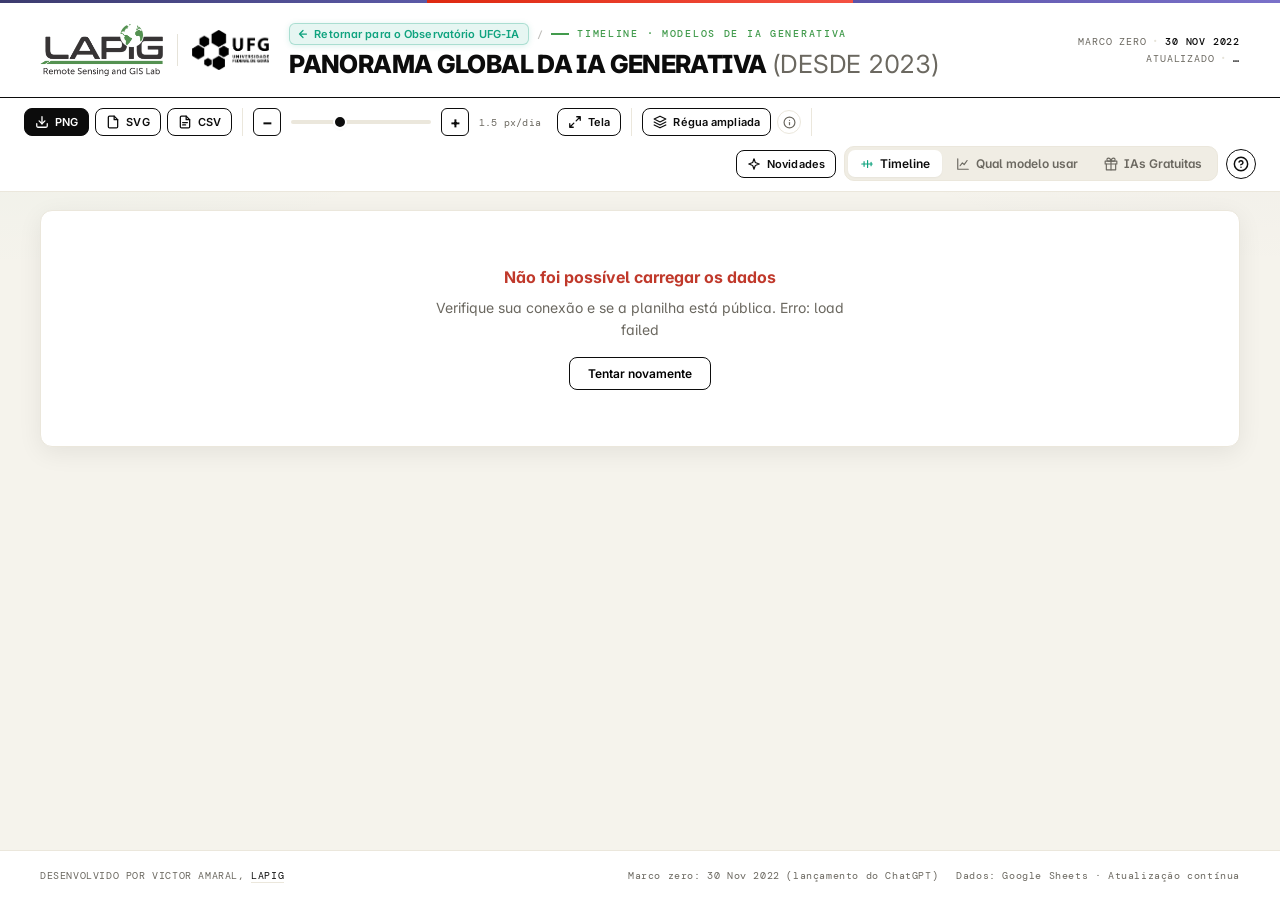
==== index.html @ 9944889b "embed: modo incorporado (?embed=1) para rodar dentro do Observatorio UFG-IA Quando a URL traz ?embed" ====
<!DOCTYPE html>
<html lang="pt-BR">

<head>
  <meta charset="UTF-8">
  <meta name="viewport" content="width=device-width, initial-scale=1.0">
  <title>Panorama Global da IA Generativa | LAPIG</title>

  <!-- SEO & Social -->
  <meta name="description" content="Linha do tempo interativa dos lançamentos de modelos de IA generativa desde o ChatGPT (Nov/2022). Iniciativa do Laboratório de Processamento de Imagens e Geoinformação — LAPIG / IESA / UFG.">
  <meta name="author" content="LAPIG / IESA / UFG">
  <meta name="theme-color" content="#10a37f">

  <!-- Open Graph -->
  <meta property="og:type" content="website">
  <meta property="og:url" content="https://lapig-ufg.github.io/app-panorama-global-da-ia-generativa/">
  <meta property="og:title" content="Panorama Global da IA Generativa">
  <meta property="og:description" content="Linha do tempo interativa dos lançamentos de modelos de IA generativa desde o ChatGPT (Nov/2022).">
  <meta property="og:site_name" content="LAPIG / UFG">
  <meta property="og:image" content="https://lapig-ufg.github.io/app-panorama-global-da-ia-generativa/assets/thumbnail.png">
  <meta property="og:image:width" content="1200">
  <meta property="og:image:height" content="630">
  <meta property="og:image:type" content="image/png">
  <meta property="og:locale" content="pt_BR">

  <!-- Twitter Card -->
  <meta name="twitter:card" content="summary_large_image">
  <meta name="twitter:title" content="Panorama Global da IA Generativa">
  <meta name="twitter:description" content="Linha do tempo interativa dos lançamentos de modelos de IA generativa.">
  <meta name="twitter:image" content="https://lapig-ufg.github.io/app-panorama-global-da-ia-generativa/assets/thumbnail.png">

  <!-- Favicon -->
  <link rel="icon" type="image/svg+xml" href="data:image/svg+xml;utf8,<svg xmlns='http://www.w3.org/2000/svg' viewBox='0 0 100 100'><rect width='100' height='100' rx='20' fill='%2310a37f'/><text x='50' y='66' font-size='52' font-weight='800' text-anchor='middle' fill='white' font-family='system-ui,sans-serif'>L</text></svg>">

  <!-- Fontes -->
  <link rel="preconnect" href="https://fonts.googleapis.com">
  <link rel="preconnect" href="https://fonts.gstatic.com" crossorigin>
  <link href="https://fonts.googleapis.com/css2?family=DM+Mono:wght@300;400;500&family=Inter:wght@400;500;600;700;800&display=swap" rel="stylesheet">

  <!-- Estilos -->
  <link rel="stylesheet" href="assets/styles.css?v=21">
  <link rel="stylesheet" href="assets/guia.css?v=17">

  <!-- Google Analytics (GA4) -->
  <script async src="https://www.googletagmanager.com/gtag/js?id=G-CSBR3JMT2X"></script>
  <script>
    window.dataLayer = window.dataLayer || [];
    function gtag(){dataLayer.push(arguments);}
    gtag('js', new Date());
    gtag('config', 'G-CSBR3JMT2X');
  </script>

  <!-- Modo incorporado: ?embed=1 esconde a moldura própria (iframe do Observatório UFG-IA) -->
  <script>
    (function () {
      if (!new URLSearchParams(location.search).has('embed')) return;
      document.documentElement.classList.add('is-embed');
      document.addEventListener('DOMContentLoaded', function () {
        document.querySelectorAll('.ps-link').forEach(function (a) {
          var url = new URL(a.getAttribute('href'), location.href);
          url.searchParams.set('embed', '1');
          a.setAttribute('href', url.pathname + url.search);
        });
      });
    })();
  </script>
</head>

<body>

  <div class="top-ribbon" aria-hidden="true">
    <span class="r-west"></span>
    <span class="r-east"></span>
    <span class="r-world"></span>
  </div>

  <header class="app-header">
    <div class="header-brand">
      <div class="header-logos">
        <a href="https://lapig.iesa.ufg.br/" target="_blank" rel="noopener"
           class="header-logo logo-lapig"
           title="Laboratório de Processamento de Imagens e Geoinformação — LAPIG / UFG"
           aria-label="LAPIG">
          <img src="assets/logo-lapig.png" alt="Logo LAPIG">
        </a>
        <span class="logo-sep" aria-hidden="true"></span>
        <a href="https://www.ufg.br/" target="_blank" rel="noopener"
           class="header-logo logo-ufg"
           title="Universidade Federal de Goiás — UFG"
           aria-label="UFG">
          <img src="assets/logo-ufg.png" alt="Logo UFG">
        </a>
      </div>
      <div class="header-titlewrap">
        <div class="header-breadcrumb">
          <a class="back-to-observatory" href="https://lapig-ufg.github.io/observatorio-ia/" target="_blank" rel="noopener" title="Retornar para o Observatório UFG-IA">
            <svg width="12" height="12" viewBox="0 0 24 24" fill="none" stroke="currentColor" stroke-width="2.5" stroke-linecap="round" stroke-linejoin="round" aria-hidden="true">
              <path d="M19 12H5M12 19l-7-7 7-7"/>
            </svg>
            <span>Retornar para o Observatório UFG-IA</span>
          </a>
          <span class="bc-sep" aria-hidden="true">/</span>
          <span class="header-kicker">Timeline · Modelos de IA Generativa</span>
        </div>
        <h1>Panorama Global da IA Generativa <span class="yr-suffix">(desde 2023)</span></h1>
      </div>
    </div>
    <div class="header-meta">
      <div class="meta-row"><span class="meta-label">Marco zero</span><span class="meta-sep" aria-hidden="true">·</span><span class="meta-value">30 Nov 2022</span></div>
      <div class="meta-row"><span class="meta-label">Atualizado</span><span class="meta-sep" aria-hidden="true">·</span><span class="meta-value" id="last-update-date">…</span></div>
    </div>
  </header>

  <div class="controls">
    <div class="control-cluster export-cluster">
      <button class="icon-btn" id="btnExport" onclick="downloadPNG()" type="button" title="Exportar PNG (HD)">
        <svg width="14" height="14" viewBox="0 0 24 24" fill="none" stroke="currentColor" stroke-width="2.2" stroke-linecap="round" stroke-linejoin="round" aria-hidden="true">
          <path d="M21 15v4a2 2 0 0 1-2 2H5a2 2 0 0 1-2-2v-4" />
          <polyline points="7 10 12 15 17 10" />
          <line x1="12" y1="15" x2="12" y2="3" />
        </svg>
        <span class="btn-text">PNG</span>
      </button>
      <button class="icon-btn" onclick="downloadSVG()" type="button" title="Exportar SVG">
        <svg width="14" height="14" viewBox="0 0 24 24" fill="none" stroke="currentColor" stroke-width="2.2" stroke-linecap="round" stroke-linejoin="round" aria-hidden="true">
          <path d="M14 2H6a2 2 0 0 0-2 2v16a2 2 0 0 0 2 2h12a2 2 0 0 0 2-2V8z" />
          <polyline points="14 2 14 8 20 8" />
        </svg>
        <span class="btn-text">SVG</span>
      </button>
      <button class="icon-btn" id="btnExportCSV" onclick="downloadCSV()" type="button" title="Exportar CSV (dados dos modelos)">
        <svg width="14" height="14" viewBox="0 0 24 24" fill="none" stroke="currentColor" stroke-width="2.2" stroke-linecap="round" stroke-linejoin="round" aria-hidden="true">
          <path d="M14 2H6a2 2 0 0 0-2 2v16a2 2 0 0 0 2 2h12a2 2 0 0 0 2-2V8z" />
          <polyline points="14 2 14 8 20 8" />
          <line x1="8" y1="13" x2="16" y2="13" />
          <line x1="8" y1="17" x2="13" y2="17" />
        </svg>
        <span class="btn-text">CSV</span>
      </button>
    </div>

    <div class="control-cluster zoom-cluster" aria-label="Controles de zoom temporal">
      <button class="zoom-btn" id="zoom-out" type="button" aria-label="Diminuir zoom" title="Diminuir zoom (−)">−</button>
      <input type="range" id="zoom-slider" class="zoom-slider" aria-label="Escala temporal">
      <button class="zoom-btn" id="zoom-in" type="button" aria-label="Aumentar zoom" title="Aumentar zoom (+)">+</button>
      <span class="zoom-label" id="zoom-label">1.5 px/dia</span>
      <button class="icon-btn zoom-fit-btn" id="zoom-fit" type="button" title="Ajustar timeline à largura da tela (atalho: 0)">
        <svg width="14" height="14" viewBox="0 0 24 24" fill="none" stroke="currentColor" stroke-width="2.2" stroke-linecap="round" stroke-linejoin="round" aria-hidden="true">
          <path d="M15 3h6v6M9 21H3v-6M21 3l-7 7M3 21l7-7" />
        </svg>
        <span class="btn-text">Tela</span>
      </button>
    </div>

    <div class="control-cluster modo-cluster">
      <button class="icon-btn modo-btn" id="modo-btn" type="button" aria-pressed="false"
              title="Mostrar também os lançamentos secundários e o catálogo completo da Artificial Analysis">
        <svg width="14" height="14" viewBox="0 0 24 24" fill="none" stroke="currentColor" stroke-width="2" stroke-linecap="round" stroke-linejoin="round" aria-hidden="true">
          <path d="M12 2L2 7l10 5 10-5-10-5z" />
          <path d="M2 17l10 5 10-5" />
          <path d="M2 12l10 5 10-5" />
        </svg>
        <span class="btn-text">Régua ampliada</span>
        <span class="modo-count" id="modo-count" hidden></span>
      </button>
      <button class="modo-info" id="modo-info" type="button"
              aria-label="O que é a régua ampliada" aria-haspopup="true" aria-expanded="false">
        <svg width="13" height="13" viewBox="0 0 24 24" fill="none" stroke="currentColor" stroke-width="2.2" stroke-linecap="round" stroke-linejoin="round" aria-hidden="true">
          <circle cx="12" cy="12" r="10" />
          <line x1="12" y1="16" x2="12" y2="12" />
          <line x1="12" y1="8" x2="12.01" y2="8" />
        </svg>
      </button>
    </div>

    <div class="control-cluster actions-cluster">
      <button class="icon-btn novidades-btn" id="novidades-btn" type="button"
              title="Últimos modelos adicionados à régua" aria-haspopup="true" aria-expanded="false" hidden>
        <svg width="14" height="14" viewBox="0 0 24 24" fill="none" stroke="currentColor" stroke-width="2" stroke-linecap="round" stroke-linejoin="round" aria-hidden="true">
          <path d="M12 3l1.9 5.6a2 2 0 0 0 1.3 1.3L21 12l-5.8 2.1a2 2 0 0 0-1.3 1.3L12 21l-1.9-5.6a2 2 0 0 0-1.3-1.3L3 12l5.8-2.1a2 2 0 0 0 1.3-1.3z" />
        </svg>
        <span class="btn-text">Novidades</span>
        <span class="novidades-dot" hidden aria-hidden="true"></span>
      </button>

      <nav class="page-switch" aria-label="Seções do painel">
        <a class="ps-link is-active" href="index.html" aria-current="page">
          <svg width="14" height="14" viewBox="0 0 24 24" fill="none" stroke="currentColor" stroke-width="2" stroke-linecap="round" stroke-linejoin="round" aria-hidden="true">
            <path d="M3 12h18M7 8v8M13 6v12M19 9v6" />
          </svg>
          <span>Timeline</span>
        </a>
        <a class="ps-link" href="guia.html" title="Qual modelo usar para cada tipo de tarefa">
          <svg width="14" height="14" viewBox="0 0 24 24" fill="none" stroke="currentColor" stroke-width="2" stroke-linecap="round" stroke-linejoin="round" aria-hidden="true">
            <path d="M3 3v18h18" />
            <path d="M7 15l4-5 3 3 5-7" />
          </svg>
          <span>Qual modelo usar</span>
        </a>
        <a class="ps-link" href="gratuitos.html" title="Ferramentas e modelos de IA que você pode usar gratuitamente">
          <svg width="14" height="14" viewBox="0 0 24 24" fill="none" stroke="currentColor" stroke-width="2" stroke-linecap="round" stroke-linejoin="round" aria-hidden="true">
            <path d="M20 12v10H4V12"/>
            <path d="M2 7h20v5H2z"/>
            <path d="M12 22V7"/>
            <path d="M12 7H7.5a2.5 2.5 0 0 1 0-5C11 2 12 7 12 7z"/>
            <path d="M12 7h4.5a2.5 2.5 0 0 0 0-5C13 2 12 7 12 7z"/>
          </svg>
          <span>IAs Gratuitas</span>
        </a>
      </nav>

      <button class="icon-btn help-btn" id="help-btn" type="button" title="Como usar" aria-label="Como usar">
        <svg width="16" height="16" viewBox="0 0 24 24" fill="none" stroke="currentColor" stroke-width="2.2" stroke-linecap="round" stroke-linejoin="round" aria-hidden="true">
          <circle cx="12" cy="12" r="10" />
          <path d="M9.09 9a3 3 0 0 1 5.83 1c0 2-3 3-3 3" />
          <line x1="12" y1="17" x2="12.01" y2="17" />
        </svg>
      </button>
    </div>
  </div>

  <div class="modo-aviso" id="modo-aviso" role="status" hidden></div>

  <div class="help-popover modo-popover" id="modo-popover" hidden>
    <button class="help-close" id="modo-close" type="button" aria-label="Fechar explicação">×</button>
    <div class="novidades-title">Régua ampliada</div>
    <p class="modo-intro">
      A régua padrão mostra <strong>marcos</strong>: os lançamentos que mudaram o setor,
      escolhidos um a um. A régua ampliada acrescenta tudo o mais que se sabe, em
      <strong>pílulas compactas e tracejadas</strong> — mesma linha do tempo, curadoria diferente.
    </p>
    <ul>
      <li><strong>Marco:</strong> pílula cheia, com logo e data. Curadoria completa, com fonte primária.</li>
      <li><strong>Secundário:</strong> lançamento real, curado e aprovado, mas que não muda o panorama —
          inclui imagem, vídeo, áudio e ferramentas.</li>
      <li><strong>Catálogo:</strong> censo automático da Artificial Analysis, <strong>sem curadoria
          editorial</strong>. Cobre só modelos de texto servidos por API.</li>
    </ul>
    <p class="modo-fonte" id="modo-fonte"></p>
    <div class="novidades-hint">
      A ampliada é ~3× mais alta. Contraintuitivo, mas: <strong>aproximar</strong> o zoom
      (<kbd>+</kbd>) espalha as pílulas no tempo e <em>encurta</em> a régua — afastar
      comprime e alonga. Dados:
      <a href="https://artificialanalysis.ai/" target="_blank" rel="noopener">Artificial Analysis</a>.
    </div>
  </div>

  <div class="help-popover novidades-popover" id="novidades-popover" hidden>
    <button class="help-close" id="novidades-close" type="button" aria-label="Fechar novidades">×</button>
    <div class="novidades-title">Últimas adições à régua</div>
    <ul class="novidades-list" id="novidades-list"></ul>
    <div class="novidades-hint">Clique num item para localizá-lo na timeline.</div>
  </div>

  <div class="help-popover" id="help-popover" hidden>
    <button class="help-close" id="help-close" type="button" aria-label="Fechar ajuda">×</button>
    <ul>
      <li><strong>Swimlanes:</strong> cada faixa é uma empresa/região.</li>
      <li><strong>Escala:</strong> proporcional ao tempo desde 30 Nov 2022.</li>
      <li><strong>Navegar:</strong> arraste horizontalmente ou use a barra de rolagem.</li>
      <li><strong>Zoom:</strong> botões, slider, <kbd>Ctrl/⌘ + scroll</kbd> ou teclas <kbd>+</kbd> / <kbd>−</kbd>.</li>
      <li><strong>Ajustar:</strong> botão <kbd>Tela</kbd> ou tecla <kbd>0</kbd> encaixa toda a timeline na largura.</li>
      <li><strong>Detalhes:</strong> clique numa pílula para abrir a referência no rodapé.</li>
      <li><strong>Régua ampliada:</strong> mostra também lançamentos secundários e o catálogo
          completo da Artificial Analysis, em pílulas compactas tracejadas.</li>
    </ul>
  </div>

  <main class="main" id="main">
    <div class="timeline-area" id="timeline-area">
      <div class="timeline-loading" id="timeline-loading">
        <div class="loading-spinner" aria-hidden="true"></div>
        <p>Carregando dados da planilha…</p>
      </div>
      <div class="timeline-svg-wrap" id="svg-wrap" style="position:relative"></div>
    </div>
  </main>

  <div class="tooltip" id="tooltip" role="dialog" aria-label="Detalhes do modelo"
       onmouseenter="clearTimeout(hideTipTimeout)" onmouseleave="hideTip(false)">
    <div class="tooltip-arrow" aria-hidden="true"></div>
    <button class="tt-close" id="tt-close" type="button" aria-label="Fechar">×</button>
    <div class="tt-header">
      <div class="tt-date" id="tt-date"></div>
      <div class="tt-day" id="tt-day"></div>
    </div>
    <div class="tt-model" id="tt-model"></div>
    <div class="tt-company" id="tt-company"></div>
    <div class="tt-impact" id="tt-impact"></div>
    <div class="tt-fonte" id="tt-fonte" hidden></div>
  </div>

  <footer class="app-footer">
    <div class="footer-credits">
      Desenvolvido por Victor Amaral, <a href="https://lapig.iesa.ufg.br/" target="_blank" rel="noopener">LAPIG</a>
    </div>
    <div class="footer-meta">
      <span>Marco zero: 30 Nov 2022 (lançamento do ChatGPT)</span>
      <span>Dados: Google Sheets · Atualização contínua</span>
    </div>
  </footer>

  <!-- Scripts -->
  <script src="assets/data.js?v=22"></script>
  <script src="assets/render.js?v=16"></script>
  <script src="assets/app.js?v=18"></script>
</body>

</html>
---- assets/styles.css ----
/* ═══════════════════════════════════════════════════════════════
   Panorama Global da IA Generativa — Estilos
   LAPIG / IESA / UFG
   ═══════════════════════════════════════════════════════════════ */

*,
*::before,
*::after {
  box-sizing: border-box;
  margin: 0;
  padding: 0;
}

:root {
  /* Surfaces */
  --white: #ffffff;
  --off-white: #f5f3ec;
  --paper: #fbfaf5;
  --paper-tint: #f0ede4;
  /* Ink */
  --ink: #0c0c0c;
  --ink-light: #3a3833;
  --ink-muted: #6b6860; /* Ajustado para AA: contraste 4.6:1 sobre paper */
  --ink-faint: #e6e3d9;
  --hair: #ebe7dc;
  /* Accent */
  --accent: #10a37f;
  --accent-soft: rgba(16, 163, 127, 0.10);
  /* Type */
  --mono: 'DM Mono', 'Courier New', monospace;
  --sans: 'Inter', sans-serif;
  /* Shadows */
  --shadow-xs: 0 1px 2px rgba(15, 12, 4, 0.04);
  --shadow-sm: 0 2px 8px rgba(15, 12, 4, 0.05);
  --shadow-md: 0 6px 24px rgba(15, 12, 4, 0.07);
  --shadow-lg: 0 18px 56px rgba(15, 12, 4, 0.10);
}

html {
  scroll-behavior: smooth;
  max-width: 100%;
  overflow-x: hidden;
}

body {
  background: var(--off-white);
  background-image:
    radial-gradient(ellipse 70% 50% at 0% 0%, rgba(16, 163, 127, 0.05), transparent 60%),
    radial-gradient(ellipse 70% 50% at 100% 0%, rgba(60, 59, 110, 0.04), transparent 60%);
  font-family: var(--sans);
  color: var(--ink);
  -webkit-font-smoothing: antialiased;
  -moz-osx-font-smoothing: grayscale;
  text-rendering: optimizeLegibility;
  font-feature-settings: 'cv11', 'ss03', 'ss04';
  min-height: 100vh;
  display: flex;
  flex-direction: column;
  max-width: 100%;
  overflow-x: hidden;
}

/* ─── TOP RIBBON (regional accents) ─── */
.top-ribbon {
  display: flex;
  height: 3px;
  background: var(--ink);
}

.top-ribbon span {
  flex: 1;
}

.top-ribbon .r-west {
  background: linear-gradient(90deg, #3C3B6E, #5b59a6);
}

.top-ribbon .r-east {
  background: linear-gradient(90deg, #DE2910, #f45142);
}

.top-ribbon .r-world {
  background: linear-gradient(90deg, #5B53A8, #7a71c9);
}

/* ─── HEADER ─── */
.app-header {
  background: var(--white);
  padding: 20px 40px;
  display: flex;
  align-items: center;
  justify-content: space-between;
  gap: 24px;
  border-bottom: 1px solid var(--ink);
  position: relative;
}

.header-brand {
  display: flex;
  align-items: center;
  gap: 20px;
}

.header-logos {
  display: flex;
  align-items: center;
  gap: 14px;
  flex-shrink: 0;
}

.header-logo {
  display: inline-flex;
  align-items: center;
  justify-content: center;
  text-decoration: none;
  cursor: pointer;
  transition: opacity 0.2s ease, transform 0.2s ease;
}

.header-logo:hover,
.header-logo:focus-visible {
  opacity: 0.85;
  transform: scale(1.03);
  outline: none;
}

.header-logo:focus-visible {
  outline: 2px solid var(--accent);
  outline-offset: 4px;
  border-radius: 4px;
}

.header-logo img {
  height: 48px;
  width: auto;
  display: block;
  object-fit: contain;
}

.header-logo.logo-lapig img {
  height: 52px;
}

.header-logo.logo-ufg img {
  height: 40px;
}

.logo-sep {
  width: 1px;
  height: 32px;
  background: var(--ink-faint);
  display: inline-block;
}

.header-titlewrap {
  display: flex;
  flex-direction: column;
  gap: 6px;
}

.header-kicker {
  font-family: var(--mono);
  font-size: 9.5px;
  font-weight: 500;
  letter-spacing: 0.18em;
  text-transform: uppercase;
  color: #429B4D;
  display: inline-flex;
  align-items: center;
  gap: 8px;
}

.header-kicker::before {
  content: '';
  width: 18px;
  height: 1.5px;
  background: #429B4D;
  display: inline-block;
}

.app-header h1 {
  font-size: 25px;
  font-weight: 800;
  letter-spacing: -0.025em;
  line-height: 1.05;
  text-transform: uppercase;
}

.app-header h1 .yr-suffix {
  font-weight: 400;
  color: var(--ink-muted);
  letter-spacing: -0.01em;
  font-feature-settings: 'tnum';
}

.header-meta {
  font-family: var(--mono);
  font-size: 10px;
  color: var(--ink-muted);
  letter-spacing: 0.08em;
  text-align: right;
  line-height: 1.7;
  text-transform: uppercase;
}

.header-meta .meta-row {
  display: flex;
  justify-content: flex-end;
  align-items: center;
  gap: 6px;
}

.header-meta .meta-label {
  color: var(--ink-muted);
}

.header-meta .meta-sep {
  color: var(--ink-faint);
  font-weight: 700;
}

.header-meta .meta-value {
  color: var(--ink);
  font-weight: 500;
}

/* ─── CONTROLS ─── */
.controls {
  background: var(--white);
  border-bottom: 1px solid var(--hair);
  padding: 10px 24px;
  display: flex;
  align-items: center;
  gap: 10px;
  flex-wrap: wrap;
}

.control-cluster {
  display: inline-flex;
  align-items: center;
  gap: 6px;
  padding-right: 10px;
  border-right: 1px solid var(--hair);
}

.control-cluster:last-of-type {
  border-right: none;
  padding-right: 0;
}

.icon-btn,
.download-btn {
  display: inline-flex;
  align-items: center;
  justify-content: center;
  gap: 6px;
  padding: 6px 10px;
  border-radius: 8px;
  border: 1px solid var(--ink);
  background: var(--white);
  cursor: pointer;
  font-size: 11px;
  font-weight: 600;
  letter-spacing: 0.01em;
  color: var(--ink);
  font-family: var(--sans);
  transition: transform 0.18s ease, background 0.18s ease, box-shadow 0.18s ease;
}

.icon-btn:hover,
.download-btn:hover {
  transform: translateY(-1px);
  background: var(--paper-tint);
}

.icon-btn:active,
.download-btn:active {
  transform: translateY(0);
}

.icon-btn:focus-visible,
.download-btn:focus-visible {
  outline: 2px solid var(--accent);
  outline-offset: 2px;
}

.icon-btn svg,
.download-btn svg {
  flex-shrink: 0;
}

#btnExport {
  background: var(--ink);
  color: #fff;
  border-color: var(--ink);
}

#btnExport:hover {
  background: #1a1a1a;
  box-shadow: var(--shadow-sm);
}

/* ─── ZOOM CLUSTER ─── */
.zoom-cluster {
  display: inline-flex;
  align-items: center;
  gap: 10px;
}

.zoom-btn {
  width: 28px;
  height: 28px;
  border-radius: 6px;
  border: 1px solid var(--ink);
  background: var(--white);
  color: var(--ink);
  font-family: var(--sans);
  font-size: 16px;
  font-weight: 700;
  line-height: 1;
  cursor: pointer;
  display: inline-flex;
  align-items: center;
  justify-content: center;
  transition: background 0.15s, transform 0.12s;
}

.zoom-btn:hover {
  background: var(--paper-tint);
  transform: translateY(-1px);
}

.zoom-btn:active {
  transform: translateY(0);
}

.zoom-btn:focus-visible {
  outline: 2px solid var(--accent);
  outline-offset: 2px;
}

.zoom-slider {
  width: 140px;
  height: 4px;
  -webkit-appearance: none;
  appearance: none;
  background: var(--hair);
  border-radius: 2px;
  cursor: pointer;
}

.zoom-slider::-webkit-slider-thumb {
  -webkit-appearance: none;
  appearance: none;
  width: 14px;
  height: 14px;
  border-radius: 50%;
  background: var(--ink);
  cursor: pointer;
  border: 2px solid var(--white);
  box-shadow: var(--shadow-xs);
}

.zoom-slider::-moz-range-thumb {
  width: 14px;
  height: 14px;
  border-radius: 50%;
  background: var(--ink);
  cursor: pointer;
  border: 2px solid var(--white);
  box-shadow: var(--shadow-xs);
}

.zoom-label {
  font-family: var(--mono);
  font-size: 10px;
  color: var(--ink-muted);
  min-width: 68px;
  letter-spacing: 0.02em;
}

.zoom-fit-btn {
  padding: 6px 10px;
  font-size: 11px;
}

/* ─── HELP POPOVER ─── */
.actions-cluster {
  display: inline-flex;
  align-items: center;
  gap: 8px;
  margin-left: auto;
  border-right: none;
  padding-right: 0;
}

.help-btn {
  width: 30px;
  height: 30px;
  padding: 0;
  border-radius: 50%;
}

.help-popover {
  position: absolute;
  top: calc(var(--header-height, 110px) + 50px);
  right: 40px;
  width: 340px;
  max-width: calc(100vw - 32px);
  background: var(--white);
  border: 1px solid var(--hair);
  border-radius: 12px;
  padding: 18px 20px;
  box-shadow: var(--shadow-lg);
  z-index: 100;
  font-size: 12px;
  line-height: 1.55;
  color: var(--ink-light);
}

.help-popover[hidden] {
  display: none;
}

.help-popover ul {
  list-style: none;
  display: flex;
  flex-direction: column;
  gap: 8px;
}

.help-popover li {
  position: relative;
  padding-left: 14px;
}

.help-popover li::before {
  content: '';
  position: absolute;
  left: 0;
  top: 7px;
  width: 5px;
  height: 5px;
  border-radius: 50%;
  background: var(--accent);
}

.help-popover strong {
  color: var(--ink);
  font-weight: 600;
}

/* ─── RÉGUA AMPLIADA (troca de modo) ─── */
.modo-cluster {
  gap: 6px;
}

.modo-btn.is-on {
  background: var(--accent);
  border-color: var(--accent);
  color: #fff;
}

.modo-btn.is-on:hover {
  background: #0d8f6f;
}

.modo-btn.is-loading {
  opacity: 0.6;
  cursor: progress;
}

.modo-count {
  font-family: var(--mono);
  font-size: 9.5px;
  font-weight: 500;
  padding: 1px 5px;
  border-radius: 6px;
  background: rgba(255, 255, 255, 0.22);
}

.modo-count[hidden] {
  display: none;
}

.modo-info {
  display: inline-flex;
  align-items: center;
  justify-content: center;
  width: 24px;
  height: 24px;
  padding: 0;
  border-radius: 50%;
  border: 1px solid var(--hair);
  background: var(--white);
  color: var(--ink-muted);
  cursor: pointer;
  transition: color 0.18s ease, border-color 0.18s ease;
}

.modo-info:hover {
  color: var(--accent);
  border-color: var(--accent);
}

.modo-info:focus-visible {
  outline: 2px solid var(--accent);
  outline-offset: 2px;
}

.modo-popover {
  width: 380px;
}

.modo-intro {
  margin-bottom: 12px;
}

.modo-fonte {
  margin-top: 10px;
  font-family: var(--mono);
  font-size: 10.5px;
  color: var(--ink-muted);
}

.modo-fonte:empty {
  display: none;
}

.modo-aviso {
  position: absolute;
  top: calc(var(--header-height, 110px) + 50px);
  right: 40px;
  z-index: 101;
  max-width: 380px;
  padding: 10px 14px;
  border-radius: 10px;
  border: 1px solid #f0c36d;
  background: #fdf6e3;
  color: #6b4e13;
  font-size: 11.5px;
  line-height: 1.5;
  box-shadow: var(--shadow-lg);
}

.modo-aviso[hidden] {
  display: none;
}

.tt-fonte {
  margin-top: 8px;
  padding-top: 8px;
  border-top: 1px solid rgba(255, 255, 255, 0.16);
  font-family: var(--mono);
  font-size: 10.5px;
  line-height: 1.45;
  color: rgba(255, 255, 255, 0.62);
}

.tt-fonte[hidden] {
  display: none;
}

/* ─── NOVIDADES (últimas adições à régua) ─── */
.novidades-btn {
  position: relative;
}

.novidades-btn .novidades-dot {
  position: absolute;
  top: -3px;
  right: -3px;
  width: 9px;
  height: 9px;
  border-radius: 50%;
  background: #f59e0b;
  border: 2px solid var(--white);
}

.novidades-popover {
  width: 380px;
}

.novidades-title {
  font-size: 11px;
  font-weight: 700;
  letter-spacing: 0.08em;
  text-transform: uppercase;
  color: var(--ink);
  margin-bottom: 10px;
}

.novidades-list {
  list-style: none;
  display: flex;
  flex-direction: column;
  gap: 10px;
}

.novidades-popover .novidades-list li {
  padding-left: 0;
  display: flex;
  align-items: flex-start;
  gap: 8px;
}

.novidades-popover .novidades-list li::before {
  display: none;
}

.nv-item {
  flex: 1;
  display: flex;
  align-items: flex-start;
  gap: 10px;
  background: none;
  border: 0;
  padding: 6px;
  margin: -6px;
  border-radius: 8px;
  cursor: pointer;
  text-align: left;
  font: inherit;
  color: inherit;
}

.nv-item:hover {
  background: var(--paper-tint);
}

.nv-item:focus-visible {
  outline: 2px solid var(--accent);
  outline-offset: 2px;
}

.nv-swatch {
  width: 10px;
  height: 10px;
  border-radius: 3px;
  margin-top: 3px;
  flex-shrink: 0;
}

.nv-model {
  display: block;
  font-size: 12.5px;
  font-weight: 700;
  color: var(--ink);
}

.nv-meta {
  display: block;
  font-family: 'DM Mono', monospace;
  font-size: 10px;
  color: var(--ink-muted);
  margin-top: 1px;
}

.nv-impact {
  display: block;
  margin-top: 3px;
  color: var(--ink-light);
}

.nv-fonte {
  flex-shrink: 0;
  font-size: 10px;
  margin-top: 7px;
  color: var(--accent);
  text-decoration: none;
  white-space: nowrap;
}

.nv-fonte:hover {
  text-decoration: underline;
}

.novidades-hint {
  margin-top: 10px;
  font-size: 10px;
  color: var(--ink-muted);
}

/* Flash da pílula localizada via "Novidades" */
@keyframes pillFlash {
  0%, 100% { opacity: 0.09; }
  50% { opacity: 0.45; }
}

.pill-group.pill-flash .pill-bg {
  animation: pillFlash 0.75s ease-in-out 2;
}

@media (prefers-reduced-motion: reduce) {
  .pill-group.pill-flash .pill-bg {
    animation: none;
  }
}

.help-close {
  position: absolute;
  top: 8px;
  right: 10px;
  width: 26px;
  height: 26px;
  border: none;
  background: transparent;
  color: var(--ink-muted);
  font-size: 18px;
  line-height: 1;
  cursor: pointer;
  border-radius: 50%;
  display: flex;
  align-items: center;
  justify-content: center;
}

.help-close:hover {
  background: var(--paper-tint);
  color: var(--ink);
}

/* ─── MAIN ─── */
.main {
  flex: 1;
  padding: 18px 40px 40px;
  overflow: hidden;
}

.timeline-area {
  width: 100%;
  overflow-x: auto;
  overflow-y: auto;
  background: #fff;
  border: 1px solid var(--hair);
  border-radius: 12px;
  box-shadow: var(--shadow-md);
  cursor: grab;
}

.timeline-area.is-dragging {
  cursor: grabbing;
}

.timeline-area::-webkit-scrollbar {
  height: 12px;
  width: 12px;
}

.timeline-area::-webkit-scrollbar-corner {
  background: #fff;
}

.timeline-area::-webkit-scrollbar-track {
  background: var(--off-white);
}

.timeline-area::-webkit-scrollbar-thumb {
  background: #cfccc2;
  border-radius: 12px;
  border: 3px solid var(--off-white);
}

.timeline-area::-webkit-scrollbar-thumb:hover {
  background: #a5a297;
}

.timeline-svg-wrap {
  position: relative;
}

svg.global-svg {
  display: block;
}

/* ─── LOADING STATE (sobre a área da timeline) ─── */
.timeline-loading {
  display: none;
  flex-direction: column;
  align-items: center;
  justify-content: center;
  gap: 16px;
  padding: 72px 40px;
  color: var(--ink-muted);
  font-size: 13px;
  text-align: center;
}

.timeline-loading.visible {
  display: flex;
}

.loading-spinner {
  width: 32px;
  height: 32px;
  border: 3px solid var(--ink-faint);
  border-top-color: var(--accent);
  border-radius: 50%;
  animation: spin 0.8s linear infinite;
}

@keyframes spin {
  to { transform: rotate(360deg); }
}

/* ─── TOOLTIP ─── */
.tooltip {
  position: fixed;
  z-index: 9999;
  background: rgba(10, 10, 10, 0.94);
  backdrop-filter: blur(16px) saturate(140%);
  -webkit-backdrop-filter: blur(16px) saturate(140%);
  color: #fff;
  border-radius: 12px;
  padding: 16px 20px 14px;
  width: 340px;
  max-width: calc(100vw - 24px);
  pointer-events: auto;
  opacity: 0;
  transform: translateY(8px) scale(0.97);
  transition: opacity 0.18s ease, transform 0.18s ease;
  box-shadow:
    0 18px 50px rgba(0, 0, 0, 0.32),
    0 0 0 1px rgba(255, 255, 255, 0.06) inset,
    0 1px 0 rgba(255, 255, 255, 0.08) inset;
  visibility: hidden;
}

.tooltip.visible {
  opacity: 1;
  transform: translateY(0) scale(1);
  visibility: visible;
}

.tooltip-arrow {
  position: absolute;
  top: -6px;
  left: 50%;
  width: 12px;
  height: 12px;
  background: rgba(10, 10, 10, 0.94);
  transform: translateX(-50%) rotate(45deg);
  border-radius: 2px;
}

.tooltip-arrow.above {
  top: auto;
  bottom: -6px;
}

.tt-header {
  display: flex;
  justify-content: space-between;
  align-items: baseline;
  gap: 8px;
  margin-bottom: 8px;
}

.tt-date {
  font-family: var(--mono);
  font-size: 10px;
  color: rgba(255, 255, 255, 0.55);
  letter-spacing: 0.08em;
  text-transform: uppercase;
}

.tt-day {
  font-family: var(--mono);
  font-size: 9px;
  font-weight: 500;
  color: #14c896;
  background: rgba(16, 163, 127, 0.18);
  padding: 3px 8px;
  border-radius: 100px;
  letter-spacing: 0.04em;
  white-space: nowrap;
}

.tt-close {
  position: absolute;
  top: 10px;
  right: 10px;
  width: 28px;
  height: 28px;
  border: none;
  background: rgba(255, 255, 255, 0.08);
  color: rgba(255, 255, 255, 0.75);
  border-radius: 8px;
  cursor: pointer;
  font-size: 18px;
  line-height: 1;
  display: flex;
  align-items: center;
  justify-content: center;
  transition: background 0.15s, color 0.15s;
}

.tt-close:hover {
  background: rgba(255, 255, 255, 0.16);
  color: #fff;
}

.tt-header {
  margin-right: 32px;
}

.tt-model {
  font-size: 16px;
  font-weight: 700;
  margin-bottom: 4px;
  line-height: 1.2;
  letter-spacing: -0.015em;
}

.tt-company {
  font-family: var(--mono);
  font-size: 9.5px;
  color: rgba(255, 255, 255, 0.5);
  margin-bottom: 12px;
  letter-spacing: 0.06em;
  text-transform: uppercase;
}

.tt-impact {
  font-size: 12.5px;
  line-height: 1.55;
  color: rgba(255, 255, 255, 0.92);
}

.tt-link {
  display: inline-flex;
  align-items: center;
  gap: 5px;
  margin-top: 14px;
  padding-top: 12px;
  border-top: 1px solid rgba(255, 255, 255, 0.08);
  font-size: 10.5px;
  font-weight: 600;
  color: #14c896;
  text-decoration: none;
  transition: color 0.15s, gap 0.15s;
  letter-spacing: 0.01em;
}

.tt-link:hover {
  color: #fff;
  gap: 7px;
}

.tt-link.hidden {
  display: none;
}

/* ─── LOADING & ERROR STATES ─── */
.loading-state {
  padding: 56px 40px;
  font-family: var(--sans);
  color: var(--ink-muted);
  font-size: 13px;
  display: flex;
  align-items: center;
  gap: 12px;
}

.loading-state::before {
  content: '';
  width: 14px;
  height: 14px;
  border: 2px solid var(--ink-faint);
  border-top-color: var(--accent);
  border-radius: 50%;
  animation: spin 0.7s linear infinite;
}

.error-state {
  padding: 56px 40px;
  font-family: var(--sans);
  color: var(--ink);
  font-size: 14px;
  text-align: center;
  max-width: 520px;
  margin: 0 auto;
}

.error-state h2 {
  font-size: 16px;
  font-weight: 700;
  margin-bottom: 10px;
  color: #c0392b;
}

.error-state p {
  color: var(--ink-muted);
  line-height: 1.55;
  margin-bottom: 16px;
}

.error-state button {
  padding: 8px 18px;
  border-radius: 8px;
  border: 1px solid var(--ink);
  background: var(--white);
  cursor: pointer;
  font-size: 12px;
  font-weight: 600;
  font-family: var(--sans);
}

.error-state button:hover {
  background: var(--paper-tint);
}

@keyframes spin {
  to {
    transform: rotate(360deg);
  }
}

/* ─── FOOTER ─── */
.app-footer {
  border-top: 1px solid var(--hair);
  background: var(--white);
  padding: 18px 40px;
  font-family: var(--mono);
  font-size: 10px;
  color: var(--ink-muted);
  letter-spacing: 0.06em;
  display: flex;
  align-items: center;
  justify-content: space-between;
  gap: 16px;
  flex-wrap: wrap;
}

.app-footer a {
  color: var(--ink);
  text-decoration: none;
  border-bottom: 1px solid var(--hair);
  transition: border-color 0.15s, color 0.15s;
}

.app-footer a:hover {
  color: var(--accent);
  border-bottom-color: var(--accent);
}

.app-footer .footer-credits {
  text-transform: uppercase;
}

.app-footer .footer-meta {
  display: flex;
  gap: 18px;
  flex-wrap: wrap;
}

/* Entrance animations */
@keyframes fadeInUp {
  from {
    opacity: 0;
    transform: translateY(8px);
  }

  to {
    opacity: 1;
    transform: translateY(0);
  }
}

.top-ribbon {
  animation: fadeInUp 0.4s ease-out backwards;
}

.app-header {
  animation: fadeInUp 0.5s ease-out 0.05s backwards;
}

.controls {
  animation: fadeInUp 0.5s ease-out 0.10s backwards;
}

.main {
  animation: fadeInUp 0.5s ease-out 0.15s backwards;
}

.app-footer {
  animation: fadeInUp 0.5s ease-out 0.20s backwards;
}

/* ─── TECLAS (KBD) ─── */
kbd {
  font-family: var(--mono);
  font-size: 0.85em;
  background: var(--paper-tint);
  border: 1px solid var(--hair);
  border-bottom-color: #d6d2c6;
  border-radius: 5px;
  padding: 1px 5px;
  box-shadow: 0 1px 0 rgba(0, 0, 0, 0.04);
  color: var(--ink);
}

/* ─── RESPONSIVIDADE (TABLET & MOBILE) ─── */
/* Faixa intermediária: em telas de desktop mais estreitas, a barra de controles
   ainda cabe numa linha só se soltarmos o rótulo numérico do zoom (redundante
   com o slider) e o actions-cluster parar de empurrar para a direita. Se ainda
   assim quebrar, cai alinhado à esquerda — sem o "flutuando à direita" que
   parecia desalinhado. */
@media (max-width: 1180px) {
  #zoom-label {
    display: none;
  }

  .actions-cluster {
    margin-left: 0;
  }
}

@media (max-width: 900px) {
  .app-header {
    padding: 16px 20px;
    flex-direction: column;
    align-items: flex-start;
    gap: 14px;
  }

  .header-brand {
    flex-direction: column;
    align-items: flex-start;
    gap: 12px;
    width: 100%;
  }

  .header-meta {
    text-align: left;
    width: 100%;
  }

  .header-meta .meta-row {
    justify-content: flex-start;
  }

  .controls {
    padding: 12px 16px;
    gap: 12px;
    flex-direction: column;
    align-items: stretch;
    width: 100%;
  }

  .control-cluster {
    padding-right: 0;
    border-right: none;
    width: 100%;
    justify-content: space-between;
  }

  .export-cluster {
    display: flex;
    gap: 6px;
  }

  .export-cluster .icon-btn {
    flex: 1;
    justify-content: center;
  }

  .zoom-cluster {
    order: 3;
    width: 100%;
    justify-content: space-between;
    gap: 8px;
  }

  .zoom-slider {
    flex: 1;
    min-width: 60px;
    touch-action: none;
  }

  .actions-cluster {
    width: 100%;
    margin-left: 0;
    display: flex;
    flex-wrap: wrap;
    align-items: center;
    gap: 8px;
  }

  .novidades-btn {
    flex: 1;
    justify-content: center;
  }

  .help-btn {
    margin-left: 0;
    flex-shrink: 0;
  }

  .page-switch {
    width: 100%;
    display: flex;
    align-items: center;
    justify-content: space-between;
    gap: 3px;
    padding: 3px;
    background: var(--paper-tint);
    border: 1px solid var(--hair);
    border-radius: 10px;
  }

  .ps-link {
    flex: 1 1 0px;
    min-width: 0;
    display: inline-flex;
    align-items: center;
    justify-content: center;
    gap: 5px;
    padding: 8px 6px;
    border-radius: 7px;
    font-size: 11.5px;
    text-align: center;
  }

  .ps-link span {
    white-space: nowrap;
    overflow: hidden;
    text-overflow: ellipsis;
  }

  .help-popover {
    right: 16px;
    left: 16px;
    width: auto;
    max-width: none;
  }

  .main {
    padding: 14px 16px 32px;
    width: 100%;
    overflow-x: hidden;
  }

  .app-footer {
    padding: 16px 20px;
    flex-direction: column;
    align-items: flex-start;
    gap: 8px;
  }
}

/* ─── BREADCRUMB / BACK TO OBSERVATORY ─── */
.header-breadcrumb {
  display: flex;
  align-items: center;
  gap: 8px;
  flex-wrap: wrap;
}

.header-breadcrumb .bc-sep {
  font-family: var(--mono);
  font-size: 10px;
  color: var(--ink-muted);
  font-weight: 500;
  opacity: 0.45;
}

.back-to-observatory {
  position: relative;
  overflow: hidden;
  display: inline-flex;
  align-items: center;
  gap: 5px;
  padding: 3px 9px 3px 7px;
  border-radius: 6px;
  background: var(--accent-soft);
  border: 1px solid rgba(16, 163, 127, 0.28);
  color: var(--accent);
  font-family: var(--sans);
  font-size: 11px;
  font-weight: 600;
  letter-spacing: 0.01em;
  text-decoration: none;
  box-shadow: 0 1px 6px rgba(16, 163, 127, 0.15);
  transition: background 0.18s ease, color 0.18s ease, border-color 0.18s ease, transform 0.18s ease, box-shadow 0.18s ease;
}

/* Brilho reluzente discreto (sheen/shimmer) que passa suavemente a cada 5 segundos */
.back-to-observatory::after {
  content: '';
  position: absolute;
  top: 0;
  left: -120%;
  width: 70%;
  height: 100%;
  background: linear-gradient(
    90deg,
    transparent 0%,
    rgba(255, 255, 255, 0.55) 50%,
    transparent 100%
  );
  transform: skewX(-20deg);
  animation: obs-shimmer 5s infinite ease-in-out;
  pointer-events: none;
}

@keyframes obs-shimmer {
  0%, 75% {
    left: -120%;
  }
  100% {
    left: 220%;
  }
}

.back-to-observatory:hover,
.back-to-observatory:focus-visible {
  background: var(--accent);
  color: var(--white);
  border-color: var(--accent);
  transform: translateY(-1px);
  box-shadow: 0 3px 12px rgba(16, 163, 127, 0.32);
  outline: none;
}

.back-to-observatory:focus-visible {
  outline: 2px solid var(--accent);
  outline-offset: 2px;
}

.back-to-observatory svg {
  flex-shrink: 0;
  transition: transform 0.18s ease;
}

.back-to-observatory:hover svg {
  transform: translateX(-2px);
}

/* Reduce-motion friendly */
@media (prefers-reduced-motion: reduce) {

  *,
  *::before,
  *::after {
    animation-duration: 0.01ms !important;
    animation-iteration-count: 1 !important;
    transition-duration: 0.01ms !important;
  }

  html {
    scroll-behavior: auto;
  }
}

@media (max-width: 520px) {
  .app-header {
    padding: 14px 14px;
  }

  .header-logo.logo-lapig img {
    height: 38px;
  }

  .header-logo.logo-ufg img {
    height: 28px;
  }

  .logo-sep {
    height: 22px;
  }

  .app-header h1 {
    font-size: 17px;
    line-height: 1.25;
  }

  .header-kicker {
    font-size: 8px;
    letter-spacing: 0.12em;
  }

  .header-kicker::before {
    width: 10px;
  }

  .back-to-observatory {
    font-size: 10px;
    padding: 3px 7px;
  }

  .ps-link {
    font-size: 10.5px;
    padding: 7px 4px;
    gap: 3px;
  }

  .ps-link svg {
    width: 12px;
    height: 12px;
  }

  .zoom-cluster {
    flex-wrap: wrap;
    gap: 6px;
  }

  .zoom-slider {
    order: 2;
    width: 100%;
  }

  .zoom-label {
    order: 3;
    text-align: center;
    font-size: 9px;
  }

  .tooltip {
    width: auto;
    max-width: none;
    top: auto !important;
    bottom: 0 !important;
    left: 0 !important;
    right: 0 !important;
    transform: translateY(100%) scale(1);
    border-radius: 20px 20px 0 0;
    padding-bottom: max(20px, env(safe-area-inset-bottom));
  }
  
  .tooltip.visible {
    transform: translateY(0) scale(1);
  }
  
  .tooltip-arrow {
    display: none !important;
  }
}


/* ============================================================
   MODO INCORPORADO (?embed=1)
   Ativado quando a página roda dentro do iframe do Observatório
   UFG-IA. Some a moldura própria (faixa, logos e link de volta)
   para não duplicar o cabeçalho do site anfitrião. A navegação
   entre seções e os créditos continuam visíveis.
   ============================================================ */
.is-embed .top-ribbon,
.is-embed .header-logos,
.is-embed .back-to-observatory,
.is-embed .bc-sep {
  display: none;
}

.is-embed .app-header {
  padding: 14px 24px;
}

.is-embed .header-brand {
  gap: 0;
}
---- assets/guia.css ----
/* ═══════════════════════════════════════════════════════════════
   Panorama Global da IA Generativa — Guia "Qual modelo usar"
   Carregado pelas DUAS páginas: o alternador (.page-switch) aparece
   tanto na timeline quanto no guia. Reusa as variáveis de styles.css.
   ═══════════════════════════════════════════════════════════════ */

/* ─── Alternador de páginas (Timeline ↔ Qual modelo usar) ─── */
.page-switch {
  display: flex;
  align-items: center;
  gap: 2px;
  padding: 3px;
  background: var(--paper-tint);
  border: 1px solid var(--hair);
  border-radius: 10px;
}

.ps-link {
  display: inline-flex;
  align-items: center;
  gap: 6px;
  padding: 6px 12px;
  border-radius: 7px;
  font-size: 12px;
  font-weight: 600;
  color: var(--ink-muted);
  text-decoration: none;
  white-space: nowrap;
  transition: background 0.15s, color 0.15s;
}

.ps-link:hover { color: var(--ink); background: rgba(255, 255, 255, 0.6); }
.ps-link.is-active { background: var(--white); color: var(--ink); box-shadow: var(--shadow-xs); }
.ps-link.is-active svg { color: var(--accent); }
.ps-link:focus-visible { outline: 2px solid var(--accent); outline-offset: 2px; }

/* ─── Layout da página do guia ─── */
.qm-main {
  display: block;
  max-width: 1100px;
  width: 100%;
  margin: 0 auto;
  padding: 26px 22px 40px;
}

/* ─── Introdução ─── */
.qm-intro { margin-bottom: 22px; }

.qm-lede {
  font-size: 15px;
  line-height: 1.6;
  color: var(--ink-light);
  max-width: 70ch;
}

.qm-lede strong { color: var(--ink); font-weight: 700; }

.qm-meta {
  margin-top: 8px;
  font-family: var(--mono);
  font-size: 10.5px;
  color: var(--ink-muted);
}

/* ═══ Comparação (acordeão "Quer comparar modelos?") ═══ */
.qm-compare {
  margin-bottom: 22px;
  padding: 0;
  background: var(--paper);
  border: 1px solid var(--hair);
  border-left: 3px solid var(--accent);
  border-radius: 12px;
  box-shadow: var(--shadow-xs);
  overflow: hidden;
}

/* O gatilho: um botão/cta em destaque. <summary> nativo do <details>. */
.qm-cmp-toggle {
  display: flex;
  align-items: center;
  gap: 12px;
  width: 100%;
  padding: 13px 16px;
  cursor: pointer;
  list-style: none;
  font-family: inherit;
  font-size: 15px;
  font-weight: 800;
  letter-spacing: -0.01em;
  color: var(--ink);
  border-radius: 12px;
  transition: background 0.15s;
}
.qm-cmp-toggle::-webkit-details-marker { display: none; }
.qm-cmp-toggle:hover { background: var(--paper-tint); }
.qm-cmp-toggle:focus-visible { outline: 2px solid var(--accent); outline-offset: -2px; }

.qm-cmp-toggle-ico {
  display: inline-flex;
  align-items: center;
  justify-content: center;
  width: 28px;
  height: 28px;
  border-radius: 8px;
  background: var(--accent-soft);
  color: var(--accent);
  font-size: 15px;
  flex-shrink: 0;
}
.qm-cmp-toggle-text { flex-shrink: 0; }
.qm-cmp-toggle-hint {
  margin-left: auto;
  font-weight: 400;
  font-size: 12px;
  line-height: 1.4;
  color: var(--ink-muted);
  text-align: right;
}
.qm-cmp-toggle-hint b { font-family: var(--mono); color: var(--ink-light); }
.qm-cmp-toggle-chev {
  flex-shrink: 0;
  font-size: 18px;
  color: var(--ink-muted);
  transition: transform 0.2s;
}
details.qm-compare[open] > .qm-cmp-toggle {
  border-bottom: 1px solid var(--hair);
  border-radius: 12px 12px 0 0;
}
details.qm-compare[open] .qm-cmp-toggle-chev { transform: rotate(90deg); color: var(--accent); }

.qm-cmp-content { padding: 16px 18px 18px; }

.qm-cmp-hd {
  display: flex;
  align-items: center;
  gap: 14px 18px;
  flex-wrap: wrap;
  justify-content: space-between;
}

.qm-cmp-hd h3 {
  margin: 0;
  font-size: 14px;
  font-weight: 800;
  letter-spacing: -0.01em;
  color: var(--ink);
}

/* Busca */
.qm-search {
  position: relative;
  display: flex;
  align-items: center;
  gap: 7px;
  flex: 1;
  min-width: 220px;
  max-width: 360px;
  padding: 7px 11px;
  background: var(--white);
  border: 1px solid var(--hair);
  border-radius: 9px;
  transition: border-color 0.15s, box-shadow 0.15s;
}

.qm-search:focus-within { border-color: var(--accent); box-shadow: 0 0 0 3px var(--accent-soft); }
.qm-search svg { width: 15px; height: 15px; color: var(--ink-muted); flex-shrink: 0; }

.qm-search input {
  flex: 1;
  min-width: 0;
  border: 0;
  outline: 0;
  background: transparent;
  font-family: inherit;
  font-size: 13px;
  color: var(--ink);
}
.qm-search input::placeholder { color: var(--ink-muted); }
.qm-search input:disabled { cursor: not-allowed; }

/* Sugestões */
.qm-suggest {
  position: absolute;
  top: calc(100% + 5px);
  left: 0;
  right: 0;
  z-index: 30;
  background: var(--white);
  border: 1px solid var(--hair);
  border-radius: 10px;
  box-shadow: var(--shadow-md);
  overflow: hidden;
  display: none;
}
.qm-suggest.is-open { display: block; }

.qm-sug {
  display: flex;
  align-items: center;
  gap: 8px;
  width: 100%;
  padding: 8px 11px;
  border: 0;
  border-bottom: 1px solid var(--hair);
  background: transparent;
  cursor: pointer;
  text-align: left;
  font-family: inherit;
}
.qm-sug:last-child { border-bottom: 0; }
.qm-sug:hover { background: var(--paper-tint); }
.qm-sug-name { font-size: 12.5px; font-weight: 600; color: var(--ink); }
.qm-sug-co { font-family: var(--mono); font-size: 10px; color: var(--ink-muted); margin-left: auto; }
.qm-sug-n { font-family: var(--mono); font-size: 9.5px; color: var(--ink-faint); }
.qm-sug-empty { padding: 12px; font-size: 12px; color: var(--ink-muted); }

/* Chips dos selecionados */
.qm-chips {
  display: flex;
  flex-wrap: wrap;
  align-items: center;
  gap: 7px;
  margin-top: 14px;
}

.qm-chip {
  display: inline-flex;
  align-items: center;
  gap: 6px;
  padding: 4px 5px 4px 6px;
  background: var(--white);
  border: 1px solid var(--hair);
  border-left-width: 3px;
  border-radius: 8px;
  font-size: 12px;
  font-weight: 600;
  color: var(--ink);
}

.qm-chip-x {
  border: 0;
  background: transparent;
  cursor: pointer;
  color: var(--ink-muted);
  font-size: 15px;
  line-height: 1;
  padding: 0 2px;
  border-radius: 4px;
}
.qm-chip-x:hover { color: #b4232a; }

.qm-chip-max { font-family: var(--mono); font-size: 9.5px; color: var(--ink-muted); }
.qm-chip-clear {
  margin-left: auto;
  border: 0;
  background: transparent;
  cursor: pointer;
  font-family: var(--mono);
  font-size: 10px;
  letter-spacing: 0.03em;
  text-transform: uppercase;
  color: var(--ink-muted);
}
.qm-chip-clear:hover { color: var(--accent); }

.qm-cmp-hint,
.qm-cmp-note {
  margin: 14px 0 0;
  font-size: 12px;
  line-height: 1.5;
  color: var(--ink-muted);
}
.qm-cmp-hint b { color: var(--ink-light); font-family: var(--mono); }
.qm-cmp-lead-key { color: var(--accent); font-weight: 700; font-family: var(--mono); }

/* Tabela de comparação */
.qm-cmp-scroll { margin-top: 14px; overflow-x: auto; }

.qm-cmp-table {
  width: 100%;
  border-collapse: collapse;
  font-size: 12.5px;
}

.qm-cmp-table th,
.qm-cmp-table td {
  padding: 8px 12px;
  text-align: center;
  border-bottom: 1px solid var(--hair);
  white-space: nowrap;
}

.qm-cmp-table thead th {
  border-bottom: 2px solid var(--ink);
  vertical-align: bottom;
}

.qm-cmp-corner,
.qm-cmp-table tbody th {
  text-align: left;
  position: sticky;
  left: 0;
  background: var(--paper);
  z-index: 1;
  box-shadow: 6px 0 10px -4px rgba(0,0,0,0.08);
}

.qm-cmp-corner {
  font-family: var(--mono);
  font-size: 10px;
  letter-spacing: 0.04em;
  text-transform: uppercase;
  color: var(--ink-muted);
  font-weight: 500;
}

.qm-cmp-table tbody th {
  font-size: 12px;
  font-weight: 600;
  color: var(--ink-light);
}

.qm-cmp-h { display: inline-flex; align-items: center; gap: 6px; font-weight: 700; color: var(--ink); }
.qm-cmp-hcol { display: inline-flex; flex-direction: column; align-items: center; gap: 3px; }
.qm-cmp-crown { color: var(--accent); font-size: 13px; line-height: 1; }
.qm-cmp-wins {
  font-family: var(--mono);
  font-size: 9.5px;
  letter-spacing: 0.04em;
  text-transform: uppercase;
  color: var(--ink-muted);
  background: var(--paper-tint);
  padding: 1px 7px;
  border-radius: 999px;
}

.qm-cmp-v { font-family: var(--mono); color: var(--ink); }
.qm-cmp-v.is-lead { color: var(--accent); font-weight: 500; }
/* Vencedor entre os modelos comparados naquela linha — o destaque principal. */
.qm-cmp-v.is-winner {
  background: var(--accent-soft);
  color: var(--accent);
  font-weight: 700;
}
.qm-cmp-rank { font-size: 9.5px; color: var(--ink-muted); margin-left: 5px; }
.qm-cmp-v.is-lead .qm-cmp-rank,
.qm-cmp-v.is-winner .qm-cmp-rank { color: var(--accent); }
.qm-cmp-out { color: var(--ink-faint); }
.qm-cmp-table tr.qm-cmp-sep th,
.qm-cmp-table tr.qm-cmp-sep td { border-top: 1px solid var(--hair); padding-top: 10px; }
.qm-cmp-table tbody td:not(.qm-cmp-v):not(.qm-cmp-out) { font-family: var(--mono); color: var(--ink-light); }

/* Chaves de legenda na nota abaixo da tabela. */
.qm-cmp-win-key { color: var(--accent); font-weight: 700; background: var(--accent-soft); padding: 0 5px; border-radius: 4px; }
.qm-cmp-crown-key { color: var(--accent); font-weight: 700; }

/* ═══ Abas de categoria ═══ */
.qm-tabs-label {
  font-family: var(--mono);
  font-size: 11px;
  letter-spacing: 0.1em;
  text-transform: uppercase;
  color: var(--ink-light);
  font-weight: 600;
  margin: 0 0 9px 4px;
}

.qm-tabs {
  display: flex;
  flex-wrap: wrap;
  gap: 6px;
  padding: 6px;
  margin-bottom: 10px;
  background: var(--paper-tint);
  border: 1px solid var(--hair);
  border-radius: 13px;
}

.qm-tabs-caption {
  margin: 0 4px 18px;
  font-size: 13.5px;
  line-height: 1.45;
  font-weight: 500;
  color: var(--ink);
}

/* Cada aba é um pill com contorno próprio — o contorno entre elas fica visível
   mesmo sem a aba ativa, deixando claro que são seleções separadas. A ativa
   preenche na cor de destaque. */
.qm-tab {
  flex: 1 1 auto;
  min-width: max-content;
  padding: 11px 16px;
  border: 1px solid var(--hair);
  border-radius: 10px;
  background: var(--white);
  font-family: inherit;
  font-size: 13.5px;
  font-weight: 600;
  color: var(--ink-muted);
  cursor: pointer;
  white-space: nowrap;
  transition: background 0.15s, color 0.15s, border-color 0.15s, box-shadow 0.15s;
}

.qm-tab:hover { color: var(--ink); border-color: var(--ink-faint); }
.qm-tab.is-active {
  background: var(--accent-soft);
  border-color: var(--accent);
  color: var(--accent);
  font-weight: 700;
  box-shadow: 0 1px 3px rgba(16, 163, 127, 0.18);
}
.qm-tab.is-off {
  opacity: 0.4;
  border-style: dashed;
  text-decoration: line-through;
  cursor: not-allowed;
}
.qm-tab:focus-visible { outline: 2px solid var(--accent); outline-offset: 2px; }

/* ─── Cabeçalho da categoria ─── */
.qm-cat-hd {
  display: flex;
  align-items: baseline;
  flex-wrap: wrap;
  gap: 2px 12px;
  padding-bottom: 10px;
  margin-bottom: 12px;
  border-bottom: 2px solid var(--ink);
}
.qm-cat-title { display: flex; align-items: baseline; flex-wrap: wrap; gap: 3px 12px; }
.qm-cat-hd h2 { margin: 0; font-size: 18px; font-weight: 800; letter-spacing: -0.01em; color: var(--ink); }
.qm-cat-hd p { margin: 0; font-size: 12.5px; color: var(--ink-muted); }

/* ─── Barra de ferramentas: ordenação ─── */
.qm-toolbar { display: flex; align-items: center; flex-wrap: wrap; gap: 10px; }

.qm-sortgroup {
  display: inline-flex;
  align-items: center;
  gap: 6px;
  padding: 6px;
  background: var(--paper-tint);
  border: 1px solid var(--hair);
  border-radius: 13px;
}

.qm-sortlabel {
  flex: 0 0 auto;
  font-family: var(--mono);
  font-size: 11px;
  letter-spacing: 0.1em;
  text-transform: uppercase;
  color: var(--ink-light);
  font-weight: 600;
  padding: 0 8px 0 6px;
}

.qm-sort {
  padding: 8px 14px;
  border: 1px solid var(--hair);
  border-radius: 10px;
  background: var(--white);
  font-family: inherit;
  font-size: 12.5px;
  font-weight: 600;
  color: var(--ink-muted);
  cursor: pointer;
  white-space: nowrap;
  transition: background 0.15s, color 0.15s, border-color 0.15s, box-shadow 0.15s;
}
.qm-sort:hover { color: var(--ink); border-color: var(--ink-faint); }
.qm-sort.is-active {
  background: var(--accent-soft);
  border-color: var(--accent);
  color: var(--accent);
  font-weight: 700;
  box-shadow: 0 1px 3px rgba(16, 163, 127, 0.18);
}
.qm-sort:focus-visible { outline: 2px solid var(--accent); outline-offset: 1px; }

.qm-sorthint {
  margin: 8px 0 0;
  font-size: 11.5px;
  line-height: 1.5;
  color: var(--ink-muted);
  max-width: 72ch;
}

/* Botão discreto que revela as notas dos testes de apoio de cada modelo. */
.qm-extras-toggle {
  margin-left: auto;
  padding: 5px 12px;
  border: 1px solid var(--hair);
  border-radius: 999px;
  background: transparent;
  font-family: var(--mono);
  font-size: 10px;
  letter-spacing: 0.03em;
  color: var(--ink-muted);
  cursor: pointer;
  white-space: nowrap;
  transition: color 0.15s, border-color 0.15s, background 0.15s;
}
.qm-extras-toggle:hover { color: var(--accent); border-color: var(--accent); }
.qm-extras-toggle[aria-pressed="true"] {
  background: var(--accent-soft);
  color: var(--accent);
  border-color: var(--accent);
}
.qm-extras-toggle:focus-visible { outline: 2px solid var(--accent); outline-offset: 1px; }

/* Linha "outros testes" — ocupa toda a largura da linha da lista, oculta por
   padrão. Visível só quando o painel tem .is-show-extras (botão acima). */
.qm-row-extras {
  grid-column: 1 / -1;
  display: none;
  flex-wrap: wrap;
  align-items: center;
  gap: 4px 18px;
  padding: 8px 4px 9px 35px;
  margin-top: 3px;
  border-top: 1px dashed var(--hair);
  font-size: 11.5px;
}
#qm-panel.is-show-extras .qm-row-extras { display: flex; }
.qm-extras-label {
  flex: 0 0 auto;
  font-family: var(--mono);
  font-size: 9px;
  letter-spacing: 0.06em;
  text-transform: uppercase;
  color: var(--ink-faint);
}
.qm-extra {
  display: inline-flex;
  align-items: center;
  gap: 8px;
  min-width: 175px;
  flex: 0 1 auto;
}
.qm-extra-name {
  flex: 0 0 auto;
  min-width: 96px;
  color: var(--ink-muted);
  white-space: nowrap;
}
.qm-extra-barwrap {
  flex: 1 1 auto;
  min-width: 38px;
  height: 6px;
  background: var(--paper-tint);
  border-radius: 999px;
  overflow: hidden;
}
.qm-extra-bar {
  display: block;
  height: 100%;
  border-radius: 999px;
  opacity: 0.85;
}
.qm-extra-val {
  flex: 0 0 auto;
  min-width: 42px;
  text-align: right;
  font-family: var(--mono);
  font-weight: 600;
  color: var(--ink-light);
}

/* ─── "Como medimos" por categoria ─── */
.qm-method-cat {
  margin-top: 10px;
  border: 1px solid var(--hair);
  border-radius: 9px;
  background: var(--paper);
}

.qm-method-cat > summary {
  cursor: pointer;
  padding: 8px 13px;
  font-family: var(--mono);
  font-size: 10px;
  letter-spacing: 0.04em;
  text-transform: uppercase;
  color: var(--ink-muted);
  list-style: none;
  display: flex;
  align-items: center;
  gap: 7px;
  border-radius: 9px;
}
.qm-method-cat > summary::-webkit-details-marker { display: none; }
.qm-method-cat > summary:hover { color: var(--ink); }
.qm-method-cat > summary:focus-visible { outline: 2px solid var(--accent); outline-offset: -2px; }

.qm-info-i {
  display: inline-flex;
  align-items: center;
  justify-content: center;
  width: 15px;
  height: 15px;
  border-radius: 50%;
  border: 1px solid currentColor;
  font-family: var(--mono);
  font-size: 9px;
  font-style: italic;
  text-transform: none;
}

.qm-method-body {
  padding: 4px 15px 14px;
  border-top: 1px solid var(--hair);
}
.qm-method-body p { margin: 10px 0 0; font-size: 12.5px; line-height: 1.55; color: var(--ink-light); }
.qm-method-body b { color: var(--ink); font-weight: 700; }

.qm-mtag {
  display: inline-block;
  font-family: var(--mono);
  font-size: 8.5px;
  letter-spacing: 0.06em;
  text-transform: uppercase;
  padding: 2px 7px;
  border-radius: 999px;
  background: var(--paper-tint);
  color: var(--ink-muted);
  margin-right: 4px;
  vertical-align: 1px;
}
.qm-mtag-main { background: var(--accent-soft); color: var(--accent); }
/* Ressalvas ("não mede", "sobreposição"): âmbar, para separar do que é
   descrição neutra. #7a4e0c dá ~7:1 sobre o paper — legível no tamanho 8.5px. */
.qm-mtag-warn { background: rgba(160, 108, 20, 0.12); color: #7a4e0c; }
.qm-mnote { color: var(--ink-muted); }

/* Composição do índice: peso à esquerda, o que ele contém à direita. */
.qm-comp {
  list-style: none;
  margin: 8px 0 0;
  padding: 0 0 0 2px;
  display: flex;
  flex-direction: column;
  gap: 6px;
}
.qm-comp li {
  display: grid;
  grid-template-columns: 46px 1fr;
  gap: 9px;
  align-items: baseline;
  font-size: 12px;
  line-height: 1.5;
  color: var(--ink-light);
}
.qm-comp-w {
  font-family: var(--mono);
  font-size: 11px;
  font-weight: 500;
  text-align: right;
  color: var(--accent);
  background: var(--accent-soft);
  border-radius: 4px;
  padding: 1px 5px;
}
.qm-comp-t b { color: var(--ink); }
.qm-ov-detail { color: var(--ink-muted); font-size: 11.5px; }

.qm-method-foot { color: var(--ink-muted) !important; font-size: 11.5px !important; }
.qm-method-foot b { color: var(--ink-light); }
.qm-method-foot a { color: var(--accent); text-decoration: none; border-bottom: 1px solid var(--accent-soft); }
.qm-method-foot a:hover { border-bottom-color: var(--accent); }

/* ═══ Lista ordenável ═══ */
.qm-list {
  list-style: none;
  margin: 16px 0 0;
  padding: 0;
  display: flex;
  flex-direction: column;
  gap: 1px;
}

/* rank | modelo | pontos | preço | veloc. | barra | comparar */
.qm-row {
  display: grid;
  grid-template-columns: 26px minmax(0, 1fr) 58px 68px 62px minmax(64px, 108px) 34px;
  align-items: center;
  gap: 10px;
  padding: 7px 6px;
  border-radius: 7px;
}
.qm-row:not(.qm-head):hover { background: var(--paper-tint); }

.qm-head {
  padding: 0 6px 6px;
  border-bottom: 1px solid var(--hair);
  border-radius: 0;
  margin-bottom: 3px;
}
.qm-head > span {
  font-family: var(--mono);
  font-size: 9px;
  letter-spacing: 0.05em;
  text-transform: uppercase;
  color: var(--ink-muted);
}
.qm-head .qm-c { text-align: right; }
.qm-head .qm-c.is-active { color: var(--accent); }
.qm-barhead { text-align: left; overflow: hidden; text-overflow: ellipsis; white-space: nowrap; }
.qm-add-head { text-align: center; font-size: 12px !important; }

.qm-rank {
  font-family: var(--mono);
  font-size: 11px;
  color: var(--ink-faint);
  text-align: right;
}
.qm-row.is-first .qm-rank { color: var(--accent); font-weight: 500; }

.qm-id { display: flex; align-items: center; gap: 9px; min-width: 0; }

.qm-mark {
  flex-shrink: 0;
  width: 28px; height: 28px;
  border-radius: 7px;
  display: inline-flex;
  align-items: center;
  justify-content: center;
}
.qm-mark svg { width: 16px; height: 16px; }
.qm-mark-sm { width: 22px; height: 22px; border-radius: 6px; }
.qm-mark-sm svg { width: 13px; height: 13px; }
.qm-mark-initial { color: #fff; font-size: 12px; font-weight: 700; }
.qm-mark-sm .qm-mark-initial { font-size: 10px; }

.qm-id-text { display: flex; flex-direction: column; gap: 2px; min-width: 0; }
.qm-row-model-wrap { display: flex; flex-wrap: wrap; align-items: center; gap: 4px 6px; min-width: 0; }

.qm-row-model {
  font-size: 13px;
  font-weight: 600;
  color: var(--ink);
  white-space: normal;
  word-break: break-word;
  overflow-wrap: break-word;
  line-height: 1.25;
}
.qm-row.is-first .qm-row-model { font-weight: 700; }

/* Nome que existe na régua: clicável, leva à pílula dele. */
.qm-modellink {
  color: inherit;
  text-decoration: none;
  border-bottom: 1px solid var(--ink-faint);
  transition: color 0.15s, border-color 0.15s;
}
.qm-modellink:hover { color: var(--accent); border-bottom-color: var(--accent); }
.qm-modellink:focus-visible { outline: 2px solid var(--accent); outline-offset: 2px; border-radius: 3px; }
.qm-goto { width: 9px; height: 9px; margin-left: 3px; opacity: 0; vertical-align: 1px; transition: opacity 0.15s; }
.qm-modellink:hover .qm-goto, .qm-modellink:focus-visible .qm-goto { opacity: 0.7; }
.qm-nolink { cursor: help; }

.qm-row-variant {
  flex-shrink: 0;
  font-family: var(--mono);
  font-size: 8.5px;
  color: var(--ink-muted);
  background: var(--paper-tint);
  padding: 1px 5px;
  border-radius: 4px;
  white-space: normal;
  word-break: break-word;
  cursor: help;
}

.qm-row-company { font-family: var(--mono); font-size: 9.5px; color: var(--ink-muted); white-space: nowrap; overflow: hidden; text-overflow: ellipsis; }

.qm-c {
  font-family: var(--mono);
  font-size: 11.5px;
  color: var(--ink-light);
  text-align: right;
  white-space: nowrap;
}
.qm-c-score { font-weight: 500; color: var(--ink); }
.qm-c.is-active { color: var(--accent); font-weight: 500; }

.qm-barwrap { height: 7px; background: var(--ink-faint); border-radius: 999px; overflow: hidden; }
.qm-bar { display: block; height: 100%; border-radius: 999px; opacity: 0.8; transition: width 0.25s ease; }
.qm-row.is-first .qm-bar { opacity: 1; }

.qm-add {
  justify-self: center;
  width: 24px; height: 24px;
  border: 1px solid var(--hair);
  border-radius: 6px;
  background: var(--white);
  color: var(--ink-muted);
  font-size: 15px;
  line-height: 1;
  cursor: pointer;
  display: inline-flex;
  align-items: center;
  justify-content: center;
  transition: border-color 0.15s, color 0.15s, background 0.15s;
}
.qm-add:hover { border-color: var(--accent); color: var(--accent); }
.qm-add.is-on { background: var(--accent); border-color: var(--accent); color: #fff; }
.qm-add:focus-visible { outline: 2px solid var(--accent); outline-offset: 1px; }

/* ─── Estados vazios / indisponível ─── */
.qm-empty { text-align: center; color: var(--ink-muted); font-size: 13px; padding: 48px 0; }

.qm-unavailable {
  margin: 16px 0 0;
  padding: 16px 18px;
  background: var(--paper);
  border: 1px dashed var(--hair);
  border-radius: 10px;
  font-size: 12.5px;
  line-height: 1.5;
  color: var(--ink-muted);
}
.qm-unavailable code {
  font-family: var(--mono);
  font-size: 11px;
  background: var(--paper-tint);
  padding: 1px 5px;
  border-radius: 4px;
}

/* ─── Nota metodológica geral ─── */
.qm-method {
  margin-top: 30px;
  padding: 18px 20px;
  background: var(--paper);
  border: 1px solid var(--hair);
  border-left: 3px solid var(--accent);
  border-radius: 10px;
}
.qm-method h3 {
  margin: 0 0 10px;
  font-family: var(--mono);
  font-size: 10.5px;
  font-weight: 500;
  letter-spacing: 0.08em;
  text-transform: uppercase;
  color: var(--accent);
}
.qm-method ul { margin: 0; padding-left: 18px; display: flex; flex-direction: column; gap: 7px; }
.qm-method li { font-size: 12px; line-height: 1.55; color: var(--ink-muted); }
.qm-method strong { color: var(--ink-light); }
.qm-method a { color: var(--accent); text-decoration: none; border-bottom: 1px solid var(--accent-soft); }
.qm-method a:hover { border-bottom-color: var(--accent); }

/* ─── Responsivo ─── */
@media (max-width: 720px) {
  .qm-main { padding: 20px 14px 32px; width: 100%; overflow-x: hidden; }
  .qm-lede { font-size: 14px; }
  .qm-cat-hd h2 { font-size: 16px; }
  .qm-tabs { gap: 4px; padding: 4px; }
  .qm-tab { flex: 1 1 40%; font-size: 12px; padding: 8px 8px; }

  /* rank | modelo | pontos-ativo | barra | + — some com preço/veloc. exatos,
     que continuam na comparação; a barra do critério ativo permanece. */
  .qm-row { grid-template-columns: 22px minmax(0, 1fr) 52px minmax(48px, 84px) 44px; gap: 8px; }
  .qm-add { width: 44px; height: 44px; font-size: 18px; }
  .qm-c-price, .qm-c-speed { display: none; }
  .qm-head .qm-c-price, .qm-head .qm-c-speed { display: none; }
  .qm-row-company { display: none; }
  .page-switch { width: 100%; display: flex; align-items: center; justify-content: space-between; gap: 3px; }
  .ps-link { flex: 1 1 0px; min-width: 0; justify-content: center; padding: 8px 4px; font-size: 11px; }
  .ps-link span { white-space: nowrap; overflow: hidden; text-overflow: ellipsis; }
  .qm-cmp-hd { gap: 10px; }
  .qm-search { max-width: none; }

  /* No mobile, o gatilho do acordeão vira só título (a dica longa some) e o
     botão de extras quebra de linha em vez de ir para a direita. */
  .qm-cmp-toggle { gap: 9px; font-size: 14px; padding: 12px 14px; }
  .qm-cmp-toggle-hint { display: none; }
  .qm-extras-toggle { margin-left: 0; }
  .qm-tabs-caption { font-size: 12.5px; }
  .qm-row-extras { padding-left: 28px; }
  .qm-extra { min-width: 150px; }
  .qm-extra-name { min-width: 80px; }
}

@media (prefers-reduced-motion: reduce) {
  .ps-link, .qm-tab, .qm-sort, .qm-add, .qm-bar, .qm-modellink,
  .qm-search, .qm-method-cat > summary, .qm-cmp-toggle, .qm-cmp-toggle-chev,
  .qm-extras-toggle { transition: none; }
}
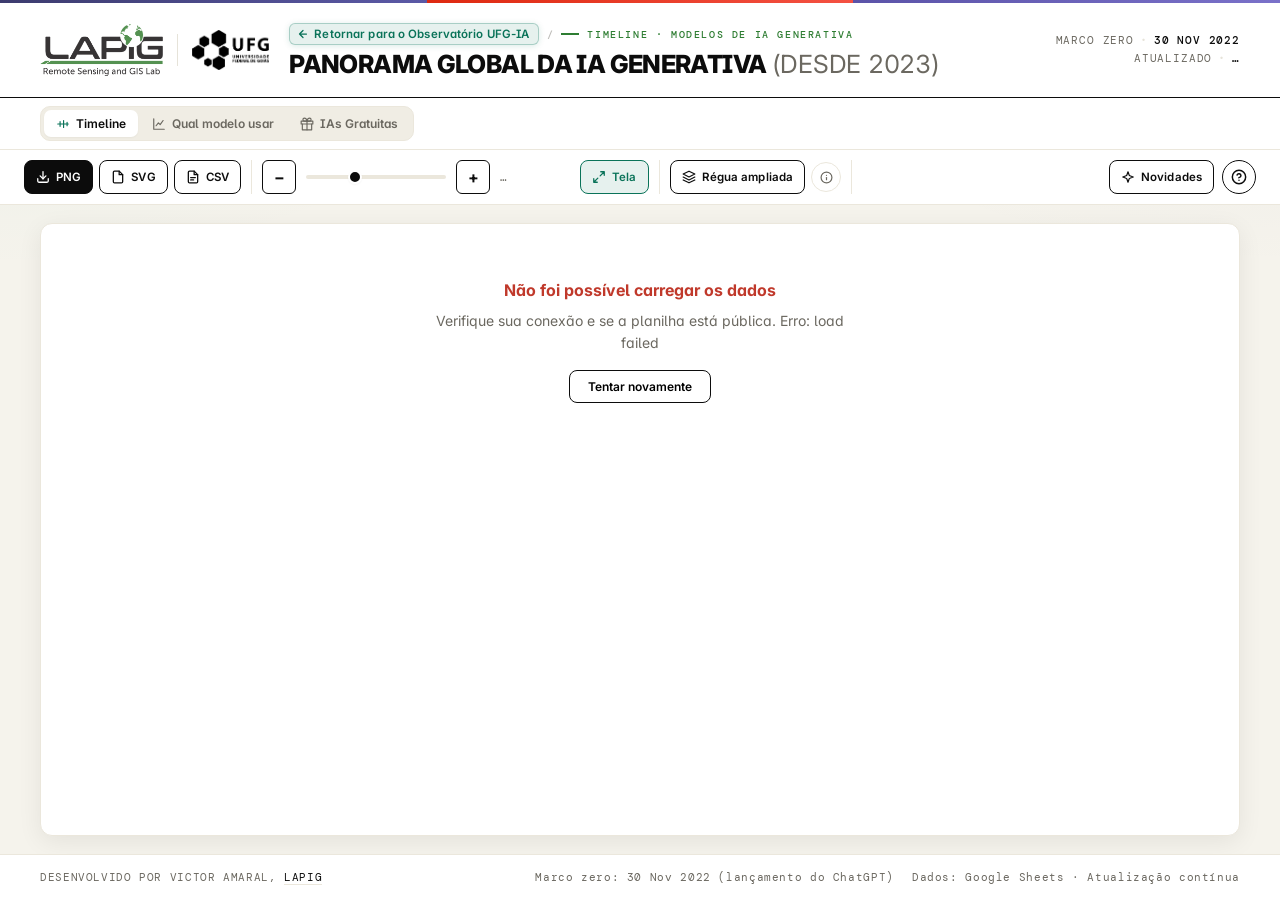
==== commit f3742806: "timeline: abre encaixada na tela, régua de anos fixa e rolagem visível O estado inicial era o proble" ====
--- a/index.html
+++ b/index.html
@@ -38,8 +38,8 @@
   <link href="https://fonts.googleapis.com/css2?family=DM+Mono:wght@300;400;500&family=Inter:wght@400;500;600;700;800&display=swap" rel="stylesheet">
 
   <!-- Estilos -->
-  <link rel="stylesheet" href="assets/styles.css?v=21">
-  <link rel="stylesheet" href="assets/guia.css?v=17">
+  <link rel="stylesheet" href="assets/styles.css?v=22">
+  <link rel="stylesheet" href="assets/guia.css?v=25">
 
   <!-- Google Analytics (GA4) -->
   <script async src="https://www.googletagmanager.com/gtag/js?id=G-CSBR3JMT2X"></script>
@@ -66,7 +66,7 @@
   </script>
 </head>
 
-<body>
+<body class="page-timeline">
 
   <div class="top-ribbon" aria-hidden="true">
     <span class="r-west"></span>
@@ -111,6 +111,35 @@
     </div>
   </header>
 
+  <!-- As abas ficam numa barra própria, no mesmo canto nas três páginas. -->
+  <div class="page-nav-bar">
+    <nav class="page-switch" aria-label="Seções do painel">
+      <a class="ps-link is-active" href="index.html" aria-current="page">
+        <svg width="14" height="14" viewBox="0 0 24 24" fill="none" stroke="currentColor" stroke-width="2" stroke-linecap="round" stroke-linejoin="round" aria-hidden="true">
+          <path d="M3 12h18M7 8v8M13 6v12M19 9v6" />
+        </svg>
+        <span>Timeline</span>
+      </a>
+      <a class="ps-link" href="guia.html" title="Qual modelo usar para cada tipo de tarefa">
+        <svg width="14" height="14" viewBox="0 0 24 24" fill="none" stroke="currentColor" stroke-width="2" stroke-linecap="round" stroke-linejoin="round" aria-hidden="true">
+          <path d="M3 3v18h18" />
+          <path d="M7 15l4-5 3 3 5-7" />
+        </svg>
+        <span>Qual modelo usar</span>
+      </a>
+      <a class="ps-link" href="gratuitos.html" title="Ferramentas e modelos de IA que você pode usar gratuitamente">
+        <svg width="14" height="14" viewBox="0 0 24 24" fill="none" stroke="currentColor" stroke-width="2" stroke-linecap="round" stroke-linejoin="round" aria-hidden="true">
+          <path d="M20 12v10H4V12"/>
+          <path d="M2 7h20v5H2z"/>
+          <path d="M12 22V7"/>
+          <path d="M12 7H7.5a2.5 2.5 0 0 1 0-5C11 2 12 7 12 7z"/>
+          <path d="M12 7h4.5a2.5 2.5 0 0 0 0-5C13 2 12 7 12 7z"/>
+        </svg>
+        <span>IAs Gratuitas</span>
+      </a>
+    </nav>
+  </div>
+
   <div class="controls">
     <div class="control-cluster export-cluster">
       <button class="icon-btn" id="btnExport" onclick="downloadPNG()" type="button" title="Exportar PNG (HD)">
@@ -143,8 +172,9 @@
       <button class="zoom-btn" id="zoom-out" type="button" aria-label="Diminuir zoom" title="Diminuir zoom (−)">−</button>
       <input type="range" id="zoom-slider" class="zoom-slider" aria-label="Escala temporal">
       <button class="zoom-btn" id="zoom-in" type="button" aria-label="Aumentar zoom" title="Aumentar zoom (+)">+</button>
-      <span class="zoom-label" id="zoom-label">1.5 px/dia</span>
-      <button class="icon-btn zoom-fit-btn" id="zoom-fit" type="button" title="Ajustar timeline à largura da tela (atalho: 0)">
+      <span class="zoom-label" id="zoom-label">…</span>
+      <button class="icon-btn zoom-fit-btn is-on" id="zoom-fit" type="button" aria-pressed="true"
+              title="Ajustar timeline à largura da tela (atalho: 0)">
         <svg width="14" height="14" viewBox="0 0 24 24" fill="none" stroke="currentColor" stroke-width="2.2" stroke-linecap="round" stroke-linejoin="round" aria-hidden="true">
           <path d="M15 3h6v6M9 21H3v-6M21 3l-7 7M3 21l7-7" />
         </svg>
@@ -182,32 +212,6 @@
         <span class="btn-text">Novidades</span>
         <span class="novidades-dot" hidden aria-hidden="true"></span>
       </button>
-
-      <nav class="page-switch" aria-label="Seções do painel">
-        <a class="ps-link is-active" href="index.html" aria-current="page">
-          <svg width="14" height="14" viewBox="0 0 24 24" fill="none" stroke="currentColor" stroke-width="2" stroke-linecap="round" stroke-linejoin="round" aria-hidden="true">
-            <path d="M3 12h18M7 8v8M13 6v12M19 9v6" />
-          </svg>
-          <span>Timeline</span>
-        </a>
-        <a class="ps-link" href="guia.html" title="Qual modelo usar para cada tipo de tarefa">
-          <svg width="14" height="14" viewBox="0 0 24 24" fill="none" stroke="currentColor" stroke-width="2" stroke-linecap="round" stroke-linejoin="round" aria-hidden="true">
-            <path d="M3 3v18h18" />
-            <path d="M7 15l4-5 3 3 5-7" />
-          </svg>
-          <span>Qual modelo usar</span>
-        </a>
-        <a class="ps-link" href="gratuitos.html" title="Ferramentas e modelos de IA que você pode usar gratuitamente">
-          <svg width="14" height="14" viewBox="0 0 24 24" fill="none" stroke="currentColor" stroke-width="2" stroke-linecap="round" stroke-linejoin="round" aria-hidden="true">
-            <path d="M20 12v10H4V12"/>
-            <path d="M2 7h20v5H2z"/>
-            <path d="M12 22V7"/>
-            <path d="M12 7H7.5a2.5 2.5 0 0 1 0-5C11 2 12 7 12 7z"/>
-            <path d="M12 7h4.5a2.5 2.5 0 0 0 0-5C13 2 12 7 12 7z"/>
-          </svg>
-          <span>IAs Gratuitas</span>
-        </a>
-      </nav>
 
       <button class="icon-btn help-btn" id="help-btn" type="button" title="Como usar" aria-label="Como usar">
         <svg width="16" height="16" viewBox="0 0 24 24" fill="none" stroke="currentColor" stroke-width="2.2" stroke-linecap="round" stroke-linejoin="round" aria-hidden="true">
@@ -256,23 +260,48 @@
     <button class="help-close" id="help-close" type="button" aria-label="Fechar ajuda">×</button>
     <ul>
       <li><strong>Swimlanes:</strong> cada faixa é uma empresa/região.</li>
-      <li><strong>Escala:</strong> proporcional ao tempo desde 30 Nov 2022.</li>
-      <li><strong>Navegar:</strong> arraste horizontalmente ou use a barra de rolagem.</li>
+      <li><strong>Escala:</strong> proporcional ao tempo desde 30 Nov 2022. A régua abre
+          com tudo cabendo na tela; o botão <kbd>Tela</kbd> fica marcado enquanto for assim.</li>
+      <li><strong>Navegar:</strong> setas nas bordas, teclas <kbd>←</kbd> / <kbd>→</kbd>
+          (<kbd>Home</kbd> / <kbd>End</kbd> para os extremos) ou arraste. A etiqueta no canto
+          diz que período está na tela.</li>
       <li><strong>Zoom:</strong> botões, slider, <kbd>Ctrl/⌘ + scroll</kbd> ou teclas <kbd>+</kbd> / <kbd>−</kbd>.</li>
-      <li><strong>Ajustar:</strong> botão <kbd>Tela</kbd> ou tecla <kbd>0</kbd> encaixa toda a timeline na largura.</li>
-      <li><strong>Detalhes:</strong> clique numa pílula para abrir a referência no rodapé.</li>
+      <li><strong>Detalhes:</strong> clique numa pílula para abrir o cartão do modelo.</li>
       <li><strong>Régua ampliada:</strong> mostra também lançamentos secundários e o catálogo
           completo da Artificial Analysis, em pílulas compactas tracejadas.</li>
     </ul>
   </div>
 
   <main class="main" id="main">
-    <div class="timeline-area" id="timeline-area">
-      <div class="timeline-loading" id="timeline-loading">
-        <div class="loading-spinner" aria-hidden="true"></div>
-        <p>Carregando dados da planilha…</p>
+    <!-- A moldura carrega as pistas de rolagem: borda esfumaçada, setas e a
+         etiqueta com o trecho de tempo visível. Tudo some sozinho quando não
+         há nada fora da tela. -->
+    <div class="timeline-shell" id="timeline-shell">
+      <div class="timeline-area" id="timeline-area">
+        <div class="timeline-loading" id="timeline-loading">
+          <div class="loading-spinner" aria-hidden="true"></div>
+          <p>Carregando dados da planilha…</p>
+        </div>
+        <div class="timeline-svg-wrap" id="svg-wrap" style="position:relative"></div>
       </div>
-      <div class="timeline-svg-wrap" id="svg-wrap" style="position:relative"></div>
+
+      <span class="tl-edge tl-edge-left" aria-hidden="true"></span>
+      <span class="tl-edge tl-edge-right" aria-hidden="true"></span>
+
+      <button class="tl-arrow tl-arrow-left" type="button" data-dir="left"
+              aria-label="Rolar a linha do tempo para trás no tempo">
+        <svg width="20" height="20" viewBox="0 0 24 24" fill="none" stroke="currentColor" stroke-width="2.4" stroke-linecap="round" stroke-linejoin="round" aria-hidden="true">
+          <path d="M15 18l-6-6 6-6"/>
+        </svg>
+      </button>
+      <button class="tl-arrow tl-arrow-right" type="button" data-dir="right"
+              aria-label="Rolar a linha do tempo para frente no tempo">
+        <svg width="20" height="20" viewBox="0 0 24 24" fill="none" stroke="currentColor" stroke-width="2.4" stroke-linecap="round" stroke-linejoin="round" aria-hidden="true">
+          <path d="M9 18l6-6-6-6"/>
+        </svg>
+      </button>
+
+      <span class="tl-pos" id="tl-pos" role="status" aria-live="off"></span>
     </div>
   </main>
 
@@ -301,9 +330,9 @@
   </footer>
 
   <!-- Scripts -->
-  <script src="assets/data.js?v=22"></script>
-  <script src="assets/render.js?v=16"></script>
-  <script src="assets/app.js?v=18"></script>
+  <script src="assets/data.js?v=23"></script>
+  <script src="assets/render.js?v=17"></script>
+  <script src="assets/app.js?v=19"></script>
 </body>
 
 </html>
--- a/assets/styles.css
+++ b/assets/styles.css
@@ -23,9 +23,17 @@
   --ink-muted: #6b6860; /* Ajustado para AA: contraste 4.6:1 sobre paper */
   --ink-faint: #e6e3d9;
   --hair: #ebe7dc;
-  /* Accent */
-  --accent: #10a37f;
-  --accent-soft: rgba(16, 163, 127, 0.10);
+  /* Accent
+     --accent é COR DE TEXTO E DE INTERFACE: #0a7359 dá 5,8:1 sobre branco e
+     5,2:1 sobre o próprio --accent-soft, então passa o AA (4,5:1) mesmo nos
+     rótulos de 10-11px em que o verde antigo (#10a37f, 3,2:1) reprovava — e
+     também no sentido inverso, texto branco sobre botão verde preenchido.
+     --accent-bright guarda o verde original só para o que é decorativo
+     (gradientes, brilho, traço sobre fundo escuro), onde não há leitura. */
+  --accent: #0a7359;
+  --accent-bright: #10a37f;
+  --accent-soft: rgba(10, 115, 89, 0.10);
+  --accent-glow: rgba(10, 115, 89, 0.28);
   /* Type */
   --mono: 'DM Mono', 'Courier New', monospace;
   --sans: 'Inter', sans-serif;
@@ -158,13 +166,15 @@
   gap: 6px;
 }
 
+/* O verde institucional claro (#429B4D) dava 3,5:1 — reprovado para um texto
+   de 10px. #2E7D32 mantém o mesmo matiz e chega a 5,1:1 sobre branco. */
 .header-kicker {
   font-family: var(--mono);
-  font-size: 9.5px;
+  font-size: 10px;
   font-weight: 500;
-  letter-spacing: 0.18em;
+  letter-spacing: 0.16em;
   text-transform: uppercase;
-  color: #429B4D;
+  color: #2E7D32;
   display: inline-flex;
   align-items: center;
   gap: 8px;
@@ -174,7 +184,7 @@
   content: '';
   width: 18px;
   height: 1.5px;
-  background: #429B4D;
+  background: #2E7D32;
   display: inline-block;
 }
 
@@ -195,7 +205,7 @@
 
 .header-meta {
   font-family: var(--mono);
-  font-size: 10px;
+  font-size: 10.5px;
   color: var(--ink-muted);
   letter-spacing: 0.08em;
   text-align: right;
@@ -224,6 +234,25 @@
   font-weight: 500;
 }
 
+/* ─── BARRA DE ABAS ───
+   As abas ficavam em lugares diferentes em cada página (à direita da barra de
+   ferramentas na timeline, no canto superior esquerdo no guia). Agora têm uma
+   barra própria, sempre logo abaixo do cabeçalho e sempre no mesmo canto — a
+   navegação para de "andar" quando o leitor troca de seção. */
+.page-nav-bar {
+  background: var(--white);
+  border-bottom: 1px solid var(--hair);
+  padding: 8px 40px;
+  display: flex;
+  align-items: center;
+  gap: 12px;
+  flex-wrap: wrap;
+}
+
+.page-nav-bar .page-switch {
+  flex: 0 1 auto;
+}
+
 /* ─── CONTROLS ─── */
 .controls {
   background: var(--white);
@@ -254,12 +283,13 @@
   align-items: center;
   justify-content: center;
   gap: 6px;
-  padding: 6px 10px;
+  padding: 7px 11px;
+  min-height: 34px;
   border-radius: 8px;
   border: 1px solid var(--ink);
   background: var(--white);
   cursor: pointer;
-  font-size: 11px;
+  font-size: 11.5px;
   font-weight: 600;
   letter-spacing: 0.01em;
   color: var(--ink);
@@ -308,8 +338,8 @@
 }
 
 .zoom-btn {
-  width: 28px;
-  height: 28px;
+  width: 34px;
+  height: 34px;
   border-radius: 6px;
   border: 1px solid var(--ink);
   background: var(--white);
@@ -373,15 +403,23 @@
 
 .zoom-label {
   font-family: var(--mono);
-  font-size: 10px;
+  font-size: 10.5px;
   color: var(--ink-muted);
-  min-width: 68px;
+  min-width: 70px;
   letter-spacing: 0.02em;
 }
 
 .zoom-fit-btn {
-  padding: 6px 10px;
-  font-size: 11px;
+  padding: 7px 11px;
+  font-size: 11.5px;
+}
+
+/* Enquanto a escala é a automática (a régua inteira cabendo na tela), o botão
+   "Tela" fica marcado: é o estado padrão, não uma ação pendente. */
+.zoom-fit-btn.is-on {
+  background: var(--accent-soft);
+  border-color: var(--accent);
+  color: var(--accent);
 }
 
 /* ─── HELP POPOVER ─── */
@@ -395,18 +433,26 @@
 }
 
 .help-btn {
-  width: 30px;
-  height: 30px;
+  width: 34px;
+  height: 34px;
   padding: 0;
   border-radius: 50%;
 }
 
+/* --chrome-h é medido em runtime (app.js) e vale a altura real de header +
+   barra de abas + controles. Antes o topo era um chute fixo de 160px: no
+   mobile, onde o cromo passa de 300px, o painel abria POR CIMA das abas que
+   ele deveria respeitar. */
 .help-popover {
-  position: absolute;
-  top: calc(var(--header-height, 110px) + 50px);
+  position: fixed;
+  top: calc(var(--chrome-h, 160px) + 8px);
   right: 40px;
   width: 340px;
   max-width: calc(100vw - 32px);
+  max-height: calc(100vh - var(--chrome-h, 160px) - 24px);
+  max-height: calc(100dvh - var(--chrome-h, 160px) - 24px);
+  overflow-y: auto;
+  overscroll-behavior: contain;
   background: var(--white);
   border: 1px solid var(--hair);
   border-radius: 12px;
@@ -461,8 +507,11 @@
   color: #fff;
 }
 
+/* Hover escurece em vez de clarear: com texto branco por cima, clarear o verde
+   derrubaria o contraste abaixo do AA justamente no estado ativo. */
 .modo-btn.is-on:hover {
-  background: #0d8f6f;
+  background: #086048;
+  border-color: #086048;
 }
 
 .modo-btn.is-loading {
@@ -472,7 +521,7 @@
 
 .modo-count {
   font-family: var(--mono);
-  font-size: 9.5px;
+  font-size: 10px;
   font-weight: 500;
   padding: 1px 5px;
   border-radius: 6px;
@@ -487,8 +536,8 @@
   display: inline-flex;
   align-items: center;
   justify-content: center;
-  width: 24px;
-  height: 24px;
+  width: 30px;
+  height: 30px;
   padding: 0;
   border-radius: 50%;
   border: 1px solid var(--hair);
@@ -519,7 +568,7 @@
 .modo-fonte {
   margin-top: 10px;
   font-family: var(--mono);
-  font-size: 10.5px;
+  font-size: 11px;
   color: var(--ink-muted);
 }
 
@@ -528,8 +577,8 @@
 }
 
 .modo-aviso {
-  position: absolute;
-  top: calc(var(--header-height, 110px) + 50px);
+  position: fixed;
+  top: calc(var(--chrome-h, 160px) + 8px);
   right: 40px;
   z-index: 101;
   max-width: 380px;
@@ -552,9 +601,9 @@
   padding-top: 8px;
   border-top: 1px solid rgba(255, 255, 255, 0.16);
   font-family: var(--mono);
-  font-size: 10.5px;
+  font-size: 11px;
   line-height: 1.45;
-  color: rgba(255, 255, 255, 0.62);
+  color: rgba(255, 255, 255, 0.75);
 }
 
 .tt-fonte[hidden] {
@@ -651,7 +700,7 @@
 .nv-meta {
   display: block;
   font-family: 'DM Mono', monospace;
-  font-size: 10px;
+  font-size: 10.5px;
   color: var(--ink-muted);
   margin-top: 1px;
 }
@@ -664,7 +713,7 @@
 
 .nv-fonte {
   flex-shrink: 0;
-  font-size: 10px;
+  font-size: 11px;
   margin-top: 7px;
   color: var(--accent);
   text-decoration: none;
@@ -677,7 +726,7 @@
 
 .novidades-hint {
   margin-top: 10px;
-  font-size: 10px;
+  font-size: 11px;
   color: var(--ink-muted);
 }
 
@@ -727,15 +776,202 @@
   overflow: hidden;
 }
 
+/* ═══════════════════════════════════════════════════════════════
+   APP SHELL DA TIMELINE  (só em index.html — body.page-timeline)
+   ═══════════════════════════════════════════════════════════════
+   Numa linha do tempo, perder o eixo de tempo é perder a legenda. Antes a
+   página inteira rolava: header, barra de ferramentas e régua de anos subiam
+   junto e o leitor ficava com pílulas soltas, sem saber de que ano eram.
+
+   Aqui o documento não rola: header, abas, controles e rodapé são molduras
+   fixas e QUEM rola é a área da timeline. Isso deixa a régua de anos ancorável
+   (ver .tl-ruler) e mantém o zoom sempre ao alcance.
+
+   O @media (min-height) é a válvula de segurança: em janelas muito baixas o
+   cromo comeria a área útil inteira, então voltamos ao fluxo normal.
+   ═══════════════════════════════════════════════════════════════ */
+@media (min-height: 560px) {
+  /* vh primeiro, dvh depois: em navegador sem dvh a declaração seguinte é
+     descartada e sobra o 100vh. Sem esse par, o `height` cairia sozinho e o
+     `overflow: hidden` recortaria a página inteira sem deixar rolar. */
+  body.page-timeline {
+    height: 100vh;
+    height: 100dvh;
+    overflow: hidden;
+  }
+
+  body.page-timeline .main {
+    display: flex;
+    flex-direction: column;
+    min-height: 0;
+    padding-bottom: 18px;
+  }
+
+  body.page-timeline .timeline-shell {
+    flex: 1;
+    min-height: 240px;
+  }
+}
+
+/* Fora do app shell (janela baixa) a área ganha um teto para nunca empurrar
+   o rodapé para longe demais. */
+.timeline-shell {
+  position: relative;
+  display: flex;
+  flex-direction: column;
+  min-height: 0;
+  max-height: calc(100vh - 72px);
+  max-height: calc(100dvh - 72px);
+}
+
 .timeline-area {
   width: 100%;
+  flex: 1;
+  min-height: 0;
   overflow-x: auto;
   overflow-y: auto;
+  overscroll-behavior-x: contain;
   background: #fff;
   border: 1px solid var(--hair);
   border-radius: 12px;
   box-shadow: var(--shadow-md);
   cursor: grab;
+}
+
+/* ─── AFFORDANCE DE ROLAGEM HORIZONTAL ───
+   "Arraste horizontalmente" estava escrito no painel de ajuda — e affordance
+   que precisa de manual não existe. As bordas em gradiente mostram que há
+   conteúdo além do corte, e os botões de seta dão um caminho clicável (e
+   focalizável por teclado) para quem não descobre o arrastar.
+   As duas coisas só aparecem quando há mesmo conteúdo para aquele lado. */
+.tl-edge {
+  position: absolute;
+  top: 1px;
+  bottom: 1px;
+  width: 56px;
+  pointer-events: none;
+  opacity: 0;
+  transition: opacity 0.22s ease;
+  z-index: 4;
+  border-radius: 12px;
+}
+
+.tl-edge-left {
+  left: 1px;
+  background: linear-gradient(90deg, rgba(255, 255, 255, 0.98) 12%, rgba(255, 255, 255, 0));
+}
+
+.tl-edge-right {
+  right: 1px;
+  background: linear-gradient(270deg, rgba(255, 255, 255, 0.98) 12%, rgba(255, 255, 255, 0));
+}
+
+.timeline-shell.can-left .tl-edge-left,
+.timeline-shell.can-right .tl-edge-right {
+  opacity: 1;
+}
+
+.tl-arrow {
+  position: absolute;
+  top: 50%;
+  transform: translateY(-50%);
+  width: 40px;
+  height: 40px;
+  display: flex;
+  align-items: center;
+  justify-content: center;
+  border-radius: 50%;
+  border: 1px solid var(--hair);
+  background: rgba(255, 255, 255, 0.96);
+  color: var(--ink);
+  box-shadow: var(--shadow-md);
+  cursor: pointer;
+  z-index: 5;
+  opacity: 0;
+  visibility: hidden;
+  transition: opacity 0.22s ease, transform 0.16s ease, background 0.16s ease;
+}
+
+.tl-arrow-left { left: 10px; }
+.tl-arrow-right { right: 10px; }
+
+.timeline-shell.can-left .tl-arrow-left,
+.timeline-shell.can-right .tl-arrow-right {
+  opacity: 1;
+  visibility: visible;
+}
+
+.tl-arrow:hover {
+  background: var(--white);
+  transform: translateY(-50%) scale(1.06);
+}
+
+.tl-arrow:focus-visible {
+  outline: 2px solid var(--accent);
+  outline-offset: 2px;
+  opacity: 1;
+  visibility: visible;
+}
+
+/* Contador de posição: diz quanto da régua está fora da tela sem exigir que o
+   leitor deduza isso da barra de rolagem. */
+.tl-pos {
+  position: absolute;
+  right: 14px;
+  bottom: 20px;
+  z-index: 5;
+  padding: 4px 10px;
+  border-radius: 100px;
+  background: rgba(12, 12, 12, 0.82);
+  color: #fff;
+  font-family: var(--mono);
+  font-size: 10.5px;
+  letter-spacing: 0.04em;
+  pointer-events: none;
+  opacity: 0;
+  transition: opacity 0.25s ease;
+}
+
+.timeline-shell.can-left .tl-pos,
+.timeline-shell.can-right .tl-pos {
+  opacity: 1;
+}
+
+/* ─── RÉGUA DE ANOS FIXA ───
+   Clone só da faixa superior do SVG (48px: selos de ano + marco zero),
+   grudado no topo da área de rolagem. A margem negativa faz ele repousar
+   exatamente sobre a faixa original quando scrollTop = 0, então em repouso
+   nada muda visualmente; ao rolar, é ele que fica.
+   pointer-events: none preserva o clique no selo do marco zero real. */
+.tl-ruler {
+  position: sticky;
+  top: 0;
+  z-index: 3;
+  height: 48px;
+  margin-bottom: -48px;
+  pointer-events: none;
+  background: #fff;
+}
+
+.tl-ruler.is-stuck {
+  box-shadow: 0 6px 14px -8px rgba(15, 12, 4, 0.45);
+}
+
+.tl-ruler svg {
+  display: block;
+}
+
+/* Conteúdo só para leitor de tela (sumário de grupos/faixas da timeline) */
+.sr-only {
+  position: absolute;
+  width: 1px;
+  height: 1px;
+  padding: 0;
+  margin: -1px;
+  overflow: hidden;
+  clip: rect(0, 0, 0, 0);
+  white-space: nowrap;
+  border: 0;
 }
 
 .timeline-area.is-dragging {
@@ -858,15 +1094,15 @@
 
 .tt-date {
   font-family: var(--mono);
-  font-size: 10px;
-  color: rgba(255, 255, 255, 0.55);
+  font-size: 10.5px;
+  color: rgba(255, 255, 255, 0.72);
   letter-spacing: 0.08em;
   text-transform: uppercase;
 }
 
 .tt-day {
   font-family: var(--mono);
-  font-size: 9px;
+  font-size: 10px;
   font-weight: 500;
   color: #14c896;
   background: rgba(16, 163, 127, 0.18);
@@ -914,8 +1150,8 @@
 
 .tt-company {
   font-family: var(--mono);
-  font-size: 9.5px;
-  color: rgba(255, 255, 255, 0.5);
+  font-size: 10.5px;
+  color: rgba(255, 255, 255, 0.7);
   margin-bottom: 12px;
   letter-spacing: 0.06em;
   text-transform: uppercase;
@@ -1020,9 +1256,9 @@
 .app-footer {
   border-top: 1px solid var(--hair);
   background: var(--white);
-  padding: 18px 40px;
+  padding: 16px 40px;
   font-family: var(--mono);
-  font-size: 10px;
+  font-size: 10.5px;
   color: var(--ink-muted);
   letter-spacing: 0.06em;
   display: flex;
@@ -1131,33 +1367,42 @@
     width: 100%;
   }
 
+  /* Duas linhas empilhadas de metadados viravam ~34px de cromo por nada:
+     lado a lado ocupam uma. */
   .header-meta {
     text-align: left;
     width: 100%;
+    display: flex;
+    flex-wrap: wrap;
+    gap: 4px 16px;
+    line-height: 1.4;
   }
 
   .header-meta .meta-row {
     justify-content: flex-start;
   }
 
+  /* Antes cada cluster ocupava uma linha inteira: seis fileiras de controles,
+     ~500px de cromo antes do primeiro dado num aparelho de 390px. Agora os
+     clusters embrulham lado a lado e só o zoom — que precisa de curso para o
+     slider — fica com uma linha só para ele. Dá duas fileiras. */
   .controls {
-    padding: 12px 16px;
-    gap: 12px;
-    flex-direction: column;
-    align-items: stretch;
+    padding: 10px 16px;
+    gap: 8px 10px;
+    flex-flow: row wrap;
+    align-items: center;
     width: 100%;
   }
 
   .control-cluster {
     padding-right: 0;
     border-right: none;
-    width: 100%;
-    justify-content: space-between;
   }
 
   .export-cluster {
     display: flex;
     gap: 6px;
+    flex: 1 1 auto;
   }
 
   .export-cluster .icon-btn {
@@ -1166,7 +1411,7 @@
   }
 
   .zoom-cluster {
-    order: 3;
+    order: -1;
     width: 100%;
     justify-content: space-between;
     gap: 8px;
@@ -1178,11 +1423,19 @@
     touch-action: none;
   }
 
+  .modo-cluster {
+    flex: 1 1 auto;
+  }
+
+  .modo-btn {
+    flex: 1;
+    justify-content: center;
+  }
+
   .actions-cluster {
-    width: 100%;
     margin-left: 0;
     display: flex;
-    flex-wrap: wrap;
+    flex-wrap: nowrap;
     align-items: center;
     gap: 8px;
   }
@@ -1195,6 +1448,10 @@
   .help-btn {
     margin-left: 0;
     flex-shrink: 0;
+  }
+
+  .page-nav-bar {
+    padding: 8px 16px;
   }
 
   .page-switch {
@@ -1228,25 +1485,54 @@
     text-overflow: ellipsis;
   }
 
+  /* Em tela estreita não há canto livre abaixo do cromo: o painel vira folha
+     inferior, que é o gesto que o aparelho já ensina. */
   .help-popover {
-    right: 16px;
-    left: 16px;
+    right: 8px;
+    left: 8px;
+    top: auto;
+    bottom: 8px;
     width: auto;
     max-width: none;
+    max-height: min(70vh, 520px);
+    max-height: min(70dvh, 520px);
+    border-radius: 16px;
+  }
+
+  .modo-aviso {
+    right: 8px;
+    left: 8px;
+    top: auto;
+    bottom: 8px;
+    max-width: none;
   }
 
   .main {
-    padding: 14px 16px 32px;
+    padding: 12px 12px 16px;
     width: 100%;
     overflow-x: hidden;
   }
 
   .app-footer {
-    padding: 16px 20px;
+    padding: 12px 16px;
     flex-direction: column;
     align-items: flex-start;
-    gap: 8px;
-  }
+    gap: 6px;
+  }
+
+  /* "Marco zero" e "Atualizado" já estão no cabeçalho; repetir no rodapé só
+     custa altura numa tela em que altura é o recurso escasso. */
+  body.page-timeline .app-footer .footer-meta {
+    display: none;
+  }
+
+  .tl-arrow {
+    width: 44px;
+    height: 44px;
+  }
+
+  .tl-arrow-left { left: 6px; }
+  .tl-arrow-right { right: 6px; }
 }
 
 /* ─── BREADCRUMB / BACK TO OBSERVATORY ─── */
@@ -1274,14 +1560,14 @@
   padding: 3px 9px 3px 7px;
   border-radius: 6px;
   background: var(--accent-soft);
-  border: 1px solid rgba(16, 163, 127, 0.28);
+  border: 1px solid var(--accent-glow);
   color: var(--accent);
   font-family: var(--sans);
-  font-size: 11px;
+  font-size: 11.5px;
   font-weight: 600;
   letter-spacing: 0.01em;
   text-decoration: none;
-  box-shadow: 0 1px 6px rgba(16, 163, 127, 0.15);
+  box-shadow: 0 1px 6px rgba(10, 115, 89, 0.15);
   transition: background 0.18s ease, color 0.18s ease, border-color 0.18s ease, transform 0.18s ease, box-shadow 0.18s ease;
 }
 
@@ -1319,7 +1605,7 @@
   color: var(--white);
   border-color: var(--accent);
   transform: translateY(-1px);
-  box-shadow: 0 3px 12px rgba(16, 163, 127, 0.32);
+  box-shadow: 0 3px 12px rgba(10, 115, 89, 0.32);
   outline: none;
 }
 
@@ -1355,7 +1641,16 @@
 
 @media (max-width: 520px) {
   .app-header {
-    padding: 14px 14px;
+    padding: 12px 14px;
+    gap: 10px;
+  }
+
+  .header-brand {
+    gap: 8px;
+  }
+
+  .header-titlewrap {
+    gap: 4px;
   }
 
   .header-logo.logo-lapig img {
@@ -1376,8 +1671,8 @@
   }
 
   .header-kicker {
-    font-size: 8px;
-    letter-spacing: 0.12em;
+    font-size: 9.5px;
+    letter-spacing: 0.1em;
   }
 
   .header-kicker::before {
@@ -1385,14 +1680,14 @@
   }
 
   .back-to-observatory {
-    font-size: 10px;
-    padding: 3px 7px;
+    font-size: 11px;
+    padding: 5px 8px;
   }
 
   .ps-link {
-    font-size: 10.5px;
-    padding: 7px 4px;
-    gap: 3px;
+    font-size: 11.5px;
+    padding: 10px 4px;
+    gap: 4px;
   }
 
   .ps-link svg {
@@ -1400,20 +1695,23 @@
     height: 12px;
   }
 
+  /* Ordem natural: [−] [curso] [+] [Tela]. Antes o slider era jogado para
+     depois dos botões e sobravam um "−" e um "+" colados, sem o curso entre
+     eles — o controle parecia outro. */
   .zoom-cluster {
-    flex-wrap: wrap;
-    gap: 6px;
+    flex-wrap: nowrap;
+    gap: 8px;
   }
 
   .zoom-slider {
-    order: 2;
-    width: 100%;
-  }
-
-  .zoom-label {
-    order: 3;
-    text-align: center;
-    font-size: 9px;
+    flex: 1 1 auto;
+    min-width: 48px;
+  }
+
+  /* O título já quebra em duas linhas nessa largura; o sufixo levava uma
+     terceira, empurrando o primeiro dado para ainda mais longe. */
+  .app-header h1 .yr-suffix {
+    display: none;
   }
 
   .tooltip {
@@ -1437,6 +1735,87 @@
   }
 }
 
+
+/* ═══════════════════════════════════════════════════════════════
+   ALVOS DE TOQUE
+   ═══════════════════════════════════════════════════════════════
+   Só em pointer:coarse — no mouse, 44px em toda parte engorda a barra de
+   ferramentas sem ganho nenhum. A regra vale para o dedo, que é onde o alvo
+   pequeno vira erro de clique. */
+@media (pointer: coarse) {
+  .icon-btn,
+  .download-btn,
+  .zoom-fit-btn {
+    min-height: 44px;
+    padding: 10px 12px;
+    font-size: 12px;
+  }
+
+  .zoom-btn {
+    width: 44px;
+    height: 44px;
+    font-size: 18px;
+  }
+
+  .help-btn,
+  .modo-info {
+    width: 44px;
+    height: 44px;
+  }
+
+  .help-close,
+  .tt-close {
+    width: 40px;
+    height: 40px;
+    font-size: 22px;
+  }
+
+  .ps-link {
+    min-height: 44px;
+  }
+
+  .nv-item {
+    padding: 10px;
+    margin: -10px;
+    min-height: 44px;
+  }
+
+  .nv-fonte {
+    padding: 12px 6px;
+    margin: -12px -6px;
+    font-size: 11.5px;
+  }
+
+  .app-footer a {
+    display: inline-block;
+    padding: 4px 0;
+  }
+
+  /* O slider é fino demais para o dedo: engrossa a pista e o polegar. */
+  .zoom-slider {
+    height: 8px;
+  }
+
+  .zoom-slider::-webkit-slider-thumb {
+    width: 24px;
+    height: 24px;
+  }
+
+  .zoom-slider::-moz-range-thumb {
+    width: 24px;
+    height: 24px;
+  }
+}
+
+/* Janela baixa demais para o app shell: o documento volta a rolar, e aí a
+   barra de ferramentas precisa grudar sozinha para não sumir com o eixo. */
+@media (max-height: 559px) {
+  body.page-timeline .controls {
+    position: sticky;
+    top: 0;
+    z-index: 20;
+  }
+}
 
 /* ============================================================
    MODO INCORPORADO (?embed=1)
@@ -1456,6 +1835,13 @@
   padding: 14px 24px;
 }
 
+/* O site anfitriao ja anuncia o painel no proprio cabecalho da pagina;
+   repetir o titulo aqui dentro duplicaria a informacao. A linha-guia
+   (kicker) e as abas seguem indicando a secao aberta. */
+.is-embed .header-titlewrap h1 {
+  display: none;
+}
+
 .is-embed .header-brand {
   gap: 0;
 }
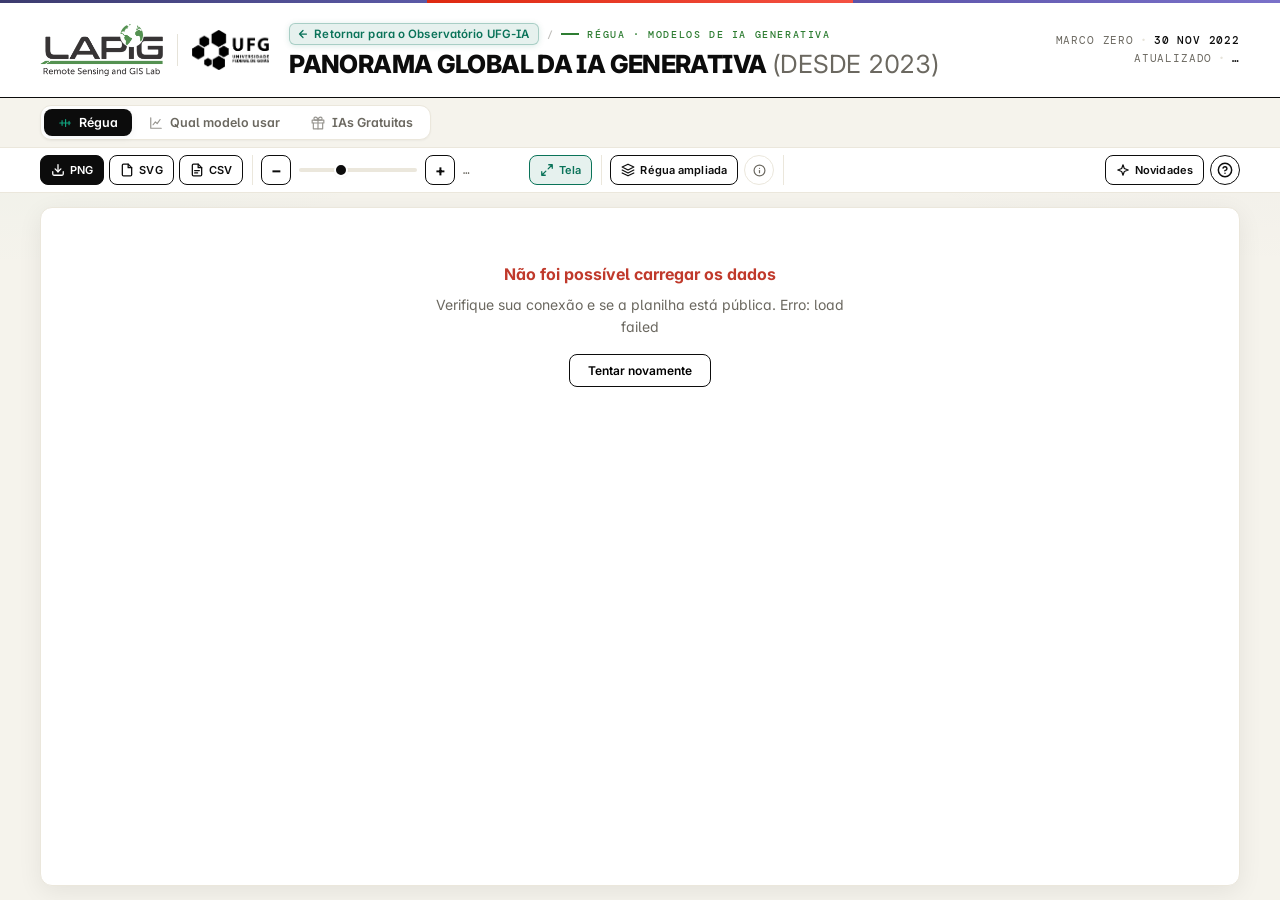
==== commit 27fea612: "Ajusta a barra superior: alinhamento, destaque das abas e mais tela para a régua As faixas do topo u" ====
--- a/index.html
+++ b/index.html
@@ -38,8 +38,8 @@
   <link href="https://fonts.googleapis.com/css2?family=DM+Mono:wght@300;400;500&family=Inter:wght@400;500;600;700;800&display=swap" rel="stylesheet">
 
   <!-- Estilos -->
-  <link rel="stylesheet" href="assets/styles.css?v=22">
-  <link rel="stylesheet" href="assets/guia.css?v=25">
+  <link rel="stylesheet" href="assets/styles.css?v=23">
+  <link rel="stylesheet" href="assets/guia.css?v=26">
 
   <!-- Google Analytics (GA4) -->
   <script async src="https://www.googletagmanager.com/gtag/js?id=G-CSBR3JMT2X"></script>
@@ -100,7 +100,7 @@
             <span>Retornar para o Observatório UFG-IA</span>
           </a>
           <span class="bc-sep" aria-hidden="true">/</span>
-          <span class="header-kicker">Timeline · Modelos de IA Generativa</span>
+          <span class="header-kicker">Régua · Modelos de IA Generativa</span>
         </div>
         <h1>Panorama Global da IA Generativa <span class="yr-suffix">(desde 2023)</span></h1>
       </div>
@@ -114,11 +114,11 @@
   <!-- As abas ficam numa barra própria, no mesmo canto nas três páginas. -->
   <div class="page-nav-bar">
     <nav class="page-switch" aria-label="Seções do painel">
-      <a class="ps-link is-active" href="index.html" aria-current="page">
+      <a class="ps-link is-active" href="index.html" aria-current="page" title="Linha do tempo dos lançamentos de modelos de IA generativa">
         <svg width="14" height="14" viewBox="0 0 24 24" fill="none" stroke="currentColor" stroke-width="2" stroke-linecap="round" stroke-linejoin="round" aria-hidden="true">
           <path d="M3 12h18M7 8v8M13 6v12M19 9v6" />
         </svg>
-        <span>Timeline</span>
+        <span>Régua</span>
       </a>
       <a class="ps-link" href="guia.html" title="Qual modelo usar para cada tipo de tarefa">
         <svg width="14" height="14" viewBox="0 0 24 24" fill="none" stroke="currentColor" stroke-width="2" stroke-linecap="round" stroke-linejoin="round" aria-hidden="true">
@@ -319,15 +319,9 @@
     <div class="tt-fonte" id="tt-fonte" hidden></div>
   </div>
 
-  <footer class="app-footer">
-    <div class="footer-credits">
-      Desenvolvido por Victor Amaral, <a href="https://lapig.iesa.ufg.br/" target="_blank" rel="noopener">LAPIG</a>
-    </div>
-    <div class="footer-meta">
-      <span>Marco zero: 30 Nov 2022 (lançamento do ChatGPT)</span>
-      <span>Dados: Google Sheets · Atualização contínua</span>
-    </div>
-  </footer>
+  <!-- Sem rodapé nesta página: os dados dele ("marco zero", "atualizado") já
+       estão no cabeçalho, e ~50px de altura valem mais para a régua. Os
+       créditos e a fonte seguem no rodapé do guia e das IAs gratuitas. -->
 
   <!-- Scripts -->
   <script src="assets/data.js?v=23"></script>
--- a/assets/styles.css
+++ b/assets/styles.css
@@ -37,6 +37,11 @@
   /* Type */
   --mono: 'DM Mono', 'Courier New', monospace;
   --sans: 'Inter', sans-serif;
+  /* Goteira (margem lateral) — uma só medida para cabeçalho, abas, barra de
+     ferramentas e conteúdo. Antes cada faixa tinha a sua (40px no cabeçalho,
+     24px nos controles) e as bordas esquerdas não se alinhavam: era isso que
+     fazia os botões parecerem "jogados" na tela. */
+  --gutter: 40px;
   /* Shadows */
   --shadow-xs: 0 1px 2px rgba(15, 12, 4, 0.04);
   --shadow-sm: 0 2px 8px rgba(15, 12, 4, 0.05);
@@ -94,7 +99,7 @@
 /* ─── HEADER ─── */
 .app-header {
   background: var(--white);
-  padding: 20px 40px;
+  padding: 20px var(--gutter);
   display: flex;
   align-items: center;
   justify-content: space-between;
@@ -238,11 +243,15 @@
    As abas ficavam em lugares diferentes em cada página (à direita da barra de
    ferramentas na timeline, no canto superior esquerdo no guia). Agora têm uma
    barra própria, sempre logo abaixo do cabeçalho e sempre no mesmo canto — a
-   navegação para de "andar" quando o leitor troca de seção. */
+   navegação para de "andar" quando o leitor troca de seção.
+
+   O fundo é o papel (não o branco): trocar de seção e operar a régua são
+   funções diferentes, e a faixa em tom levemente distinto do cabeçalho branco
+   e da barra de ferramentas branca diz isso sem precisar de rótulo. */
 .page-nav-bar {
-  background: var(--white);
+  background: var(--off-white);
   border-bottom: 1px solid var(--hair);
-  padding: 8px 40px;
+  padding: 7px var(--gutter);
   display: flex;
   align-items: center;
   gap: 12px;
@@ -257,18 +266,18 @@
 .controls {
   background: var(--white);
   border-bottom: 1px solid var(--hair);
-  padding: 10px 24px;
-  display: flex;
-  align-items: center;
-  gap: 10px;
+  padding: 7px var(--gutter);
+  display: flex;
+  align-items: center;
+  gap: 8px;
   flex-wrap: wrap;
 }
 
 .control-cluster {
   display: inline-flex;
   align-items: center;
-  gap: 6px;
-  padding-right: 10px;
+  gap: 5px;
+  padding-right: 9px;
   border-right: 1px solid var(--hair);
 }
 
@@ -277,19 +286,23 @@
   padding-right: 0;
 }
 
+/* Altura única (30px) para TODO controle da barra — botão de texto, botão
+   quadrado de zoom, botão redondo de ajuda. Antes conviviam três alturas
+   (34/34/30) e a fileira ficava serrilhada. No toque, o bloco
+   `pointer: coarse` lá embaixo devolve os 44px. */
 .icon-btn,
 .download-btn {
   display: inline-flex;
   align-items: center;
   justify-content: center;
-  gap: 6px;
-  padding: 7px 11px;
-  min-height: 34px;
+  gap: 5px;
+  padding: 5px 10px;
+  min-height: 30px;
   border-radius: 8px;
   border: 1px solid var(--ink);
   background: var(--white);
   cursor: pointer;
-  font-size: 11.5px;
+  font-size: 11px;
   font-weight: 600;
   letter-spacing: 0.01em;
   color: var(--ink);
@@ -334,13 +347,13 @@
 .zoom-cluster {
   display: inline-flex;
   align-items: center;
-  gap: 10px;
+  gap: 8px;
 }
 
 .zoom-btn {
-  width: 34px;
-  height: 34px;
-  border-radius: 6px;
+  width: 30px;
+  height: 30px;
+  border-radius: 8px;
   border: 1px solid var(--ink);
   background: var(--white);
   color: var(--ink);
@@ -370,7 +383,7 @@
 }
 
 .zoom-slider {
-  width: 140px;
+  width: 118px;
   height: 4px;
   -webkit-appearance: none;
   appearance: none;
@@ -405,13 +418,13 @@
   font-family: var(--mono);
   font-size: 10.5px;
   color: var(--ink-muted);
-  min-width: 70px;
+  min-width: 58px;
   letter-spacing: 0.02em;
 }
 
 .zoom-fit-btn {
-  padding: 7px 11px;
-  font-size: 11.5px;
+  padding: 5px 10px;
+  font-size: 11px;
 }
 
 /* Enquanto a escala é a automática (a régua inteira cabendo na tela), o botão
@@ -426,15 +439,15 @@
 .actions-cluster {
   display: inline-flex;
   align-items: center;
-  gap: 8px;
+  gap: 6px;
   margin-left: auto;
   border-right: none;
   padding-right: 0;
 }
 
 .help-btn {
-  width: 34px;
-  height: 34px;
+  width: 30px;
+  height: 30px;
   padding: 0;
   border-radius: 50%;
 }
@@ -446,7 +459,7 @@
 .help-popover {
   position: fixed;
   top: calc(var(--chrome-h, 160px) + 8px);
-  right: 40px;
+  right: var(--gutter);
   width: 340px;
   max-width: calc(100vw - 32px);
   max-height: calc(100vh - var(--chrome-h, 160px) - 24px);
@@ -579,7 +592,7 @@
 .modo-aviso {
   position: fixed;
   top: calc(var(--chrome-h, 160px) + 8px);
-  right: 40px;
+  right: var(--gutter);
   z-index: 101;
   max-width: 380px;
   padding: 10px 14px;
@@ -772,7 +785,7 @@
 /* ─── MAIN ─── */
 .main {
   flex: 1;
-  padding: 18px 40px 40px;
+  padding: 14px var(--gutter) 32px;
   overflow: hidden;
 }
 
@@ -783,9 +796,13 @@
    página inteira rolava: header, barra de ferramentas e régua de anos subiam
    junto e o leitor ficava com pílulas soltas, sem saber de que ano eram.
 
-   Aqui o documento não rola: header, abas, controles e rodapé são molduras
-   fixas e QUEM rola é a área da timeline. Isso deixa a régua de anos ancorável
+   Aqui o documento não rola: header, abas e controles são molduras fixas e
+   QUEM rola é a área da régua. Isso deixa a régua de anos ancorável
    (ver .tl-ruler) e mantém o zoom sempre ao alcance.
+
+   Esta página não tem rodapé: numa tela em que a altura é o recurso escasso,
+   ele custava ~50px para repetir dados que já estão no cabeçalho. Os créditos
+   e a fonte seguem no rodapé das outras duas páginas, que rolam.
 
    O @media (min-height) é a válvula de segurança: em janelas muito baixas o
    cromo comeria a área útil inteira, então voltamos ao fluxo normal.
@@ -804,7 +821,7 @@
     display: flex;
     flex-direction: column;
     min-height: 0;
-    padding-bottom: 18px;
+    padding-bottom: 14px;
   }
 
   body.page-timeline .timeline-shell {
@@ -1253,10 +1270,11 @@
 }
 
 /* ─── FOOTER ─── */
+/* Só nas páginas que rolam (guia e gratuitas): a régua não tem rodapé. */
 .app-footer {
   border-top: 1px solid var(--hair);
   background: var(--white);
-  padding: 16px 40px;
+  padding: 16px var(--gutter);
   font-family: var(--mono);
   font-size: 10.5px;
   color: var(--ink-muted);
@@ -1353,8 +1371,12 @@
 }
 
 @media (max-width: 900px) {
+  :root {
+    --gutter: 16px;
+  }
+
   .app-header {
-    padding: 16px 20px;
+    padding: 16px var(--gutter);
     flex-direction: column;
     align-items: flex-start;
     gap: 14px;
@@ -1387,7 +1409,7 @@
      clusters embrulham lado a lado e só o zoom — que precisa de curso para o
      slider — fica com uma linha só para ele. Dá duas fileiras. */
   .controls {
-    padding: 10px 16px;
+    padding: 8px var(--gutter);
     gap: 8px 10px;
     flex-flow: row wrap;
     align-items: center;
@@ -1451,7 +1473,7 @@
   }
 
   .page-nav-bar {
-    padding: 8px 16px;
+    padding: 7px var(--gutter);
   }
 
   .page-switch {
@@ -1461,9 +1483,9 @@
     justify-content: space-between;
     gap: 3px;
     padding: 3px;
-    background: var(--paper-tint);
+    background: var(--white);
     border: 1px solid var(--hair);
-    border-radius: 10px;
+    border-radius: 11px;
   }
 
   .ps-link {
@@ -1508,22 +1530,16 @@
   }
 
   .main {
-    padding: 12px 12px 16px;
+    padding: 12px var(--gutter) 16px;
     width: 100%;
     overflow-x: hidden;
   }
 
   .app-footer {
-    padding: 12px 16px;
+    padding: 12px var(--gutter);
     flex-direction: column;
     align-items: flex-start;
     gap: 6px;
-  }
-
-  /* "Marco zero" e "Atualizado" já estão no cabeçalho; repetir no rodapé só
-     custa altura numa tela em que altura é o recurso escasso. */
-  body.page-timeline .app-footer .footer-meta {
-    display: none;
   }
 
   .tl-arrow {
@@ -1640,8 +1656,12 @@
 }
 
 @media (max-width: 520px) {
+  :root {
+    --gutter: 13px;
+  }
+
   .app-header {
-    padding: 12px 14px;
+    padding: 12px var(--gutter);
     gap: 10px;
   }
 
@@ -1832,7 +1852,7 @@
 }
 
 .is-embed .app-header {
-  padding: 14px 24px;
+  padding: 14px var(--gutter);
 }
 
 /* O site anfitriao ja anuncia o painel no proprio cabecalho da pagina;
--- a/assets/guia.css
+++ b/assets/guia.css
@@ -4,34 +4,46 @@
    tanto na timeline quanto no guia. Reusa as variáveis de styles.css.
    ═══════════════════════════════════════════════════════════════ */
 
-/* ─── Alternador de páginas (Timeline ↔ Qual modelo usar) ─── */
+/* ─── Alternador de páginas (Régua ↔ Qual modelo usar ↔ IAs Gratuitas) ───
+   Trocar de seção é a decisão mais importante da barra superior, então a aba
+   corrente é preenchida em tinta cheia — antes era uma pastilha branca sobre
+   fundo bege, e a diferença entre "estou aqui" e "posso ir ali" quase não
+   aparecia. O cartucho branco sobre a faixa de papel dá contorno ao grupo,
+   que antes flutuava solto na faixa. */
 .page-switch {
   display: flex;
   align-items: center;
-  gap: 2px;
+  gap: 3px;
   padding: 3px;
-  background: var(--paper-tint);
-  border: 1px solid var(--hair);
-  border-radius: 10px;
+  background: var(--white);
+  border: 1px solid var(--hair);
+  border-radius: 11px;
+  box-shadow: var(--shadow-xs);
 }
 
 .ps-link {
   display: inline-flex;
   align-items: center;
-  gap: 6px;
-  padding: 6px 12px;
-  border-radius: 7px;
-  font-size: 12px;
+  gap: 7px;
+  padding: 6px 14px;
+  border-radius: 8px;
+  font-size: 12.5px;
   font-weight: 600;
   color: var(--ink-muted);
   text-decoration: none;
   white-space: nowrap;
-  transition: background 0.15s, color 0.15s;
-}
-
-.ps-link:hover { color: var(--ink); background: rgba(255, 255, 255, 0.6); }
-.ps-link.is-active { background: var(--white); color: var(--ink); box-shadow: var(--shadow-xs); }
-.ps-link.is-active svg { color: var(--accent); }
+  transition: background 0.15s, color 0.15s, box-shadow 0.15s;
+}
+
+.ps-link svg { opacity: 0.7; transition: opacity 0.15s; }
+.ps-link:hover { color: var(--ink); background: var(--paper-tint); }
+.ps-link:hover svg { opacity: 1; }
+.ps-link.is-active {
+  background: var(--ink);
+  color: var(--white);
+  box-shadow: var(--shadow-sm);
+}
+.ps-link.is-active svg { color: var(--accent-bright); opacity: 1; }
 .ps-link:focus-visible { outline: 2px solid var(--accent); outline-offset: 2px; }
 
 /* ─── Layout da página do guia ─── */
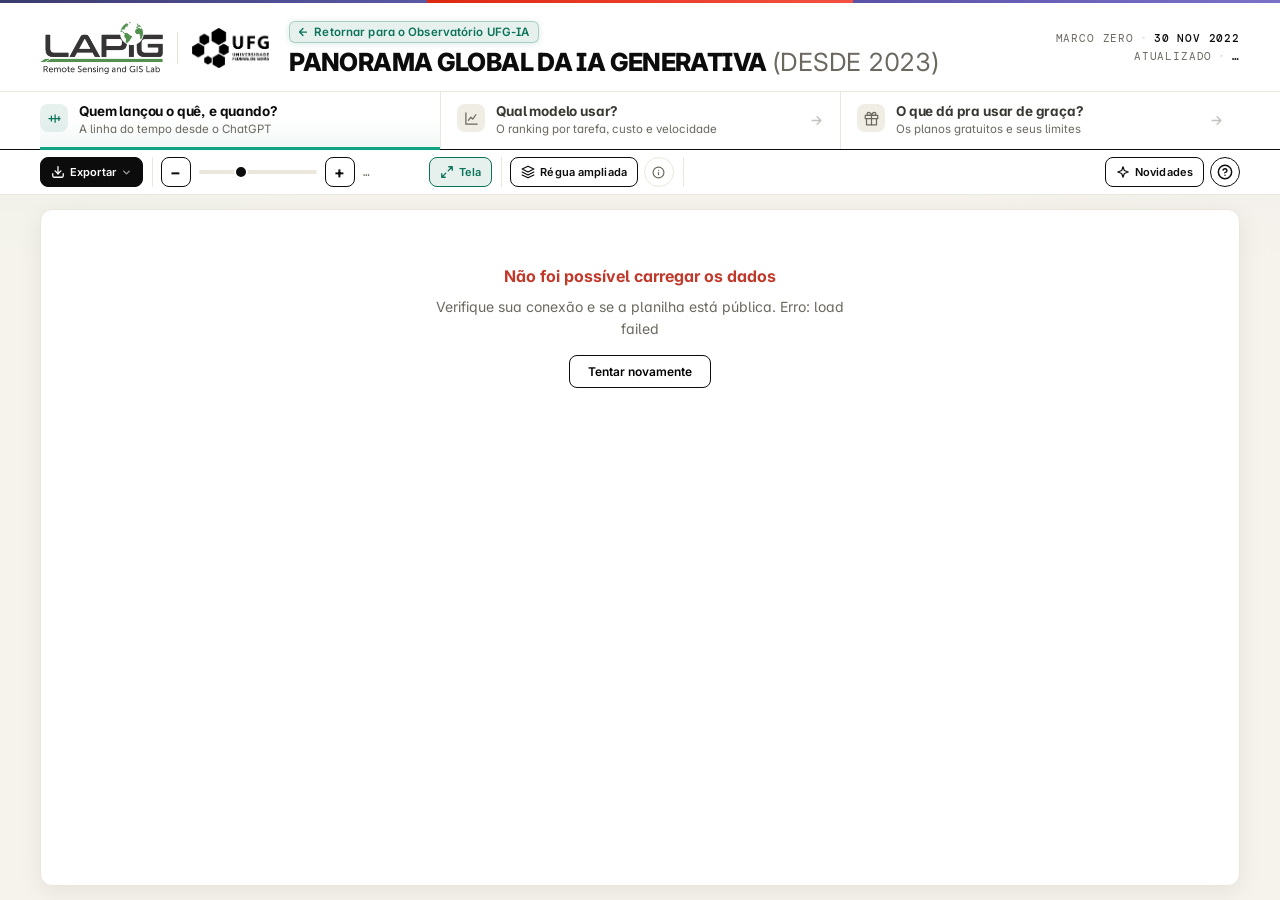
==== commit dc2ce8d6: "Abas viram perguntas dentro do cabecalho; exportacao vira menu As tres secoes moravam num grupo de p" ====
--- a/index.html
+++ b/index.html
@@ -38,8 +38,8 @@
   <link href="https://fonts.googleapis.com/css2?family=DM+Mono:wght@300;400;500&family=Inter:wght@400;500;600;700;800&display=swap" rel="stylesheet">
 
   <!-- Estilos -->
-  <link rel="stylesheet" href="assets/styles.css?v=23">
-  <link rel="stylesheet" href="assets/guia.css?v=26">
+  <link rel="stylesheet" href="assets/styles.css?v=25">
+  <link rel="stylesheet" href="assets/guia.css?v=27">
 
   <!-- Google Analytics (GA4) -->
   <script async src="https://www.googletagmanager.com/gtag/js?id=G-CSBR3JMT2X"></script>
@@ -75,96 +75,118 @@
   </div>
 
   <header class="app-header">
-    <div class="header-brand">
-      <div class="header-logos">
-        <a href="https://lapig.iesa.ufg.br/" target="_blank" rel="noopener"
-           class="header-logo logo-lapig"
-           title="Laboratório de Processamento de Imagens e Geoinformação — LAPIG / UFG"
-           aria-label="LAPIG">
-          <img src="assets/logo-lapig.png" alt="Logo LAPIG">
-        </a>
-        <span class="logo-sep" aria-hidden="true"></span>
-        <a href="https://www.ufg.br/" target="_blank" rel="noopener"
-           class="header-logo logo-ufg"
-           title="Universidade Federal de Goiás — UFG"
-           aria-label="UFG">
-          <img src="assets/logo-ufg.png" alt="Logo UFG">
-        </a>
+    <div class="header-top">
+      <div class="header-brand">
+        <div class="header-logos">
+          <a href="https://lapig.iesa.ufg.br/" target="_blank" rel="noopener"
+             class="header-logo logo-lapig"
+             title="Laboratório de Processamento de Imagens e Geoinformação — LAPIG / UFG"
+             aria-label="LAPIG">
+            <img src="assets/logo-lapig.png" alt="Logo LAPIG">
+          </a>
+          <span class="logo-sep" aria-hidden="true"></span>
+          <a href="https://www.ufg.br/" target="_blank" rel="noopener"
+             class="header-logo logo-ufg"
+             title="Universidade Federal de Goiás — UFG"
+             aria-label="UFG">
+            <img src="assets/logo-ufg.png" alt="Logo UFG">
+          </a>
+        </div>
+        <div class="header-titlewrap">
+          <div class="header-breadcrumb">
+            <a class="back-to-observatory" href="https://lapig-ufg.github.io/observatorio-ia/" target="_blank" rel="noopener" title="Retornar para o Observatório UFG-IA">
+              <svg width="12" height="12" viewBox="0 0 24 24" fill="none" stroke="currentColor" stroke-width="2.5" stroke-linecap="round" stroke-linejoin="round" aria-hidden="true">
+                <path d="M19 12H5M12 19l-7-7 7-7"/>
+              </svg>
+              <span>Retornar para o Observatório UFG-IA</span>
+            </a>
+          </div>
+          <h1>Panorama Global da IA Generativa <span class="yr-suffix">(desde 2023)</span></h1>
+        </div>
       </div>
-      <div class="header-titlewrap">
-        <div class="header-breadcrumb">
-          <a class="back-to-observatory" href="https://lapig-ufg.github.io/observatorio-ia/" target="_blank" rel="noopener" title="Retornar para o Observatório UFG-IA">
-            <svg width="12" height="12" viewBox="0 0 24 24" fill="none" stroke="currentColor" stroke-width="2.5" stroke-linecap="round" stroke-linejoin="round" aria-hidden="true">
-              <path d="M19 12H5M12 19l-7-7 7-7"/>
-            </svg>
-            <span>Retornar para o Observatório UFG-IA</span>
-          </a>
-          <span class="bc-sep" aria-hidden="true">/</span>
-          <span class="header-kicker">Régua · Modelos de IA Generativa</span>
-        </div>
-        <h1>Panorama Global da IA Generativa <span class="yr-suffix">(desde 2023)</span></h1>
+      <div class="header-meta">
+        <div class="meta-row"><span class="meta-label">Marco zero</span><span class="meta-sep" aria-hidden="true">·</span><span class="meta-value">30 Nov 2022</span></div>
+        <div class="meta-row"><span class="meta-label">Atualizado</span><span class="meta-sep" aria-hidden="true">·</span><span class="meta-value" id="last-update-date">…</span></div>
       </div>
     </div>
-    <div class="header-meta">
-      <div class="meta-row"><span class="meta-label">Marco zero</span><span class="meta-sep" aria-hidden="true">·</span><span class="meta-value">30 Nov 2022</span></div>
-      <div class="meta-row"><span class="meta-label">Atualizado</span><span class="meta-sep" aria-hidden="true">·</span><span class="meta-value" id="last-update-date">…</span></div>
-    </div>
-  </header>
-
-  <!-- As abas ficam numa barra própria, no mesmo canto nas três páginas. -->
-  <div class="page-nav-bar">
+
+    <!-- Cada seção é uma pergunta que ela responde, não um nome: "Régua" era
+         jargão de quem construiu o site. Os três itens dividem a largura em
+         terços iguais e a seção corrente encosta no filete preto. -->
     <nav class="page-switch" aria-label="Seções do painel">
-      <a class="ps-link is-active" href="index.html" aria-current="page" title="Linha do tempo dos lançamentos de modelos de IA generativa">
-        <svg width="14" height="14" viewBox="0 0 24 24" fill="none" stroke="currentColor" stroke-width="2" stroke-linecap="round" stroke-linejoin="round" aria-hidden="true">
-          <path d="M3 12h18M7 8v8M13 6v12M19 9v6" />
-        </svg>
-        <span>Régua</span>
+      <a class="ps-link is-active" href="index.html" aria-current="page"
+         title="Linha do tempo dos lançamentos de modelos de IA generativa, empresa por empresa">
+        <span class="ps-icon" aria-hidden="true">
+          <svg width="15" height="15" viewBox="0 0 24 24" fill="none" stroke="currentColor" stroke-width="2" stroke-linecap="round" stroke-linejoin="round">
+            <path d="M3 12h18M7 8v8M13 6v12M19 9v6" />
+          </svg>
+        </span>
+        <span class="ps-text">
+          <span class="ps-q">Quem lançou o quê, e quando?</span>
+          <span class="ps-short">Lançamentos</span>
+          <span class="ps-gloss">A linha do tempo desde o ChatGPT</span>
+        </span>
+        <svg class="ps-go" width="15" height="15" viewBox="0 0 24 24" fill="none" stroke="currentColor" stroke-width="2.2" stroke-linecap="round" stroke-linejoin="round" aria-hidden="true">
+          <path d="M5 12h14M13 6l6 6-6 6" />
+        </svg>
       </a>
-      <a class="ps-link" href="guia.html" title="Qual modelo usar para cada tipo de tarefa">
-        <svg width="14" height="14" viewBox="0 0 24 24" fill="none" stroke="currentColor" stroke-width="2" stroke-linecap="round" stroke-linejoin="round" aria-hidden="true">
-          <path d="M3 3v18h18" />
-          <path d="M7 15l4-5 3 3 5-7" />
-        </svg>
-        <span>Qual modelo usar</span>
+      <a class="ps-link" href="guia.html"
+         title="Qual modelo de IA usar para cada tipo de tarefa">
+        <span class="ps-icon" aria-hidden="true">
+          <svg width="15" height="15" viewBox="0 0 24 24" fill="none" stroke="currentColor" stroke-width="2" stroke-linecap="round" stroke-linejoin="round">
+            <path d="M3 3v18h18" />
+            <path d="M7 15l4-5 3 3 5-7" />
+          </svg>
+        </span>
+        <span class="ps-text">
+          <span class="ps-q">Qual modelo usar?</span>
+          <span class="ps-short">Qual usar</span>
+          <span class="ps-gloss">O ranking por tarefa, custo e velocidade</span>
+        </span>
+        <svg class="ps-go" width="15" height="15" viewBox="0 0 24 24" fill="none" stroke="currentColor" stroke-width="2.2" stroke-linecap="round" stroke-linejoin="round" aria-hidden="true">
+          <path d="M5 12h14M13 6l6 6-6 6" />
+        </svg>
       </a>
-      <a class="ps-link" href="gratuitos.html" title="Ferramentas e modelos de IA que você pode usar gratuitamente">
-        <svg width="14" height="14" viewBox="0 0 24 24" fill="none" stroke="currentColor" stroke-width="2" stroke-linecap="round" stroke-linejoin="round" aria-hidden="true">
-          <path d="M20 12v10H4V12"/>
-          <path d="M2 7h20v5H2z"/>
-          <path d="M12 22V7"/>
-          <path d="M12 7H7.5a2.5 2.5 0 0 1 0-5C11 2 12 7 12 7z"/>
-          <path d="M12 7h4.5a2.5 2.5 0 0 0 0-5C13 2 12 7 12 7z"/>
-        </svg>
-        <span>IAs Gratuitas</span>
+      <a class="ps-link" href="gratuitos.html"
+         title="Ferramentas e modelos de IA que você pode usar gratuitamente">
+        <span class="ps-icon" aria-hidden="true">
+          <svg width="15" height="15" viewBox="0 0 24 24" fill="none" stroke="currentColor" stroke-width="2" stroke-linecap="round" stroke-linejoin="round">
+            <path d="M20 12v10H4V12"/>
+            <path d="M2 7h20v5H2z"/>
+            <path d="M12 22V7"/>
+            <path d="M12 7H7.5a2.5 2.5 0 0 1 0-5C11 2 12 7 12 7z"/>
+            <path d="M12 7h4.5a2.5 2.5 0 0 0 0-5C13 2 12 7 12 7z"/>
+          </svg>
+        </span>
+        <span class="ps-text">
+          <span class="ps-q">O que dá pra usar de graça?</span>
+          <span class="ps-short">De graça</span>
+          <span class="ps-gloss">Os planos gratuitos e seus limites</span>
+        </span>
+        <svg class="ps-go" width="15" height="15" viewBox="0 0 24 24" fill="none" stroke="currentColor" stroke-width="2.2" stroke-linecap="round" stroke-linejoin="round" aria-hidden="true">
+          <path d="M5 12h14M13 6l6 6-6 6" />
+        </svg>
       </a>
     </nav>
-  </div>
+  </header>
 
   <div class="controls">
+    <!-- Três formatos de exportação ocupavam três botões permanentes numa barra
+         cujo trabalho é sair da frente da régua. Viraram um menu: o formato é
+         uma escolha rara, e cada opção agora cabe explicar o que entrega. -->
     <div class="control-cluster export-cluster">
-      <button class="icon-btn" id="btnExport" onclick="downloadPNG()" type="button" title="Exportar PNG (HD)">
+      <button class="icon-btn export-btn" id="export-btn" type="button"
+              aria-haspopup="true" aria-expanded="false"
+              title="Baixar a régua como imagem ou os dados como planilha">
         <svg width="14" height="14" viewBox="0 0 24 24" fill="none" stroke="currentColor" stroke-width="2.2" stroke-linecap="round" stroke-linejoin="round" aria-hidden="true">
           <path d="M21 15v4a2 2 0 0 1-2 2H5a2 2 0 0 1-2-2v-4" />
           <polyline points="7 10 12 15 17 10" />
           <line x1="12" y1="15" x2="12" y2="3" />
         </svg>
-        <span class="btn-text">PNG</span>
-      </button>
-      <button class="icon-btn" onclick="downloadSVG()" type="button" title="Exportar SVG">
-        <svg width="14" height="14" viewBox="0 0 24 24" fill="none" stroke="currentColor" stroke-width="2.2" stroke-linecap="round" stroke-linejoin="round" aria-hidden="true">
-          <path d="M14 2H6a2 2 0 0 0-2 2v16a2 2 0 0 0 2 2h12a2 2 0 0 0 2-2V8z" />
-          <polyline points="14 2 14 8 20 8" />
-        </svg>
-        <span class="btn-text">SVG</span>
-      </button>
-      <button class="icon-btn" id="btnExportCSV" onclick="downloadCSV()" type="button" title="Exportar CSV (dados dos modelos)">
-        <svg width="14" height="14" viewBox="0 0 24 24" fill="none" stroke="currentColor" stroke-width="2.2" stroke-linecap="round" stroke-linejoin="round" aria-hidden="true">
-          <path d="M14 2H6a2 2 0 0 0-2 2v16a2 2 0 0 0 2 2h12a2 2 0 0 0 2-2V8z" />
-          <polyline points="14 2 14 8 20 8" />
-          <line x1="8" y1="13" x2="16" y2="13" />
-          <line x1="8" y1="17" x2="13" y2="17" />
-        </svg>
-        <span class="btn-text">CSV</span>
+        <span class="btn-text">Exportar</span>
+        <svg class="ex-chev" width="11" height="11" viewBox="0 0 24 24" fill="none" stroke="currentColor" stroke-width="3" stroke-linecap="round" stroke-linejoin="round" aria-hidden="true">
+          <path d="M6 9l6 6 6-6" />
+        </svg>
       </button>
     </div>
 
@@ -224,6 +246,34 @@
   </div>
 
   <div class="modo-aviso" id="modo-aviso" role="status" hidden></div>
+
+  <div class="help-popover export-popover" id="export-popover" hidden>
+    <button class="help-close" id="export-close" type="button" aria-label="Fechar exportação">×</button>
+    <div class="novidades-title">Exportar</div>
+    <ul class="ex-list">
+      <li>
+        <button class="ex-item" id="btnExport" type="button" onclick="downloadPNG()">
+          <span class="ex-name">PNG</span>
+          <span class="ex-desc">A régua inteira como imagem, em alta resolução</span>
+        </button>
+      </li>
+      <li>
+        <button class="ex-item" type="button" onclick="downloadSVG()">
+          <span class="ex-name">SVG</span>
+          <span class="ex-desc">Vetor editável, para slides e publicação impressa</span>
+        </button>
+      </li>
+      <li>
+        <button class="ex-item" id="btnExportCSV" type="button" onclick="downloadCSV()">
+          <span class="ex-name">CSV</span>
+          <span class="ex-desc">A tabela de modelos, para abrir numa planilha</span>
+        </button>
+      </li>
+    </ul>
+    <div class="novidades-hint">
+      PNG e SVG saem no modo em que a régua está agora — padrão ou ampliada.
+    </div>
+  </div>
 
   <div class="help-popover modo-popover" id="modo-popover" hidden>
     <button class="help-close" id="modo-close" type="button" aria-label="Fechar explicação">×</button>
@@ -326,7 +376,7 @@
   <!-- Scripts -->
   <script src="assets/data.js?v=23"></script>
   <script src="assets/render.js?v=17"></script>
-  <script src="assets/app.js?v=19"></script>
+  <script src="assets/app.js?v=20"></script>
 </body>
 
 </html>
--- a/assets/styles.css
+++ b/assets/styles.css
@@ -96,16 +96,26 @@
   background: linear-gradient(90deg, #5B53A8, #7a71c9);
 }
 
-/* ─── HEADER ─── */
+/* ─── HEADER ───
+   O cabeçalho virou um bloco de duas fileiras: identidade em cima
+   (.header-top) e navegação de seções embaixo (.page-switch), fechado pelo
+   filete preto. Antes as abas moravam numa faixa bege própria logo abaixo —
+   e como essa faixa tinha a mesma cor do fundo da página, ela virava listra
+   na régua (espremida entre dois brancos) e se dissolvia no guia. O mesmo
+   componente com duas aparências era o que fazia a troca de página parecer
+   errada. Dentro do branco do cabeçalho ele fica igual nas três. */
 .app-header {
   background: var(--white);
-  padding: 20px var(--gutter);
+  border-bottom: 1px solid var(--ink);
+  position: relative;
+}
+
+.header-top {
+  padding: 18px var(--gutter) 16px;
   display: flex;
   align-items: center;
   justify-content: space-between;
   gap: 24px;
-  border-bottom: 1px solid var(--ink);
-  position: relative;
 }
 
 .header-brand {
@@ -171,28 +181,10 @@
   gap: 6px;
 }
 
-/* O verde institucional claro (#429B4D) dava 3,5:1 — reprovado para um texto
-   de 10px. #2E7D32 mantém o mesmo matiz e chega a 5,1:1 sobre branco. */
-.header-kicker {
-  font-family: var(--mono);
-  font-size: 10px;
-  font-weight: 500;
-  letter-spacing: 0.16em;
-  text-transform: uppercase;
-  color: #2E7D32;
-  display: inline-flex;
-  align-items: center;
-  gap: 8px;
-}
-
-.header-kicker::before {
-  content: '';
-  width: 18px;
-  height: 1.5px;
-  background: #2E7D32;
-  display: inline-block;
-}
-
+/* O antigo .header-kicker ("RÉGUA · MODELOS DE IA GENERATIVA") saiu daqui: ele
+   descrevia a página em que o leitor JÁ estava, enquanto a aba ativa agora diz
+   a mesma coisa mais alto — e as outras duas dizem o que existe do outro lado,
+   que é a informação que faltava. */
 .app-header h1 {
   font-size: 25px;
   font-weight: 800;
@@ -239,27 +231,166 @@
   font-weight: 500;
 }
 
-/* ─── BARRA DE ABAS ───
-   As abas ficavam em lugares diferentes em cada página (à direita da barra de
-   ferramentas na timeline, no canto superior esquerdo no guia). Agora têm uma
-   barra própria, sempre logo abaixo do cabeçalho e sempre no mesmo canto — a
-   navegação para de "andar" quando o leitor troca de seção.
-
-   O fundo é o papel (não o branco): trocar de seção e operar a régua são
-   funções diferentes, e a faixa em tom levemente distinto do cabeçalho branco
-   e da barra de ferramentas branca diz isso sem precisar de rótulo. */
-.page-nav-bar {
-  background: var(--off-white);
-  border-bottom: 1px solid var(--hair);
-  padding: 7px var(--gutter);
-  display: flex;
+/* ─── NAVEGAÇÃO DE SEÇÕES ───
+   Três colunas iguais ocupando a largura toda do cabeçalho. A régua de antes
+   era um grupo de pastilhas de 383px encostado no canto esquerdo de uma faixa
+   de 1500px: três botõezinhos e um campo vazio. O vazio não era um problema de
+   alinhamento — era sintoma de uma navegação subdimensionada para o peso que
+   ela tem. Ao dar a cada seção a pergunta que ela responde (o texto que antes
+   vivia escondido no `title=`, invisível no celular), cada item precisa de
+   largura, e três itens largos consomem a fileira inteira sozinhos.
+
+   Os rótulos são perguntas porque as três seções são destinos diferentes, não
+   filtros do mesmo dado: "Régua" era jargão interno que não dizia nada a quem
+   chegava de fora. */
+.page-switch {
+  display: grid;
+  grid-template-columns: repeat(3, 1fr);
+  border-top: 1px solid var(--hair);
+  padding: 0 var(--gutter);
+}
+
+/* min-width: 0 é o que mantém os terços realmente iguais: sem ele um item de
+   célula de grid nunca encolhe abaixo do próprio conteúdo, e num celular de
+   360px o primeiro rótulo (o mais longo) roubava largura dos outros dois — a
+   divisão simétrica, que é justamente o sinal de "isto foi dimensionado",
+   desmanchava exatamente onde há menos espaço para disfarçar. */
+.ps-link {
+  position: relative;
+  display: flex;
+  align-items: flex-start;
+  gap: 11px;
+  min-width: 0;
+  padding: 11px 16px 12px 0;
+  text-decoration: none;
+  color: inherit;
+  transition: background 0.16s ease;
+}
+
+/* Os filetes verticais caem exatamente em 1/3 e 2/3 da medida útil: é a pista
+   de que as três colunas foram dimensionadas, não sobraram. */
+.ps-link + .ps-link {
+  padding-left: 16px;
+  border-left: 1px solid var(--hair);
+}
+
+.ps-icon {
+  flex-shrink: 0;
+  display: inline-flex;
   align-items: center;
-  gap: 12px;
-  flex-wrap: wrap;
-}
-
-.page-nav-bar .page-switch {
-  flex: 0 1 auto;
+  justify-content: center;
+  width: 28px;
+  height: 28px;
+  margin-top: 1px;
+  border-radius: 8px;
+  background: var(--paper-tint);
+  color: var(--ink-muted);
+  transition: background 0.16s ease, color 0.16s ease;
+}
+
+.ps-text {
+  display: flex;
+  flex-direction: column;
+  gap: 2px;
+  min-width: 0;
+}
+
+/* nowrap + reticências nos dois: a altura da fileira não pode depender de o
+   texto caber, senão o cromo cresce sozinho em larguras intermediárias. Os
+   degraus acima existem para que a reticência nunca chegue a aparecer — ela é
+   só a rede embaixo do trapézio. */
+.ps-q {
+  font-size: 13.5px;
+  font-weight: 700;
+  letter-spacing: -0.012em;
+  line-height: 1.25;
+  color: var(--ink-light);
+  white-space: nowrap;
+  overflow: hidden;
+  text-overflow: ellipsis;
+  transition: color 0.16s ease;
+}
+
+.ps-gloss {
+  font-size: 11.5px;
+  font-weight: 400;
+  line-height: 1.3;
+  color: var(--ink-muted);
+  white-space: nowrap;
+  overflow: hidden;
+  text-overflow: ellipsis;
+}
+
+/* Rótulo curto, só no celular — a pergunta inteira não cabe num terço de 390px. */
+.ps-short {
+  display: none;
+}
+
+/* A seta é a promessa de destino: diz "isto te leva a outro lugar", que é
+   justamente o que o grupo de pastilhas (forma de filtro) não dizia. */
+.ps-go {
+  margin-left: auto;
+  align-self: center;
+  flex-shrink: 0;
+  color: var(--ink-muted);
+  opacity: 0.4;
+  transition: opacity 0.18s ease, transform 0.18s ease, color 0.18s ease;
+}
+
+.ps-link:hover {
+  background: var(--paper);
+}
+
+.ps-link:hover .ps-q {
+  color: var(--ink);
+}
+
+.ps-link:hover .ps-icon {
+  background: var(--accent-soft);
+  color: var(--accent);
+}
+
+.ps-link:hover .ps-go {
+  opacity: 1;
+  color: var(--accent);
+  transform: translateX(3px);
+}
+
+/* Ativa: soldada ao filete preto do cabeçalho por uma barra verde de 3px, que
+   substitui o filete naquele terço. É o gesto da aba de verdade — a seção
+   corrente encosta na moldura em vez de flutuar sobre ela. */
+.ps-link.is-active {
+  background: linear-gradient(to bottom, transparent 45%, rgba(10, 115, 89, 0.055));
+  cursor: default;
+}
+
+.ps-link.is-active::after {
+  content: '';
+  position: absolute;
+  left: 0;
+  right: 0;
+  bottom: -1px;
+  height: 3px;
+  background: var(--accent-bright);
+}
+
+.ps-link.is-active .ps-q {
+  color: var(--ink);
+}
+
+.ps-link.is-active .ps-icon {
+  background: var(--accent-soft);
+  color: var(--accent);
+}
+
+.ps-link.is-active .ps-go {
+  display: none;
+}
+
+.ps-link:focus-visible {
+  outline: 2px solid var(--accent);
+  outline-offset: -3px;
+  border-radius: 4px;
 }
 
 /* ─── CONTROLS ─── */
@@ -332,15 +463,88 @@
   flex-shrink: 0;
 }
 
-#btnExport {
+/* ─── MENU DE EXPORTAÇÃO ─── */
+.export-btn {
   background: var(--ink);
   color: #fff;
   border-color: var(--ink);
 }
 
-#btnExport:hover {
+.export-btn:hover {
   background: #1a1a1a;
   box-shadow: var(--shadow-sm);
+}
+
+.ex-chev {
+  opacity: 0.6;
+  transition: transform 0.18s ease;
+}
+
+.export-btn[aria-expanded="true"] .ex-chev {
+  transform: rotate(180deg);
+}
+
+.ex-list {
+  list-style: none;
+  display: flex;
+  flex-direction: column;
+  gap: 4px;
+}
+
+/* .help-popover marca cada li com um ponto verde e recua o texto: serve para a
+   lista de explicações, mas num menu de ações o ponto vira ruído e o recuo
+   desalinha a área clicável do próprio item. */
+.ex-list li {
+  padding-left: 0;
+}
+
+.ex-list li::before {
+  display: none;
+}
+
+.ex-item {
+  width: 100%;
+  display: flex;
+  flex-direction: column;
+  gap: 1px;
+  padding: 9px 10px;
+  border: 1px solid transparent;
+  border-radius: 9px;
+  background: none;
+  text-align: left;
+  cursor: pointer;
+  font-family: var(--sans);
+  transition: background 0.15s ease, border-color 0.15s ease;
+}
+
+.ex-item:hover {
+  background: var(--paper);
+  border-color: var(--hair);
+}
+
+.ex-item:focus-visible {
+  outline: 2px solid var(--accent);
+  outline-offset: 1px;
+}
+
+.ex-item[disabled] {
+  cursor: progress;
+  opacity: 0.7;
+}
+
+.ex-name {
+  font-family: var(--mono);
+  font-size: 11.5px;
+  font-weight: 500;
+  letter-spacing: 0.08em;
+  text-transform: uppercase;
+  color: var(--ink);
+}
+
+.ex-desc {
+  font-size: 11.5px;
+  line-height: 1.35;
+  color: var(--ink-muted);
 }
 
 /* ─── ZOOM CLUSTER ─── */
@@ -481,6 +685,15 @@
   display: none;
 }
 
+/* O menu de exportação ancora à esquerda porque o botão que o abre é o primeiro
+   da barra; herdar o `right` dos demais painéis jogaria o menu a meia tela de
+   distância do próprio gatilho. Precisa vir depois de .help-popover para vencer
+   o `right` dele. */
+.export-popover {
+  left: var(--gutter);
+  right: auto;
+}
+
 .help-popover ul {
   list-style: none;
   display: flex;
@@ -1370,16 +1583,84 @@
   }
 }
 
+/* As abas encolhem em dois degraus PRÓPRIOS, antes do resto do layout: a
+   fileira é a única coisa da página cuja altura depende de o texto caber em um
+   terço da tela, então ela precisa ceder mais cedo que o resto.
+   1º degrau — sai a glosa. Abaixo de ~1000px ela quebraria em duas linhas e a
+   barra saltaria de 58px para 90px justamente onde sobra menos tela. */
+@media (max-width: 1000px) {
+  .ps-gloss {
+    display: none;
+  }
+
+  .ps-link {
+    align-items: center;
+    gap: 9px;
+    padding: 10px 10px 11px 0;
+  }
+
+  .ps-link + .ps-link {
+    padding-left: 10px;
+  }
+
+  .ps-icon {
+    width: 26px;
+    height: 26px;
+    margin-top: 0;
+  }
+
+  .ps-q {
+    font-size: 12.5px;
+  }
+
+  .ps-go {
+    display: none;
+  }
+}
+
+/* 2º degrau — sai a pergunta. "Quem lançou o quê, e quando?" precisa de ~180px
+   e o terço já está em ~167px: sem isto ela quebra em duas linhas. A pergunta
+   continua no `title` e é o que o leitor de tela anuncia acima deste ponto. */
+@media (max-width: 820px) {
+  .ps-q {
+    display: none;
+  }
+
+  .ps-short {
+    display: block;
+    font-size: 12px;
+    font-weight: 700;
+    letter-spacing: -0.01em;
+    line-height: 1.2;
+    color: var(--ink-light);
+    transition: color 0.16s ease;
+  }
+
+  .ps-link:hover .ps-short,
+  .ps-link.is-active .ps-short {
+    color: var(--ink);
+  }
+
+  .ps-link {
+    gap: 8px;
+    padding: 9px 6px 10px 0;
+  }
+
+  .ps-link + .ps-link {
+    padding-left: 6px;
+  }
+}
+
 @media (max-width: 900px) {
   :root {
     --gutter: 16px;
   }
 
-  .app-header {
-    padding: 16px var(--gutter);
+  .header-top {
+    padding: 14px var(--gutter);
     flex-direction: column;
     align-items: flex-start;
-    gap: 14px;
+    gap: 12px;
   }
 
   .header-brand {
@@ -1470,41 +1751,6 @@
   .help-btn {
     margin-left: 0;
     flex-shrink: 0;
-  }
-
-  .page-nav-bar {
-    padding: 7px var(--gutter);
-  }
-
-  .page-switch {
-    width: 100%;
-    display: flex;
-    align-items: center;
-    justify-content: space-between;
-    gap: 3px;
-    padding: 3px;
-    background: var(--white);
-    border: 1px solid var(--hair);
-    border-radius: 11px;
-  }
-
-  .ps-link {
-    flex: 1 1 0px;
-    min-width: 0;
-    display: inline-flex;
-    align-items: center;
-    justify-content: center;
-    gap: 5px;
-    padding: 8px 6px;
-    border-radius: 7px;
-    font-size: 11.5px;
-    text-align: center;
-  }
-
-  .ps-link span {
-    white-space: nowrap;
-    overflow: hidden;
-    text-overflow: ellipsis;
   }
 
   /* Em tela estreita não há canto livre abaixo do cromo: o painel vira folha
@@ -1557,14 +1803,6 @@
   align-items: center;
   gap: 8px;
   flex-wrap: wrap;
-}
-
-.header-breadcrumb .bc-sep {
-  font-family: var(--mono);
-  font-size: 10px;
-  color: var(--ink-muted);
-  font-weight: 500;
-  opacity: 0.45;
 }
 
 .back-to-observatory {
@@ -1690,29 +1928,35 @@
     line-height: 1.25;
   }
 
-  .header-kicker {
-    font-size: 9.5px;
-    letter-spacing: 0.1em;
-  }
-
-  .header-kicker::before {
-    width: 10px;
-  }
-
   .back-to-observatory {
     font-size: 11px;
     padding: 5px 8px;
   }
 
   .ps-link {
-    font-size: 11.5px;
-    padding: 10px 4px;
-    gap: 4px;
-  }
-
-  .ps-link svg {
+    gap: 7px;
+    padding: 8px 4px 9px 0;
+  }
+
+  .ps-link + .ps-link {
+    padding-left: 4px;
+  }
+
+  .ps-icon {
+    width: 24px;
+    height: 24px;
+    border-radius: 7px;
+  }
+
+  .ps-icon svg {
     width: 12px;
     height: 12px;
+  }
+
+  /* "Lançamentos" mede 73px a 11px e o terço de uma tela de 360px oferece 76px
+     — margem pequena demais para variação de fonte. A 10,5px sobram 7px. */
+  .ps-short {
+    font-size: 10.5px;
   }
 
   /* Ordem natural: [−] [curso] [+] [Tela]. Antes o slider era jogado para
@@ -1791,7 +2035,8 @@
   }
 
   .ps-link {
-    min-height: 44px;
+    min-height: 48px;
+    align-items: center;
   }
 
   .nv-item {
@@ -1844,20 +2089,26 @@
    para não duplicar o cabeçalho do site anfitrião. A navegação
    entre seções e os créditos continuam visíveis.
    ============================================================ */
+/* O breadcrumb inteiro sai: sem o link de volta (escondido aqui) e sem o kicker
+   (removido de vez), a fileira ficaria vazia empurrando o título para baixo. */
 .is-embed .top-ribbon,
 .is-embed .header-logos,
 .is-embed .back-to-observatory,
-.is-embed .bc-sep {
+.is-embed .header-breadcrumb {
   display: none;
 }
 
-.is-embed .app-header {
-  padding: 14px var(--gutter);
+/* O recuo mora no .header-top, não no cabeçalho inteiro: aplicá-lo no
+   .app-header empurraria também a fileira de abas, que traz a própria goteira
+   e ficaria com o dobro dela. */
+.is-embed .header-top {
+  padding: 12px var(--gutter);
 }
 
 /* O site anfitriao ja anuncia o painel no proprio cabecalho da pagina;
-   repetir o titulo aqui dentro duplicaria a informacao. A linha-guia
-   (kicker) e as abas seguem indicando a secao aberta. */
+   repetir o titulo aqui dentro duplicaria a informacao. Quem passou a dizer
+   que seção está aberta são as abas — que agora nomeiam a pergunta de cada
+   uma, e não dependem mais do kicker (removido) para isso. */
 .is-embed .header-titlewrap h1 {
   display: none;
 }
@@ -1865,3 +2116,21 @@
 .is-embed .header-brand {
   gap: 0;
 }
+
+/* Sem logos e sem título, .header-top guardaria só os metadados; encostá-los à
+   esquerda evita uma fileira com um bloco solto na ponta direita. O gap zerado
+   é o que faz os metadados começarem na goteira: .header-brand fica vazia mas
+   continua sendo um item do flex, e o vão de 24px empurrava tudo para 64px —
+   fora do prumo das abas logo abaixo. */
+.is-embed .header-top {
+  justify-content: flex-start;
+  gap: 0;
+}
+
+.is-embed .header-meta {
+  text-align: left;
+}
+
+.is-embed .header-meta .meta-row {
+  justify-content: flex-start;
+}
--- a/assets/guia.css
+++ b/assets/guia.css
@@ -1,50 +1,12 @@
 /* ═══════════════════════════════════════════════════════════════
    Panorama Global da IA Generativa — Guia "Qual modelo usar"
-   Carregado pelas DUAS páginas: o alternador (.page-switch) aparece
-   tanto na timeline quanto no guia. Reusa as variáveis de styles.css.
+   Carregado pelas TRÊS páginas (régua, guia e gratuitas).
+   Reusa as variáveis de styles.css.
+
+   A navegação de seções (.page-switch) morava aqui e agora vive só em
+   styles.css: como este arquivo carrega depois, ter as abas nos dois
+   lugares fazia a versão antiga vencer a nova.
    ═══════════════════════════════════════════════════════════════ */
-
-/* ─── Alternador de páginas (Régua ↔ Qual modelo usar ↔ IAs Gratuitas) ───
-   Trocar de seção é a decisão mais importante da barra superior, então a aba
-   corrente é preenchida em tinta cheia — antes era uma pastilha branca sobre
-   fundo bege, e a diferença entre "estou aqui" e "posso ir ali" quase não
-   aparecia. O cartucho branco sobre a faixa de papel dá contorno ao grupo,
-   que antes flutuava solto na faixa. */
-.page-switch {
-  display: flex;
-  align-items: center;
-  gap: 3px;
-  padding: 3px;
-  background: var(--white);
-  border: 1px solid var(--hair);
-  border-radius: 11px;
-  box-shadow: var(--shadow-xs);
-}
-
-.ps-link {
-  display: inline-flex;
-  align-items: center;
-  gap: 7px;
-  padding: 6px 14px;
-  border-radius: 8px;
-  font-size: 12.5px;
-  font-weight: 600;
-  color: var(--ink-muted);
-  text-decoration: none;
-  white-space: nowrap;
-  transition: background 0.15s, color 0.15s, box-shadow 0.15s;
-}
-
-.ps-link svg { opacity: 0.7; transition: opacity 0.15s; }
-.ps-link:hover { color: var(--ink); background: var(--paper-tint); }
-.ps-link:hover svg { opacity: 1; }
-.ps-link.is-active {
-  background: var(--ink);
-  color: var(--white);
-  box-shadow: var(--shadow-sm);
-}
-.ps-link.is-active svg { color: var(--accent-bright); opacity: 1; }
-.ps-link:focus-visible { outline: 2px solid var(--accent); outline-offset: 2px; }
 
 /* ─── Layout da página do guia ─── */
 .qm-main {
@@ -882,9 +844,6 @@
   .qm-c-price, .qm-c-speed { display: none; }
   .qm-head .qm-c-price, .qm-head .qm-c-speed { display: none; }
   .qm-row-company { display: none; }
-  .page-switch { width: 100%; display: flex; align-items: center; justify-content: space-between; gap: 3px; }
-  .ps-link { flex: 1 1 0px; min-width: 0; justify-content: center; padding: 8px 4px; font-size: 11px; }
-  .ps-link span { white-space: nowrap; overflow: hidden; text-overflow: ellipsis; }
   .qm-cmp-hd { gap: 10px; }
   .qm-search { max-width: none; }
 
@@ -900,7 +859,8 @@
 }
 
 @media (prefers-reduced-motion: reduce) {
-  .ps-link, .qm-tab, .qm-sort, .qm-add, .qm-bar, .qm-modellink,
+  .ps-link, .ps-q, .ps-short, .ps-icon, .ps-go,
+  .qm-tab, .qm-sort, .qm-add, .qm-bar, .qm-modellink,
   .qm-search, .qm-method-cat > summary, .qm-cmp-toggle, .qm-cmp-toggle-chev,
   .qm-extras-toggle { transition: none; }
 }
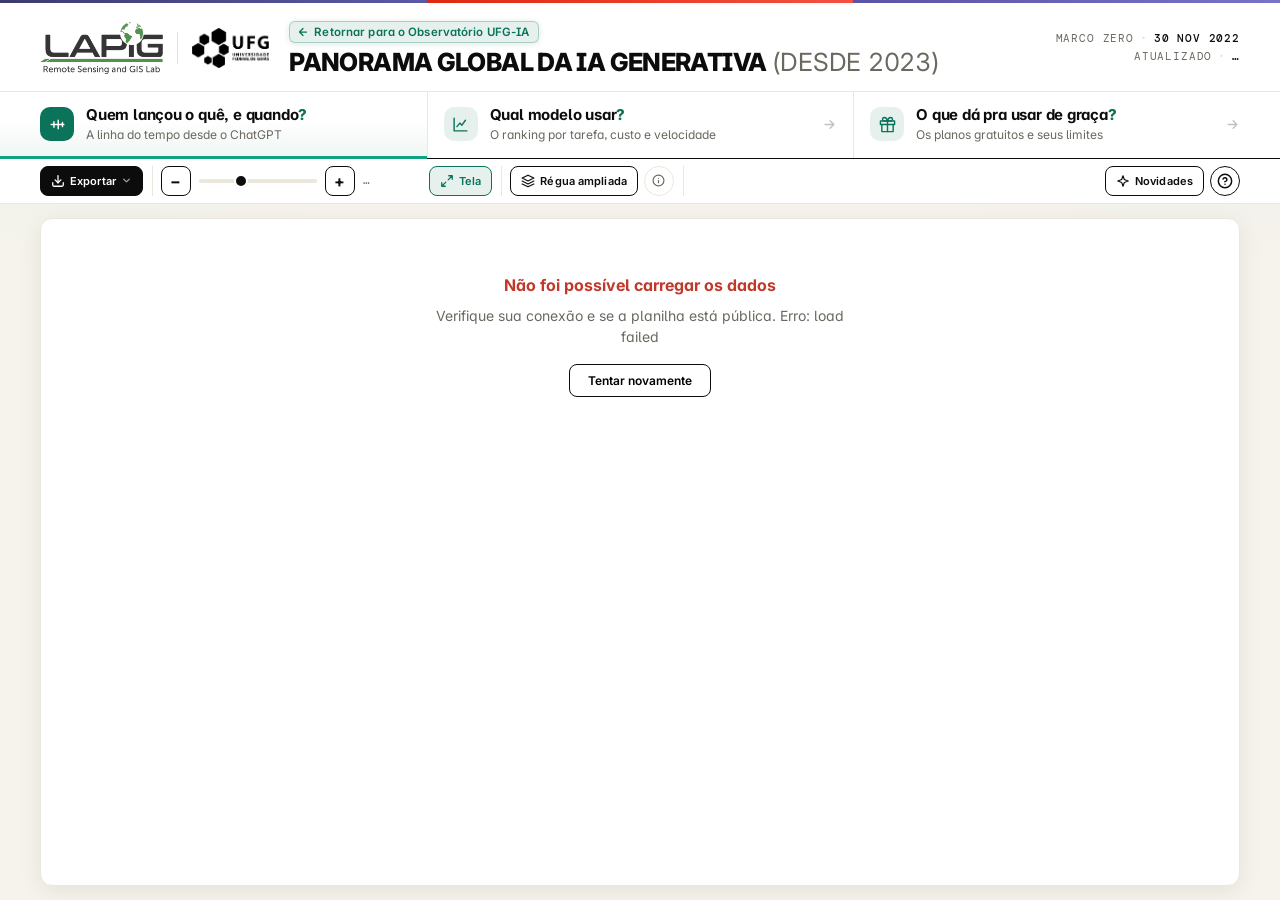
==== commit ea65e67f: "Da mais destaque as abas e corrige a quebra da barra nos cantos DESTAQUE - Pergunta de 13,5 para 15p" ====
--- a/index.html
+++ b/index.html
@@ -38,7 +38,7 @@
   <link href="https://fonts.googleapis.com/css2?family=DM+Mono:wght@300;400;500&family=Inter:wght@400;500;600;700;800&display=swap" rel="stylesheet">
 
   <!-- Estilos -->
-  <link rel="stylesheet" href="assets/styles.css?v=25">
+  <link rel="stylesheet" href="assets/styles.css?v=28">
   <link rel="stylesheet" href="assets/guia.css?v=27">
 
   <!-- Google Analytics (GA4) -->
@@ -122,7 +122,7 @@
           </svg>
         </span>
         <span class="ps-text">
-          <span class="ps-q">Quem lançou o quê, e quando?</span>
+          <span class="ps-q">Quem lançou o quê, e quando<span class="ps-mark">?</span></span>
           <span class="ps-short">Lançamentos</span>
           <span class="ps-gloss">A linha do tempo desde o ChatGPT</span>
         </span>
@@ -139,7 +139,7 @@
           </svg>
         </span>
         <span class="ps-text">
-          <span class="ps-q">Qual modelo usar?</span>
+          <span class="ps-q">Qual modelo usar<span class="ps-mark">?</span></span>
           <span class="ps-short">Qual usar</span>
           <span class="ps-gloss">O ranking por tarefa, custo e velocidade</span>
         </span>
@@ -159,7 +159,7 @@
           </svg>
         </span>
         <span class="ps-text">
-          <span class="ps-q">O que dá pra usar de graça?</span>
+          <span class="ps-q">O que dá pra usar de graça<span class="ps-mark">?</span></span>
           <span class="ps-short">De graça</span>
           <span class="ps-gloss">Os planos gratuitos e seus limites</span>
         </span>
--- a/assets/styles.css
+++ b/assets/styles.css
@@ -70,7 +70,15 @@
   display: flex;
   flex-direction: column;
   max-width: 100%;
-  overflow-x: hidden;
+  /* `clip`, não `hidden`. Um valor de ROLAGEM em overflow-x força overflow-y a
+     virar `auto`, e o body passa a ser um contêiner de rolagem próprio — dentro
+     do que o html já é. No topo isso não aparece, mas dentro do iframe do
+     Observatório (1351×560) as páginas que rolam ganhavam DUAS barras lado a
+     lado, e as faixas de largura total paravam 16px antes da borda visível: a
+     barra da aba ativa não encostava no canto direito.
+     `clip` corta igual e não cria contêiner de rolagem. Onde não houver suporte
+     a declaração cai fora e o corte continua valendo pelo html acima. */
+  overflow-x: clip;
 }
 
 /* ─── TOP RIBBON (regional accents) ─── */
@@ -243,11 +251,18 @@
    Os rótulos são perguntas porque as três seções são destinos diferentes, não
    filtros do mesmo dado: "Régua" era jargão interno que não dizia nada a quem
    chegava de fora. */
+/* SEM recuo lateral aqui: as três colunas vão de canto a canto da página. A
+   goteira vira padding INTERNO do primeiro e do último item, então o texto
+   continua no prumo dos logos, mas a célula (e a barra verde que marca a seção
+   aberta) alcança a borda.
+
+   Com recuo no contêiner, a barra da primeira aba parava a 40px do canto
+   enquanto o filete preto seguia até a ponta — e o mesmo do lado direito na
+   última aba. Ficavam dois cotocos verdes com uma quebra visível no canto. */
 .page-switch {
   display: grid;
   grid-template-columns: repeat(3, 1fr);
   border-top: 1px solid var(--hair);
-  padding: 0 var(--gutter);
 }
 
 /* min-width: 0 é o que mantém os terços realmente iguais: sem ele um item de
@@ -259,33 +274,51 @@
   position: relative;
   display: flex;
   align-items: flex-start;
-  gap: 11px;
+  gap: 12px;
   min-width: 0;
-  padding: 11px 16px 12px 0;
+  padding: 14px 16px 15px;
   text-decoration: none;
   color: inherit;
   transition: background 0.16s ease;
 }
 
-/* Os filetes verticais caem exatamente em 1/3 e 2/3 da medida útil: é a pista
-   de que as três colunas foram dimensionadas, não sobraram. */
+/* A goteira mora nas pontas da fileira, não no contêiner. `:first-child` e
+   `:last-child` têm especificidade maior que `.ps-link`, então continuam
+   valendo mesmo quando os media queries reescrevem o atalho `padding`. */
+.ps-link:first-child {
+  padding-left: var(--gutter);
+}
+
+.ps-link:last-child {
+  padding-right: var(--gutter);
+}
+
+/* Os filetes verticais caem exatamente em 1/3 e 2/3 da largura da página: é a
+   pista de que as três colunas foram dimensionadas, não sobraram. */
 .ps-link + .ps-link {
-  padding-left: 16px;
   border-left: 1px solid var(--hair);
 }
 
+/* Os três ícones ficam em verde, não só o da seção aberta. Antes os dois
+   inativos eram cinza sobre bege e a fileira parecia meio apagada — como se
+   duas das três respostas estivessem desligadas. */
 .ps-icon {
   flex-shrink: 0;
   display: inline-flex;
   align-items: center;
   justify-content: center;
-  width: 28px;
-  height: 28px;
+  width: 34px;
+  height: 34px;
   margin-top: 1px;
-  border-radius: 8px;
-  background: var(--paper-tint);
-  color: var(--ink-muted);
-  transition: background 0.16s ease, color 0.16s ease;
+  border-radius: 10px;
+  background: var(--accent-soft);
+  color: var(--accent);
+  transition: background 0.16s ease, color 0.16s ease, transform 0.18s ease;
+}
+
+.ps-icon svg {
+  width: 17px;
+  height: 17px;
 }
 
 .ps-text {
@@ -300,19 +333,26 @@
    degraus acima existem para que a reticência nunca chegue a aparecer — ela é
    só a rede embaixo do trapézio. */
 .ps-q {
-  font-size: 13.5px;
+  font-size: 15px;
   font-weight: 700;
-  letter-spacing: -0.012em;
+  letter-spacing: -0.014em;
   line-height: 1.25;
-  color: var(--ink-light);
+  color: var(--ink);
   white-space: nowrap;
   overflow: hidden;
   text-overflow: ellipsis;
   transition: color 0.16s ease;
 }
 
+/* O ponto de interrogação em verde: um sinal pequeno, repetido três vezes, de
+   que a fileira é feita de perguntas — e não de nomes de seção. */
+.ps-mark {
+  color: var(--accent);
+  font-weight: 800;
+}
+
 .ps-gloss {
-  font-size: 11.5px;
+  font-size: 12px;
   font-weight: 400;
   line-height: 1.3;
   color: var(--ink-muted);
@@ -337,34 +377,12 @@
   transition: opacity 0.18s ease, transform 0.18s ease, color 0.18s ease;
 }
 
-.ps-link:hover {
-  background: var(--paper);
-}
-
-.ps-link:hover .ps-q {
-  color: var(--ink);
-}
-
-.ps-link:hover .ps-icon {
-  background: var(--accent-soft);
-  color: var(--accent);
-}
-
-.ps-link:hover .ps-go {
-  opacity: 1;
-  color: var(--accent);
-  transform: translateX(3px);
-}
-
-/* Ativa: soldada ao filete preto do cabeçalho por uma barra verde de 3px, que
-   substitui o filete naquele terço. É o gesto da aba de verdade — a seção
-   corrente encosta na moldura em vez de flutuar sobre ela. */
-.ps-link.is-active {
-  background: linear-gradient(to bottom, transparent 45%, rgba(10, 115, 89, 0.055));
-  cursor: default;
-}
-
-.ps-link.is-active::after {
+/* A MESMA barra marca duas coisas: no hover ela varre da esquerda, meio
+   translúcida; na seção aberta está inteira e mais grossa. Passar o mouse
+   mostra, em miniatura, a marca que vai ficar quando o leitor chegar lá — é
+   assim que a fileira ensina sozinha que clicar leva à resposta, sem precisar
+   escrever "ver a resposta" três vezes. */
+.ps-link::after {
   content: '';
   position: absolute;
   left: 0;
@@ -372,15 +390,50 @@
   bottom: -1px;
   height: 3px;
   background: var(--accent-bright);
-}
-
-.ps-link.is-active .ps-q {
-  color: var(--ink);
+  transform: scaleX(0);
+  transform-origin: left center;
+  transition: transform 0.24s ease, opacity 0.24s ease;
+}
+
+.ps-link:hover {
+  background: var(--paper);
+}
+
+.ps-link:hover::after {
+  transform: scaleX(1);
+  opacity: 0.5;
+}
+
+/* O hover intensifica o ícone mas NÃO o preenche: o verde sólido fica
+   reservado à seção aberta, senão passar o mouse faria a aba inativa parecer
+   a atual. */
+.ps-link:hover .ps-icon {
+  background: rgba(10, 115, 89, 0.18);
+  transform: translateY(-1px);
+}
+
+.ps-link:hover .ps-go {
+  opacity: 1;
+  color: var(--accent);
+  transform: translateX(3px);
+}
+
+.ps-link.is-active {
+  background: linear-gradient(to bottom, transparent 45%, rgba(10, 115, 89, 0.07));
+  cursor: default;
+}
+
+/* Mesma espessura da barra de hover (3px, não 4px): o degrau contra o filete
+   preto de 1px é inerente a um marcador em sublinhado, mas quanto mais fina a
+   barra, menos ele salta aos olhos. */
+.ps-link.is-active::after {
+  transform: scaleX(1);
+  opacity: 1;
 }
 
 .ps-link.is-active .ps-icon {
-  background: var(--accent-soft);
-  color: var(--accent);
+  background: var(--accent);
+  color: var(--white);
 }
 
 .ps-link.is-active .ps-go {
@@ -1595,22 +1648,23 @@
 
   .ps-link {
     align-items: center;
-    gap: 9px;
-    padding: 10px 10px 11px 0;
-  }
-
-  .ps-link + .ps-link {
-    padding-left: 10px;
+    gap: 10px;
+    padding: 11px 10px 12px;
   }
 
   .ps-icon {
-    width: 26px;
-    height: 26px;
+    width: 30px;
+    height: 30px;
     margin-top: 0;
   }
 
+  .ps-icon svg {
+    width: 16px;
+    height: 16px;
+  }
+
   .ps-q {
-    font-size: 12.5px;
+    font-size: 13.5px;
   }
 
   .ps-go {
@@ -1643,11 +1697,7 @@
 
   .ps-link {
     gap: 8px;
-    padding: 9px 6px 10px 0;
-  }
-
-  .ps-link + .ps-link {
-    padding-left: 6px;
+    padding: 9px 6px 10px;
   }
 }
 
@@ -1806,8 +1856,6 @@
 }
 
 .back-to-observatory {
-  position: relative;
-  overflow: hidden;
   display: inline-flex;
   align-items: center;
   gap: 5px;
@@ -1825,34 +1873,6 @@
   transition: background 0.18s ease, color 0.18s ease, border-color 0.18s ease, transform 0.18s ease, box-shadow 0.18s ease;
 }
 
-/* Brilho reluzente discreto (sheen/shimmer) que passa suavemente a cada 5 segundos */
-.back-to-observatory::after {
-  content: '';
-  position: absolute;
-  top: 0;
-  left: -120%;
-  width: 70%;
-  height: 100%;
-  background: linear-gradient(
-    90deg,
-    transparent 0%,
-    rgba(255, 255, 255, 0.55) 50%,
-    transparent 100%
-  );
-  transform: skewX(-20deg);
-  animation: obs-shimmer 5s infinite ease-in-out;
-  pointer-events: none;
-}
-
-@keyframes obs-shimmer {
-  0%, 75% {
-    left: -120%;
-  }
-  100% {
-    left: 220%;
-  }
-}
-
 .back-to-observatory:hover,
 .back-to-observatory:focus-visible {
   background: var(--accent);
@@ -1898,7 +1918,10 @@
     --gutter: 13px;
   }
 
-  .app-header {
+  /* No .header-top, não no .app-header: recuar o cabeçalho inteiro empurraria
+     junto a fileira de abas, que precisa ir de canto a canto para a barra da
+     seção ativa encostar na borda da página. */
+  .header-top {
     padding: 12px var(--gutter);
     gap: 10px;
   }
@@ -1934,14 +1957,14 @@
   }
 
   .ps-link {
-    gap: 7px;
-    padding: 8px 4px 9px 0;
-  }
-
-  .ps-link + .ps-link {
-    padding-left: 4px;
-  }
-
+    gap: 6px;
+    padding: 8px 4px 9px;
+  }
+
+  /* Com a fileira indo de canto a canto, a goteira virou padding interno das
+     células das pontas — a primeira, que tem o rótulo mais longo
+     ("Lançamentos"), perdeu 4px úteis. Ícone e vão menores devolvem a folga:
+     numa tela de 360px sobram 4px em vez de 1. */
   .ps-icon {
     width: 24px;
     height: 24px;
--- a/assets/guia.css
+++ b/assets/guia.css
@@ -859,7 +859,7 @@
 }
 
 @media (prefers-reduced-motion: reduce) {
-  .ps-link, .ps-q, .ps-short, .ps-icon, .ps-go,
+  .ps-link, .ps-link::after, .ps-q, .ps-short, .ps-icon, .ps-go,
   .qm-tab, .qm-sort, .qm-add, .qm-bar, .qm-modellink,
   .qm-search, .qm-method-cat > summary, .qm-cmp-toggle, .qm-cmp-toggle-chev,
   .qm-extras-toggle { transition: none; }
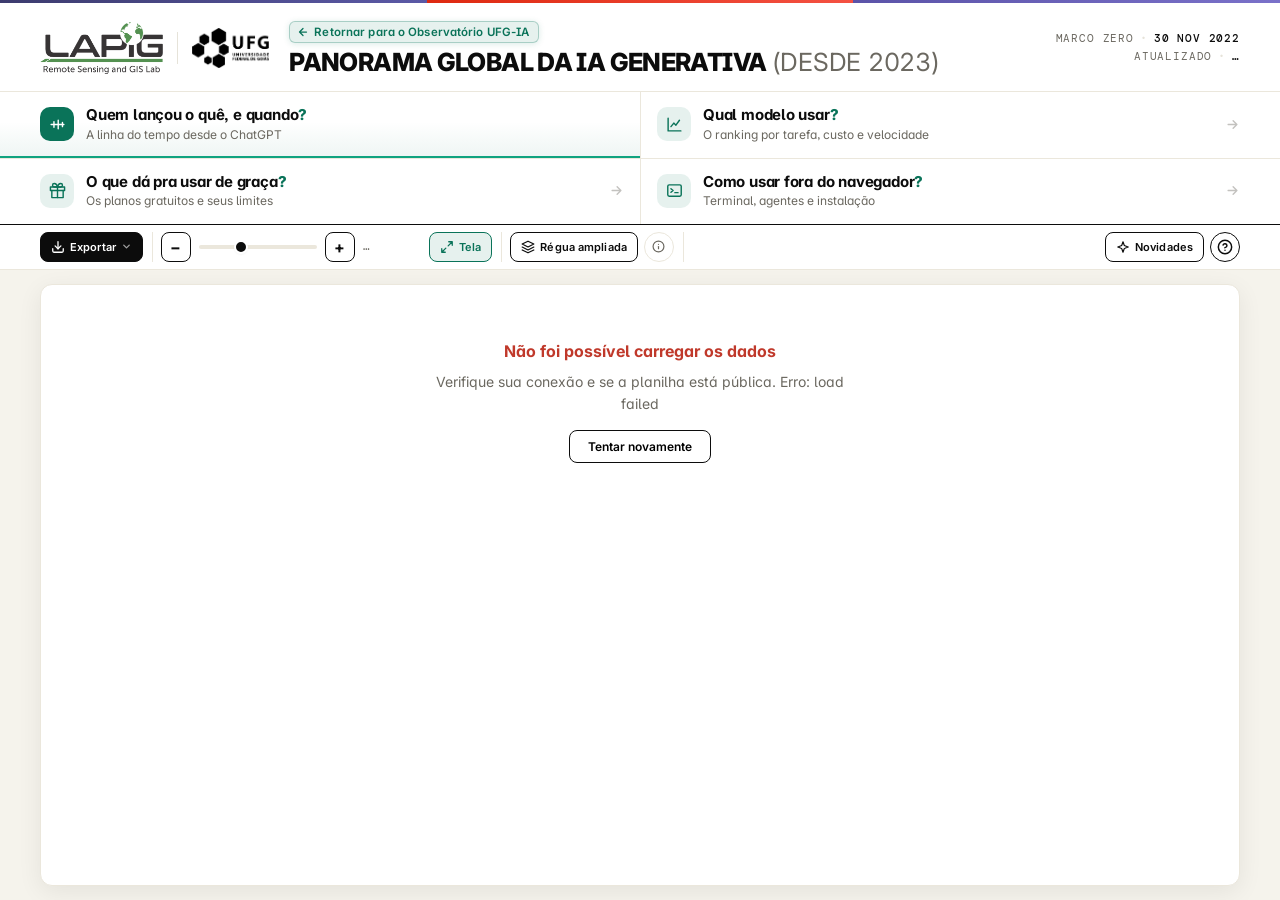
==== commit abe759bf: "Nova aba: "Como usar fora do navegador" Quarta aba do painel. As outras três respondem o que existe," ====
--- a/index.html
+++ b/index.html
@@ -38,7 +38,7 @@
   <link href="https://fonts.googleapis.com/css2?family=DM+Mono:wght@300;400;500&family=Inter:wght@400;500;600;700;800&display=swap" rel="stylesheet">
 
   <!-- Estilos -->
-  <link rel="stylesheet" href="assets/styles.css?v=28">
+  <link rel="stylesheet" href="assets/styles.css?v=29">
   <link rel="stylesheet" href="assets/guia.css?v=27">
 
   <!-- Google Analytics (GA4) -->
@@ -111,8 +111,10 @@
     </div>
 
     <!-- Cada seção é uma pergunta que ela responde, não um nome: "Régua" era
-         jargão de quem construiu o site. Os três itens dividem a largura em
-         terços iguais e a seção corrente encosta no filete preto. -->
+         jargão de quem construiu o site. Os quatro itens dividem a largura em
+         partes iguais e a seção corrente encosta no filete preto. Abaixo de
+         960px a fileira dobra em 2x2 (ver styles.css) — foi o preço de passar
+         de três para quatro perguntas sem perder a pergunta inteira. -->
     <nav class="page-switch" aria-label="Seções do painel">
       <a class="ps-link is-active" href="index.html" aria-current="page"
          title="Linha do tempo dos lançamentos de modelos de IA generativa, empresa por empresa">
@@ -162,6 +164,24 @@
           <span class="ps-q">O que dá pra usar de graça<span class="ps-mark">?</span></span>
           <span class="ps-short">De graça</span>
           <span class="ps-gloss">Os planos gratuitos e seus limites</span>
+        </span>
+        <svg class="ps-go" width="15" height="15" viewBox="0 0 24 24" fill="none" stroke="currentColor" stroke-width="2.2" stroke-linecap="round" stroke-linejoin="round" aria-hidden="true">
+          <path d="M5 12h14M13 6l6 6-6 6" />
+        </svg>
+      </a>
+      <a class="ps-link" href="como-usar.html"
+         title="Como usar IA fora do navegador: no terminal, com acesso aos seus arquivos">
+        <span class="ps-icon" aria-hidden="true">
+          <svg width="15" height="15" viewBox="0 0 24 24" fill="none" stroke="currentColor" stroke-width="2" stroke-linecap="round" stroke-linejoin="round">
+            <rect x="2.5" y="4" width="19" height="16" rx="2" />
+            <path d="M7 9.5l3 2.5-3 2.5" />
+            <path d="M12.5 15h4.5" />
+          </svg>
+        </span>
+        <span class="ps-text">
+          <span class="ps-q">Como usar fora do navegador<span class="ps-mark">?</span></span>
+          <span class="ps-short">No terminal</span>
+          <span class="ps-gloss">Terminal, agentes e instalação</span>
         </span>
         <svg class="ps-go" width="15" height="15" viewBox="0 0 24 24" fill="none" stroke="currentColor" stroke-width="2.2" stroke-linecap="round" stroke-linejoin="round" aria-hidden="true">
           <path d="M5 12h14M13 6l6 6-6 6" />
--- a/assets/styles.css
+++ b/assets/styles.css
@@ -261,13 +261,13 @@
    última aba. Ficavam dois cotocos verdes com uma quebra visível no canto. */
 .page-switch {
   display: grid;
-  grid-template-columns: repeat(3, 1fr);
+  grid-template-columns: repeat(4, 1fr);
   border-top: 1px solid var(--hair);
 }
 
-/* min-width: 0 é o que mantém os terços realmente iguais: sem ele um item de
+/* min-width: 0 é o que mantém as colunas realmente iguais: sem ele um item de
    célula de grid nunca encolhe abaixo do próprio conteúdo, e num celular de
-   360px o primeiro rótulo (o mais longo) roubava largura dos outros dois — a
+   360px o primeiro rótulo (o mais longo) roubava largura dos outros — a
    divisão simétrica, que é justamente o sinal de "isto foi dimensionado",
    desmanchava exatamente onde há menos espaço para disfarçar. */
 .ps-link {
@@ -293,8 +293,8 @@
   padding-right: var(--gutter);
 }
 
-/* Os filetes verticais caem exatamente em 1/3 e 2/3 da largura da página: é a
-   pista de que as três colunas foram dimensionadas, não sobraram. */
+/* Os filetes verticais caem exatamente em 1/4, 2/4 e 3/4 da largura da página:
+   é a pista de que as quatro colunas foram dimensionadas, não sobraram. */
 .ps-link + .ps-link {
   border-left: 1px solid var(--hair);
 }
@@ -1636,12 +1636,56 @@
   }
 }
 
-/* As abas encolhem em dois degraus PRÓPRIOS, antes do resto do layout: a
-   fileira é a única coisa da página cuja altura depende de o texto caber em um
-   terço da tela, então ela precisa ceder mais cedo que o resto.
-   1º degrau — sai a glosa. Abaixo de ~1000px ela quebraria em duas linhas e a
-   barra saltaria de 58px para 90px justamente onde sobra menos tela. */
-@media (max-width: 1000px) {
+/* As abas encolhem em três degraus PRÓPRIOS, antes do resto do layout: a
+   fileira é a única coisa da página cuja altura depende de o texto caber numa
+   fração da tela, então ela precisa ceder mais cedo que o resto.
+
+   1º degrau — a fileira dobra em 2x2. Com quatro abas, a linha única acaba
+   cedo: em 1300px a última célula já entrava em reticências (ela é a que tem
+   a pergunta mais longa E paga a goteira de 40px do lado direito). Quebrando
+   em duas fileiras de dois, cada célula volta a ter metade da tela e tanto a
+   pergunta quanto a glosa sobrevivem por mais tempo. O preço é uma faixa de
+   cabeçalho mais alta, mas ela cresce UMA vez, em degrau conhecido, em vez de
+   crescer sozinha quando o texto não couber.
+   O valor foi medido, não estimado: acima de 1400px nenhum dos quatro rótulos
+   entra em reticências no arranjo de quatro colunas; abaixo disso, entra. */
+@media (max-width: 1400px) {
+  .page-switch {
+    grid-template-columns: repeat(2, 1fr);
+  }
+
+  /* Os filetes mudam de eixo junto com o grid: vertical só entre as duas
+     colunas, horizontal separando a segunda fileira da primeira. Sem isto o
+     `+ .ps-link` desenharia uma borda esquerda no 3º item, que é o primeiro
+     da sua fileira — um risco solto no meio do nada. */
+  .ps-link + .ps-link {
+    border-left: 0;
+  }
+
+  .ps-link:nth-child(even) {
+    border-left: 1px solid var(--hair);
+  }
+
+  .ps-link:nth-child(n+3) {
+    border-top: 1px solid var(--hair);
+  }
+
+  /* A goteira também muda de dono: com duas colunas, quem encosta na borda
+     esquerda são o 1º e o 3º; na direita, o 2º e o 4º. */
+  .ps-link:nth-child(odd) {
+    padding-left: var(--gutter);
+  }
+
+  .ps-link:nth-child(even) {
+    padding-right: var(--gutter);
+  }
+}
+
+/* 2º degrau — sai a glosa. Já em 2x2, metade de 700px são 350px por célula, e
+   aí a glosa mais longa começa a quebrar em duas linhas: a barra saltaria de
+   58px para 90px justamente onde sobra menos tela. A pergunta fica; ela é o
+   que identifica a seção. */
+@media (max-width: 700px) {
   .ps-gloss {
     display: none;
   }
@@ -1672,10 +1716,11 @@
   }
 }
 
-/* 2º degrau — sai a pergunta. "Quem lançou o quê, e quando?" precisa de ~180px
-   e o terço já está em ~167px: sem isto ela quebra em duas linhas. A pergunta
-   continua no `title` e é o que o leitor de tela anuncia acima deste ponto. */
-@media (max-width: 820px) {
+/* 3º degrau — sai a pergunta. Mesmo com meia tela por célula, abaixo de ~480px
+   sobram ~160px de texto e "Quem lançou o quê, e quando?" pede ~175px: sem
+   isto ela quebra em duas linhas. A pergunta continua no `title` e é o que o
+   leitor de tela anuncia acima deste ponto. */
+@media (max-width: 480px) {
   .ps-q {
     display: none;
   }
@@ -1963,8 +2008,7 @@
 
   /* Com a fileira indo de canto a canto, a goteira virou padding interno das
      células das pontas — a primeira, que tem o rótulo mais longo
-     ("Lançamentos"), perdeu 4px úteis. Ícone e vão menores devolvem a folga:
-     numa tela de 360px sobram 4px em vez de 1. */
+     ("Lançamentos"), perdeu 4px úteis. Ícone e vão menores devolvem a folga. */
   .ps-icon {
     width: 24px;
     height: 24px;
@@ -1976,10 +2020,11 @@
     height: 12px;
   }
 
-  /* "Lançamentos" mede 73px a 11px e o terço de uma tela de 360px oferece 76px
-     — margem pequena demais para variação de fonte. A 10,5px sobram 7px. */
+  /* Com a fileira em 2x2, "Lançamentos" tem metade da tela e não 76px: a 11,5px
+     ele cabe com folga numa tela de 360px. O aperto que justificava 10,5px era
+     do arranjo em três colunas. */
   .ps-short {
-    font-size: 10.5px;
+    font-size: 11.5px;
   }
 
   /* Ordem natural: [−] [curso] [+] [Tela]. Antes o slider era jogado para
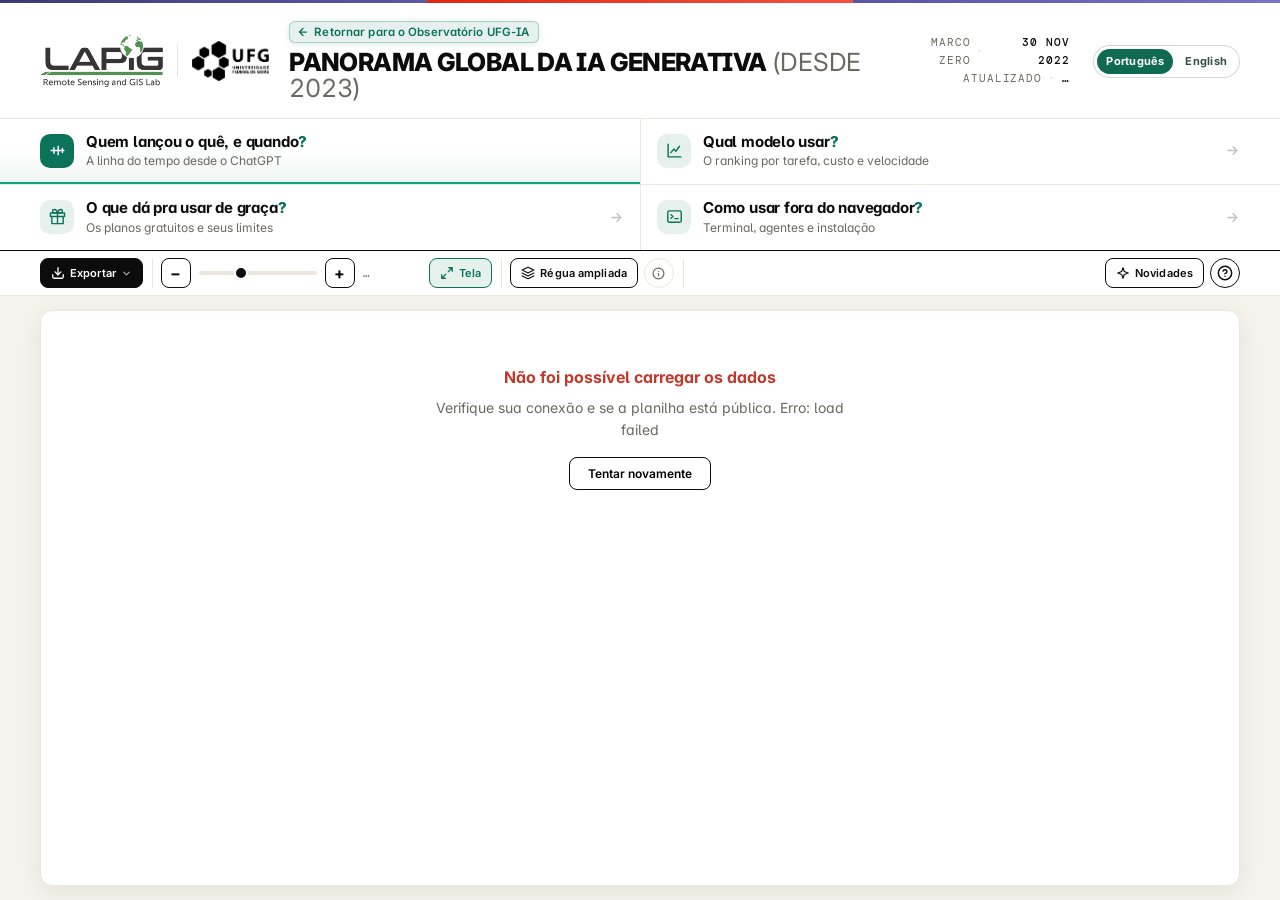
==== commit f2a9e915: "Adiciona versão inglesa do Panorama" ====
--- a/index.html
+++ b/index.html
@@ -38,7 +38,7 @@
   <link href="https://fonts.googleapis.com/css2?family=DM+Mono:wght@300;400;500&family=Inter:wght@400;500;600;700;800&display=swap" rel="stylesheet">
 
   <!-- Estilos -->
-  <link rel="stylesheet" href="assets/styles.css?v=29">
+  <link rel="stylesheet" href="assets/styles.css?v=30">
   <link rel="stylesheet" href="assets/guia.css?v=27">
 
   <!-- Google Analytics (GA4) -->
@@ -113,7 +113,7 @@
     <!-- Cada seção é uma pergunta que ela responde, não um nome: "Régua" era
          jargão de quem construiu o site. Os quatro itens dividem a largura em
          partes iguais e a seção corrente encosta no filete preto. Abaixo de
-         960px a fileira dobra em 2x2 (ver styles.css) — foi o preço de passar
+         1400px a fileira dobra em 2x2 (ver styles.css) — foi o preço de passar
          de três para quatro perguntas sem perder a pergunta inteira. -->
     <nav class="page-switch" aria-label="Seções do painel">
       <a class="ps-link is-active" href="index.html" aria-current="page"
@@ -394,6 +394,7 @@
        créditos e a fonte seguem no rodapé do guia e das IAs gratuitas. -->
 
   <!-- Scripts -->
+  <script src="assets/i18n.js?v=1"></script>
   <script src="assets/data.js?v=23"></script>
   <script src="assets/render.js?v=17"></script>
   <script src="assets/app.js?v=20"></script>
--- a/assets/styles.css
+++ b/assets/styles.css
@@ -81,6 +81,40 @@
   overflow-x: clip;
 }
 
+/* Seletor de idioma compartilhado pelas quatro páginas. */
+.language-switch {
+  display: inline-flex;
+  align-items: center;
+  gap: 3px;
+  padding: 3px;
+  margin-left: auto;
+  border: 1px solid rgba(18, 36, 31, .18);
+  border-radius: 999px;
+  background: rgba(255, 255, 255, .76);
+  font: 700 11px/1 Inter, sans-serif;
+  letter-spacing: .02em;
+  white-space: nowrap;
+}
+
+.language-switch a,
+.language-switch span {
+  padding: 7px 9px;
+  border-radius: 999px;
+  color: #365048;
+  text-decoration: none;
+}
+
+.language-switch [aria-current="page"] {
+  color: #fff;
+  background: #0f6a54;
+}
+
+.language-switch a:hover { background: rgba(15, 106, 84, .09); }
+
+@media (max-width: 760px) {
+  .language-switch { order: 3; margin: 8px 0 0; }
+}
+
 /* ─── TOP RIBBON (regional accents) ─── */
 .top-ribbon {
   display: flex;
@@ -240,18 +274,18 @@
 }
 
 /* ─── NAVEGAÇÃO DE SEÇÕES ───
-   Três colunas iguais ocupando a largura toda do cabeçalho. A régua de antes
+   Quatro colunas iguais ocupando a largura toda do cabeçalho. A régua de antes
    era um grupo de pastilhas de 383px encostado no canto esquerdo de uma faixa
    de 1500px: três botõezinhos e um campo vazio. O vazio não era um problema de
    alinhamento — era sintoma de uma navegação subdimensionada para o peso que
    ela tem. Ao dar a cada seção a pergunta que ela responde (o texto que antes
    vivia escondido no `title=`, invisível no celular), cada item precisa de
-   largura, e três itens largos consomem a fileira inteira sozinhos.
-
-   Os rótulos são perguntas porque as três seções são destinos diferentes, não
+   largura, e quatro itens largos consomem a fileira inteira sozinhos.
+
+   Os rótulos são perguntas porque as quatro seções são destinos diferentes, não
    filtros do mesmo dado: "Régua" era jargão interno que não dizia nada a quem
    chegava de fora. */
-/* SEM recuo lateral aqui: as três colunas vão de canto a canto da página. A
+/* SEM recuo lateral aqui: as quatro colunas vão de canto a canto da página. A
    goteira vira padding INTERNO do primeiro e do último item, então o texto
    continua no prumo dos logos, mas a célula (e a barra verde que marca a seção
    aberta) alcança a borda.
@@ -282,9 +316,10 @@
   transition: background 0.16s ease;
 }
 
-/* A goteira mora nas pontas da fileira, não no contêiner. `:first-child` e
-   `:last-child` têm especificidade maior que `.ps-link`, então continuam
-   valendo mesmo quando os media queries reescrevem o atalho `padding`. */
+/* A goteira mora nas pontas da fileira, não no contêiner. Nota: o degrau de
+   2x2 (abaixo de 1400px) reescreve o padding com regras `:nth-child` da MESMA
+   especificidade, mais abaixo no arquivo — lá são elas que mandam; estas
+   valem na fileira de uma linha, acima de 1400px e no modo incorporado. */
 .ps-link:first-child {
   padding-left: var(--gutter);
 }
@@ -299,9 +334,9 @@
   border-left: 1px solid var(--hair);
 }
 
-/* Os três ícones ficam em verde, não só o da seção aberta. Antes os dois
+/* Os quatro ícones ficam em verde, não só o da seção aberta. Antes os três
    inativos eram cinza sobre bege e a fileira parecia meio apagada — como se
-   duas das três respostas estivessem desligadas. */
+   três das quatro respostas estivessem desligadas. */
 .ps-icon {
   flex-shrink: 0;
   display: inline-flex;
@@ -344,7 +379,7 @@
   transition: color 0.16s ease;
 }
 
-/* O ponto de interrogação em verde: um sinal pequeno, repetido três vezes, de
+/* O ponto de interrogação em verde: um sinal pequeno, repetido quatro vezes, de
    que a fileira é feita de perguntas — e não de nomes de seção. */
 .ps-mark {
   color: var(--accent);
@@ -361,7 +396,8 @@
   text-overflow: ellipsis;
 }
 
-/* Rótulo curto, só no celular — a pergunta inteira não cabe num terço de 390px. */
+/* Rótulo curto, só no celular — a fileira dobra em 2x2 bem antes deste ponto,
+   e mesmo assim a pergunta inteira não cabe em metade de 390px. */
 .ps-short {
   display: none;
 }
@@ -1068,7 +1104,7 @@
 
    Esta página não tem rodapé: numa tela em que a altura é o recurso escasso,
    ele custava ~50px para repetir dados que já estão no cabeçalho. Os créditos
-   e a fonte seguem no rodapé das outras duas páginas, que rolam.
+   e a fonte seguem no rodapé das outras três páginas, que rolam.
 
    O @media (min-height) é a válvula de segurança: em janelas muito baixas o
    cromo comeria a área útil inteira, então voltamos ao fluxo normal.
@@ -1648,9 +1684,14 @@
    cabeçalho mais alta, mas ela cresce UMA vez, em degrau conhecido, em vez de
    crescer sozinha quando o texto não couber.
    O valor foi medido, não estimado: acima de 1400px nenhum dos quatro rótulos
-   entra em reticências no arranjo de quatro colunas; abaixo disso, entra. */
+   entra em reticências no arranjo de quatro colunas; abaixo disso, entra.
+
+   Nada disto vale no modo incorporado (?embed=1): lá a fileira continua de
+   UMA linha, como o site do Observatório sempre conheceu — o anfitrião não
+   pode absorver uma faixa de cabeçalho que dobra de altura, e uma aba
+   extra não deve mudar o iframe que ele hospeda. */
 @media (max-width: 1400px) {
-  .page-switch {
+  html:not(.is-embed) .page-switch {
     grid-template-columns: repeat(2, 1fr);
   }
 
@@ -1658,25 +1699,25 @@
      colunas, horizontal separando a segunda fileira da primeira. Sem isto o
      `+ .ps-link` desenharia uma borda esquerda no 3º item, que é o primeiro
      da sua fileira — um risco solto no meio do nada. */
-  .ps-link + .ps-link {
+  html:not(.is-embed) .ps-link + .ps-link {
     border-left: 0;
   }
 
-  .ps-link:nth-child(even) {
+  html:not(.is-embed) .ps-link:nth-child(even) {
     border-left: 1px solid var(--hair);
   }
 
-  .ps-link:nth-child(n+3) {
+  html:not(.is-embed) .ps-link:nth-child(n+3) {
     border-top: 1px solid var(--hair);
   }
 
   /* A goteira também muda de dono: com duas colunas, quem encosta na borda
      esquerda são o 1º e o 3º; na direita, o 2º e o 4º. */
-  .ps-link:nth-child(odd) {
+  html:not(.is-embed) .ps-link:nth-child(odd) {
     padding-left: var(--gutter);
   }
 
-  .ps-link:nth-child(even) {
+  html:not(.is-embed) .ps-link:nth-child(even) {
     padding-right: var(--gutter);
   }
 }
@@ -1727,7 +1768,8 @@
 
   .ps-short {
     display: block;
-    font-size: 12px;
+    /* O tamanho do rótulo mora no degrau de 520px, mais abaixo — ele cobre
+       esta faixa também, e um segundo valor aqui seria regra morta. */
     font-weight: 700;
     letter-spacing: -0.01em;
     line-height: 1.2;
